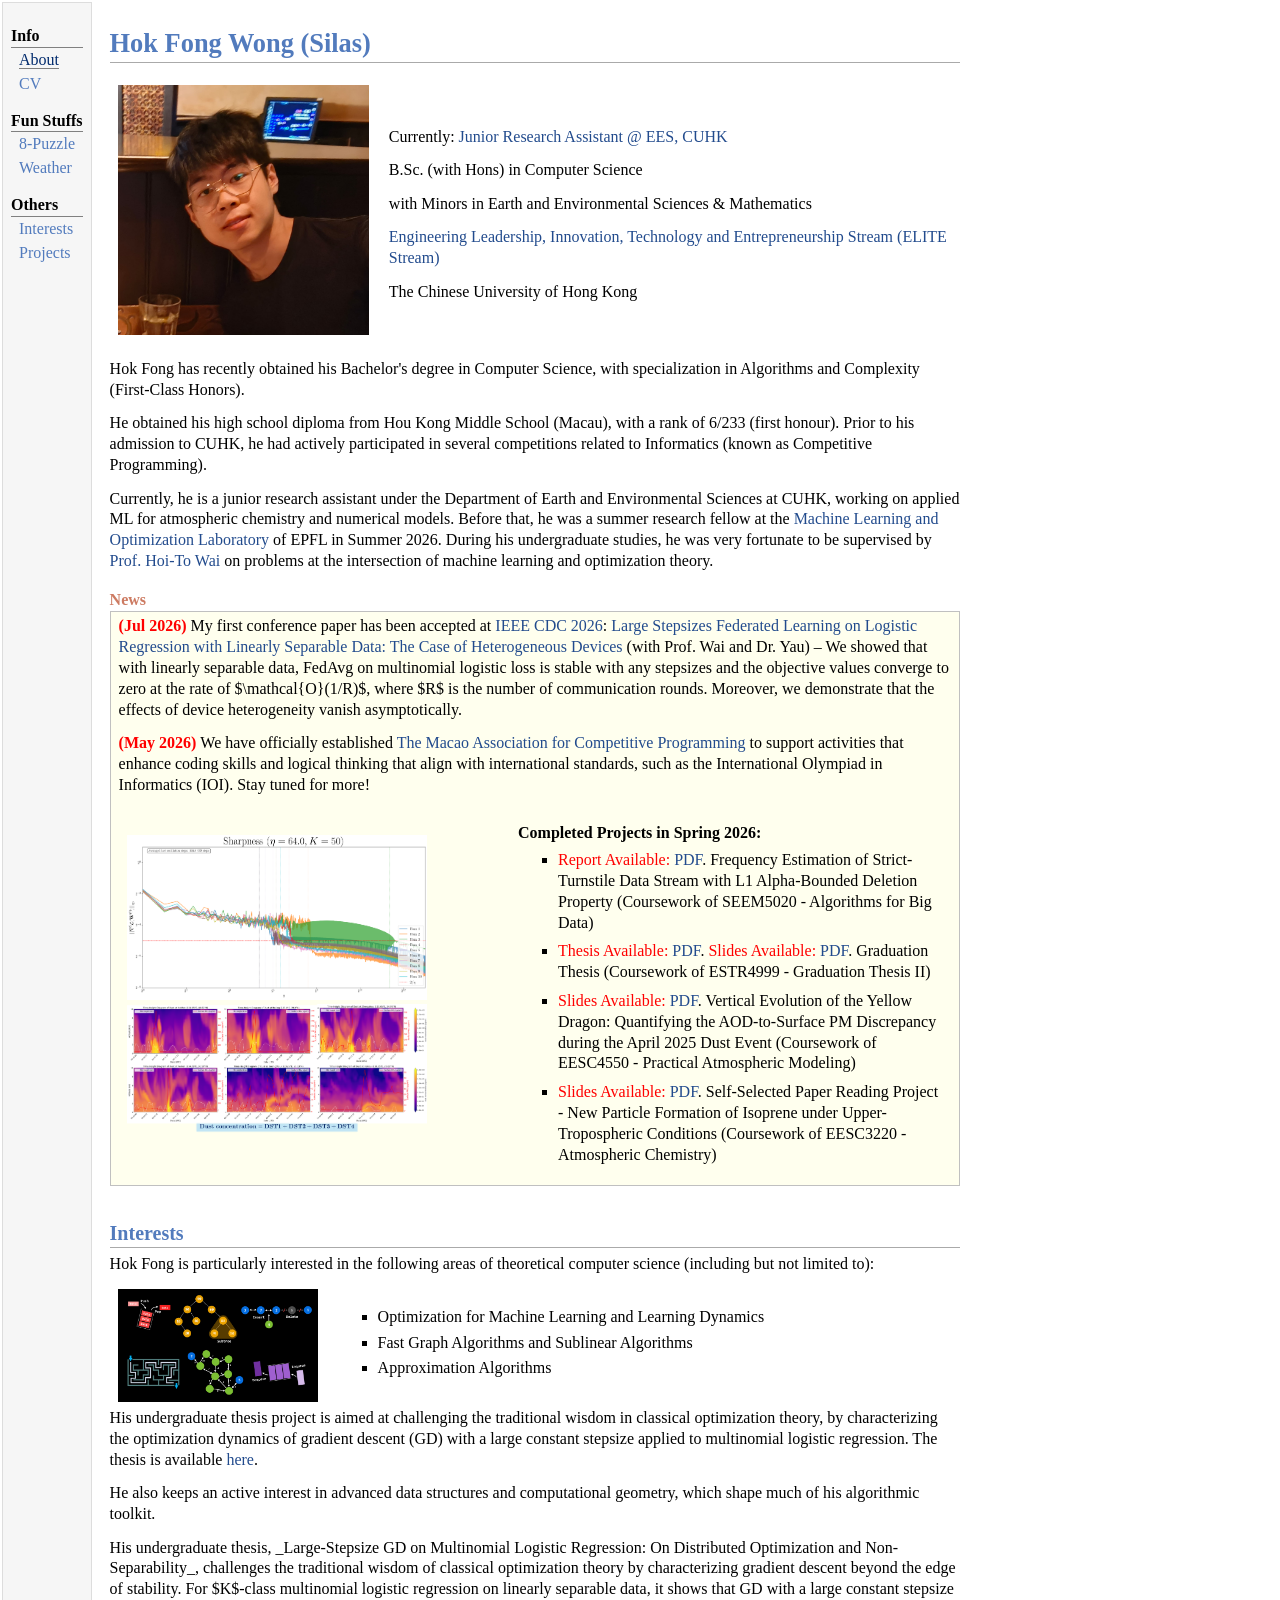
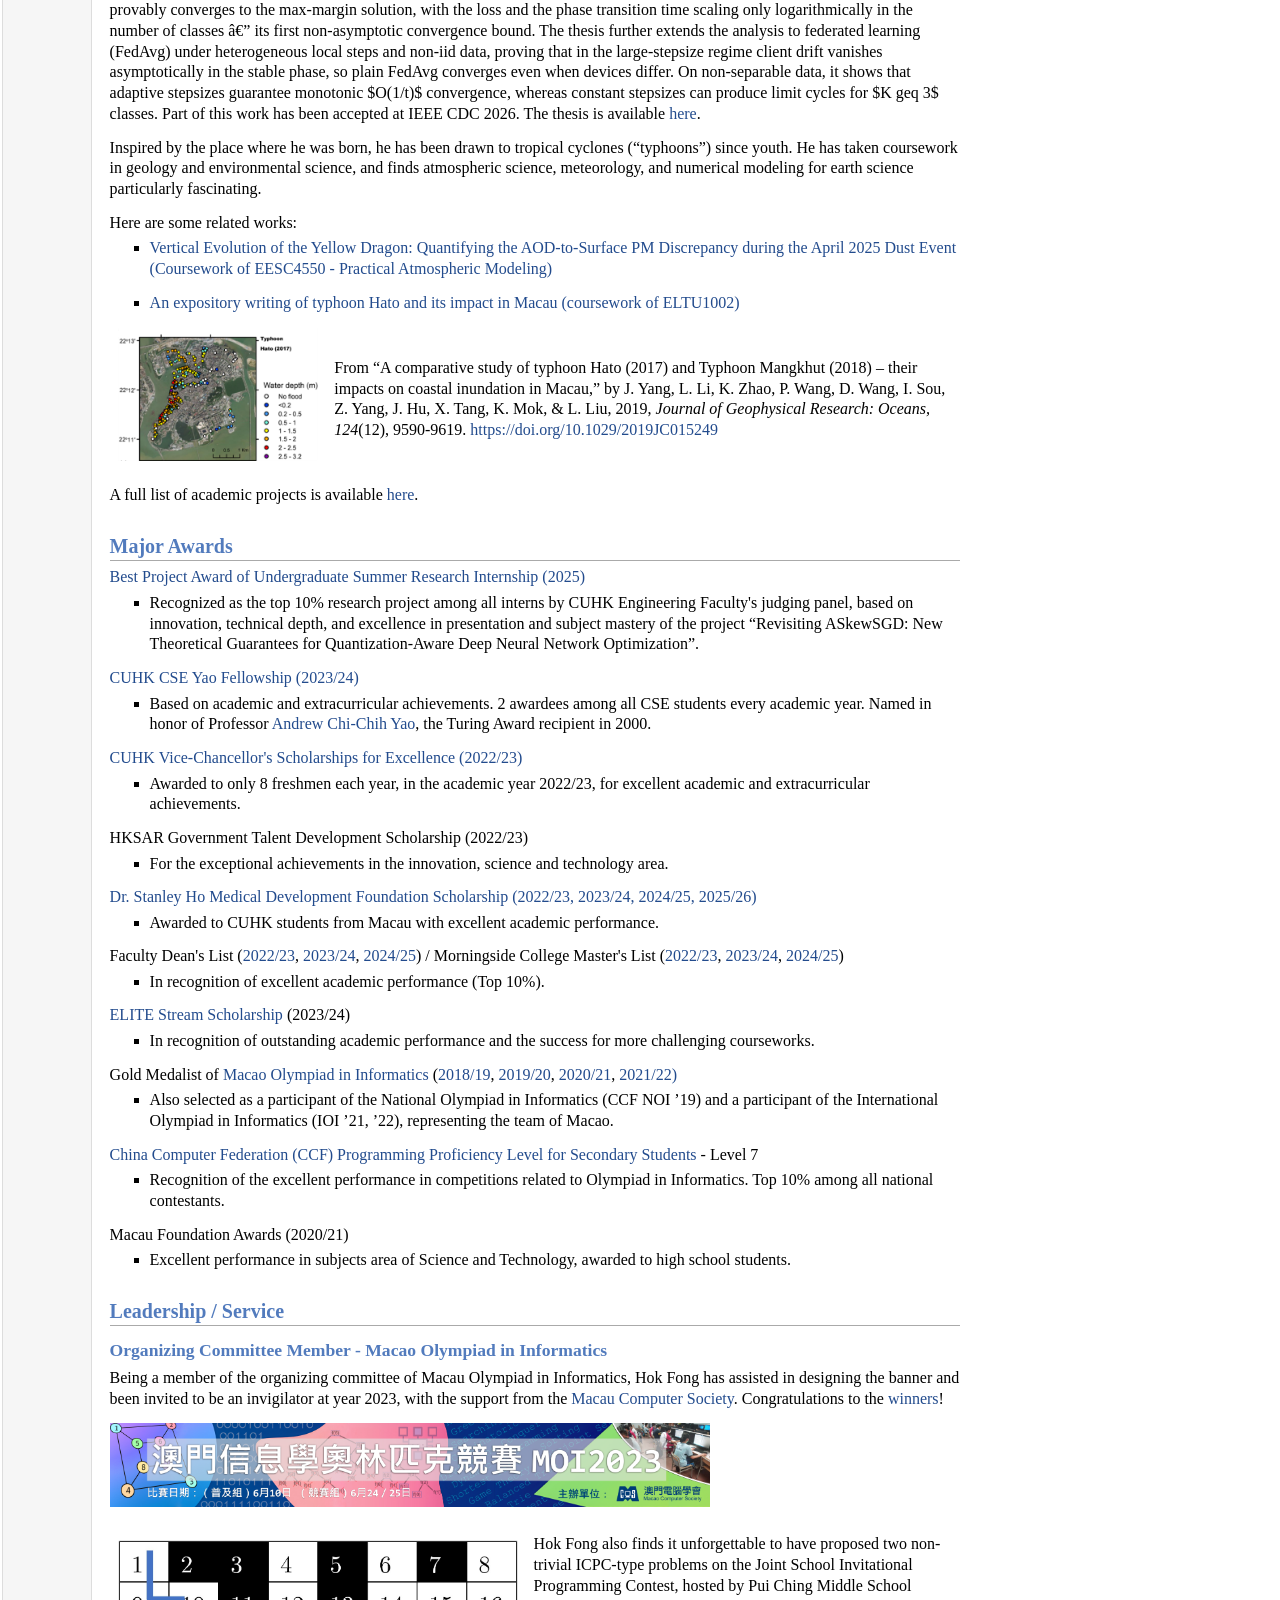
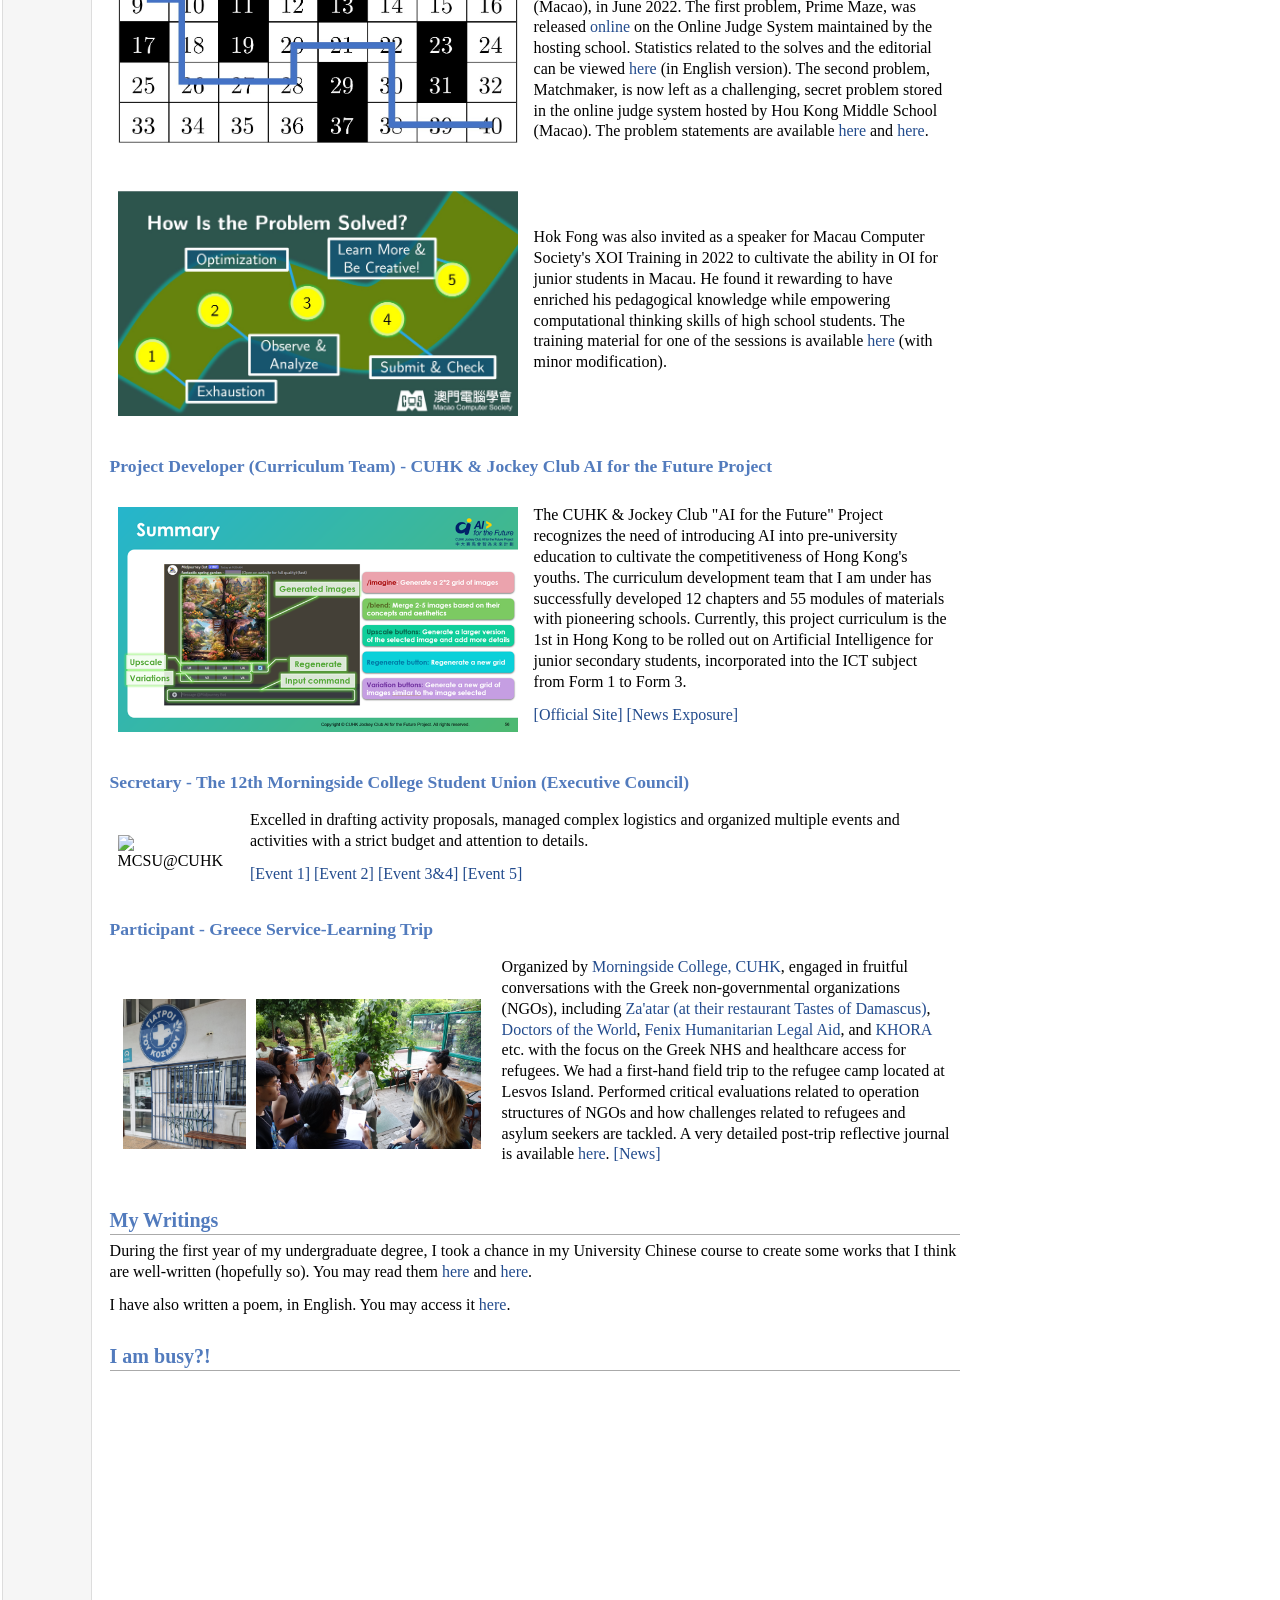
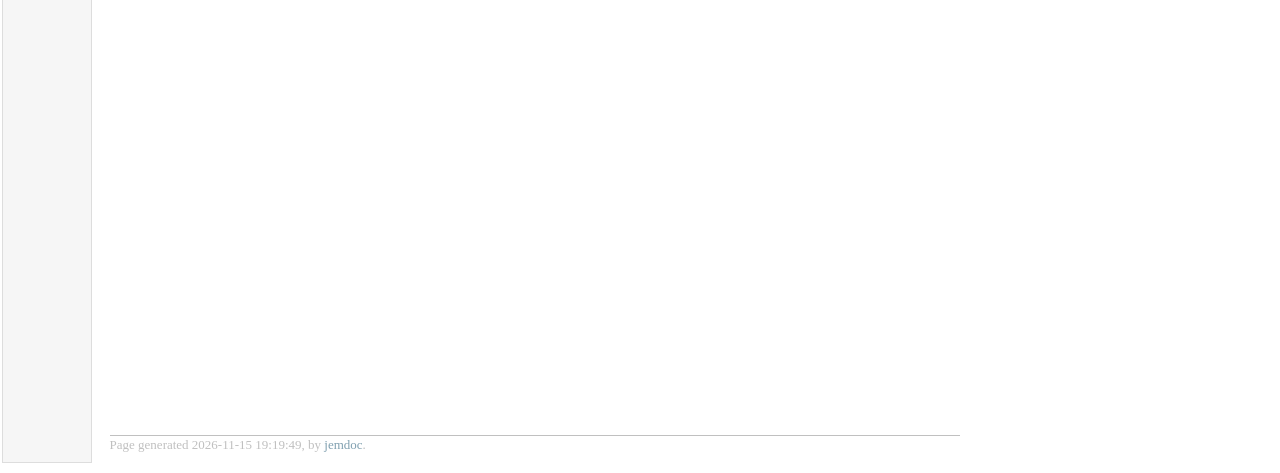
==== index.html @ 91a4177f "update index page." ====
<!DOCTYPE html PUBLIC "-//W3C//DTD XHTML 1.1//EN"
  "http://www.w3.org/TR/xhtml11/DTD/xhtml11.dtd">
<html xmlns="http://www.w3.org/1999/xhtml" xml:lang="en">
<head>
<meta name="generator" content="jemdoc, see http://jemdoc.jaboc.net/" />
<meta http-equiv="Content-Type" content="text/html;charset=big-5" />
<meta name="viewport" content="width=device-width, initial-scale=1">
<link rel="stylesheet" href="https://cdn.jsdelivr.net/npm/katex@0.17.0/dist/katex.css" integrity="sha384-xo3oXcu2FwjgZEcZnpFAF2BUCgyAPNcn8CwwPnaN0ajcbe0WxSoeKnFeeAfQnIZD" crossorigin="anonymous">
<script defer src="https://cdn.jsdelivr.net/npm/katex@0.17.0/dist/katex.min.js" integrity="sha384-AtrdNsnxl/75rvBneBVH7DtOvCxSVahR2zWqle1coBKd8DEmLoviqNeJSx64gNAs" crossorigin="anonymous"></script>
<script defer src="https://cdn.jsdelivr.net/npm/katex@0.17.0/dist/contrib/auto-render.min.js" integrity="sha384-bjyGPfbij8/NDKJhSGZNP/khQVgtHUE5exjm4Ydllo42FwIgYsdLO2lXGmRBf5Mz" crossorigin="anonymous" onload="renderMathInElement(document.body, {delimiters: [{left: '$', right:'$', display:false}]});"></script>
<link rel="stylesheet" href="jemdoc.css" type="text/css" />
<script src="https://cdnjs.cloudflare.com/ajax/libs/mathjs/3.3.0/math.min.js" crossorigin="anonymous"></script>
<script src="https://ajax.googleapis.com/ajax/libs/jquery/3.6.4/jquery.min.js"></script>
<link rel="icon" type="image/x-icon" href="./images/logo.png">
<link rel="stylesheet" href="jemdoc.css" type="text/css" />
<title>Hok Fong Wong (Silas)</title>
</head>
<body>
<table summary="Table for page layout." id="tlayout">
<tr valign="top">
<td id="layout-menu">
<div class="menu-category">Info</div>
<div class="menu-item"><a href="index.html" class="current">About</a></div>
<div class="menu-item"><a href="pdf/CV_WONG_HOK_FONG.pdf">CV</a></div>
<div class="menu-category">Fun Stuffs</div>
<div class="menu-item"><a href="puzzle.html">8-Puzzle</a></div>
<div class="menu-item"><a href="weather.html">Weather</a></div>
<div class="menu-category">Others</div>
<div class="menu-item"><a href="interest.html">Interests</a></div>
<div class="menu-item"><a href="project.html">Projects</a></div>
</td>
<td id="layout-content">
<p><br /></p>
        <div class="body p-3 mb-3">
            <h1 class="title d-flex text-align-left font-weight-bold">Hok Fong Wong (Silas)</h1>
            <div class="line-break" style="background-color: rgb(73, 73, 73); margin-bottom: 20px;"></div>
                    </div>
<table class="imgtable"><tr><td>
<img src="./images/hfwong2.jpg" alt="HFW" height="250px" />&nbsp;</td>
<td align="left"><p>Currently: <a href="https://www.ees.cuhk.edu.hk/staff/mr-wong-hok-fong/">Junior Research Assistant @ EES, CUHK</a></p>
<p>B.Sc. (with Hons) in Computer Science </p>
<p>with Minors in Earth and Environmental Sciences &amp; Mathematics</p>
<p><a href="https://www.erg.cuhk.edu.hk/erg/Elite">Engineering Leadership, Innovation, Technology and Entrepreneurship Stream (ELITE Stream)</a></p>
<p>The Chinese University of Hong Kong</p>
</td></tr></table>
<p>Hok Fong has recently obtained his Bachelor's degree in Computer Science, with specialization in Algorithms and Complexity (First-Class Honors). </p>
<p>He obtained his high school diploma from Hou Kong Middle School (Macau), with a rank of 6/233 (first honour). Prior to his admission to CUHK, he had actively participated in several competitions related to Informatics (known as Competitive Programming). </p>
<p>Currently, he is a junior research assistant under the Department of Earth and Environmental Sciences at CUHK, working on applied ML for atmospheric chemistry and numerical models. Before that, he was a summer research fellow at the <a href="https://www.epfl.ch/labs/mlo/">Machine Learning and Optimization Laboratory</a> of EPFL in Summer 2026. During his undergraduate studies, he was very fortunate to be supervised by <a href="https://www1.se.cuhk.edu.hk/~htwai/index.html">Prof. Hoi-To Wai</a> on problems at the intersection of machine learning and optimization theory. </p>
<div class="infoblock">
<div class="blocktitle">News</div>
<div class="blockcontent">
<p><b><span style="color: red;">(Jul 2026)</span>	</b> My first conference paper has been accepted at <a href="https://cdc2026.ieeecss.org/">IEEE CDC 2026</a>: <a href="https://arxiv.org/pdf/2610.05915">Large Stepsizes Federated Learning on Logistic Regression with Linearly Separable Data: The Case of Heterogeneous Devices</a> (with Prof. Wai and Dr. Yau) &ndash; We showed that with linearly separable data, FedAvg on multinomial logistic loss is stable with any stepsizes and the objective values converge to zero at the rate of $\mathcal{O}(1/R)$, where $R$ is the number of communication rounds. Moreover, we demonstrate that the effects of device heterogeneity vanish asymptotically.</p>
<p><b><span style="color: red;">(May 2026)</span>	</b> We have officially established <a href="https://images.bo.dsaj.gov.mo//bo/ii/2026/17/anotariais-17-2026.pdf">The Macao Association for Competitive Programming</a> to support activities that enhance coding skills and logical thinking that align with international standards, such as the International Olympiad in Informatics (IOI). Stay tuned for more!</p>
<p><table class="imgtable"><tbody><tr><td>
<img src="./images/abla_K50_S64_sharp.png" alt="optimization" width="300px">&nbsp;<img src="./images/time_height.png" alt="timeheight" width="300px">&nbsp;</td>
<td align="left"> </p>
<p><b> Completed Projects in Spring 2026: </b></p>
<ul>
<li><p><span style="color: red;">Report Available:</span> <a href="./pdf/SEEM5020_Project.pdf">PDF</a>. Frequency Estimation of Strict-Turnstile Data Stream with L1 Alpha-Bounded Deletion Property (Coursework of SEEM5020 - Algorithms for Big Data) </p>
</li>
<li><p><span style="color: red;">Thesis Available:</span> <a href="./pdf/ESTR4998_4999_Thesis_WONG_Hok_Fong_Silas.pdf">PDF</a>. <span style="color: red;">Slides Available:</span> <a href="./pdf/ESTR4999_Slides.pdf">PDF</a>. Graduation Thesis (Coursework of ESTR4999 - Graduation Thesis II)</p>
</li>
<li><p><span style="color: red;">Slides Available:</span> <a href="./pdf/EESC4550_Presentation_Silas.pdf">PDF</a>. Vertical Evolution of the Yellow Dragon: Quantifying the AOD-to-Surface PM Discrepancy during the April 2025 Dust Event (Coursework of EESC4550 - Practical Atmospheric Modeling)</p>
</li>
<li><p><span style="color: red;">Slides Available:</span> <a href="./pdf/EESC3220_Isoprene_NPF_under_Upper_Tropospheric_Conditions.pdf">PDF</a>. Self-Selected Paper Reading Project - New Particle Formation of Isoprene under Upper-Tropospheric Conditions (Coursework of EESC3220 - Atmospheric Chemistry)</p>
</li>
</ul>
<p></td></tr></tbody></table> </p>
</div></div>
<h2>Interests</h2>
<p>Hok Fong is particularly interested in the following areas of theoretical computer science (including but not limited to):</p>
<table class="imgtable"><tr><td>
<img src="./images/index-bg-ds.png" alt="bg" width="200px" />&nbsp;</td>
<td align="left"><ul>
<li><p>Optimization for Machine Learning and Learning Dynamics</p>
</li>
<li><p>Fast Graph Algorithms and Sublinear Algorithms</p>
</li>
<li><p>Approximation Algorithms</p>
</li>
</ul>
</td></tr></table>
<p>His undergraduate thesis project is aimed at challenging the traditional wisdom in classical optimization theory, by characterizing the optimization dynamics of gradient descent (GD) with a large constant stepsize applied to multinomial logistic regression. The thesis is available <a href="./pdf/ESTR4998_4999_Thesis_WONG_Hok_Fong_Silas.pdf">here</a>.</p>
<p>He also keeps an active interest in advanced data structures and computational geometry, which shape much of his algorithmic toolkit.</p>
<p>His undergraduate thesis, _Large-Stepsize GD on Multinomial Logistic Regression: On Distributed Optimization and Non-Separability_, 
challenges the traditional wisdom of classical optimization theory by characterizing gradient descent <b></b>beyond the edge of stability<b></b>. 
For $K$-class multinomial logistic regression on linearly separable data, it shows that GD with a large constant stepsize provably 
converges to the <b></b>max-margin<b></b> solution, with the loss and the <b></b>phase transition<b></b> time scaling only <b></b>logarithmically in the number 
of classes<b></b> — its first non-asymptotic convergence bound. The thesis further extends the analysis to <b></b>federated learning (FedAvg)<b></b> 
under <b></b>heterogeneous local steps and non-iid data<b></b>, proving that in the large-stepsize regime <b></b>client drift vanishes asymptotically<b></b> 
in the stable phase, so plain FedAvg converges even when devices differ. On <b></b>non-separable<b></b> data, it shows that adaptive stepsizes 
guarantee <b></b>monotonic $O(1/t)$ convergence<b></b>, whereas constant stepsizes can produce <b></b>limit cycles<b></b> for $K geq 3$ classes. Part of 
this work has been accepted at IEEE CDC 2026. The thesis is available <a href="./pdf/ESTR4998_4999_Thesis_WONG_Hok_Fong_Silas.pdf">here</a>.</p>
<p>Inspired by the place where he was born, he has been drawn to tropical cyclones (&ldquo;typhoons&rdquo;) since youth. He has taken coursework in 
geology and environmental science, and finds atmospheric science, meteorology, and numerical modeling for earth science particularly fascinating. </p>
<p>Here are some related works:</p>
<ul>
<li><p><a href="./pdf/EESC4550_Presentation_Silas.pdf">Vertical Evolution of the Yellow Dragon: Quantifying the AOD-to-Surface PM Discrepancy during the April 2025 Dust Event (Coursework of EESC4550 - Practical Atmospheric Modeling)</a></p>
</li>
</ul>
<ul>
<li><p><a href="./pdf/ELTU1002BJ_Essay_WONGHokFong.pdf">An expository writing of typhoon Hato and its impact in Macau (coursework of ELTU1002)</a></p>
</li>
</ul>
<table class="imgtable"><tr><td>
<img src="./images/hato2017.png" alt="Typhoon Hato (2017)" width="200px" />&nbsp;</td>
<td align="left"><p>From &ldquo;A comparative study of typhoon Hato (2017) and Typhoon Mangkhut (2018) &ndash; their impacts on coastal inundation in Macau,&rdquo; by J. Yang, L. Li, K. Zhao, P. Wang, D. Wang, I. Sou, Z. Yang, J. Hu, X. Tang, K. Mok, &amp; L. Liu, 2019, <i>Journal of Geophysical Research: Oceans, 124</i>(12), 9590-9619. <a href="https://doi.org/10.1029/2019JC015249">https://doi.org/10.1029/2019JC015249</a></p>
</td></tr></table>
<p>A full list of academic projects is available <a href="./project.html">here</a>.</p>
<h2>Major Awards</h2>
<p><a href="https://www3.erg.cuhk.edu.hk/erg/SummerResearchInternshipBest">Best Project Award of Undergraduate Summer Research Internship (2025)</a></p>
<ul>
<li><p>Recognized as the top 10% research project among all interns by CUHK Engineering Faculty's judging panel, based on innovation, technical depth, and excellence in presentation and subject mastery of the project &ldquo;Revisiting ASkewSGD: New Theoretical Guarantees for Quantization-Aware Deep Neural Network Optimization&rdquo;.</p>
</li>
</ul>
<p><a href="https://www.cse.cuhk.edu.hk/academics/scholarships/">CUHK CSE Yao Fellowship (2023/24)</a></p>
<ul>
<li><p>Based on academic and extracurricular achievements. 2 awardees among all CSE students every academic year. Named in honor of Professor <a href="https://iiis.tsinghua.edu.cn/yao/">Andrew Chi-Chih Yao</a>, the Turing Award recipient in 2000.</p>
</li>
</ul>
<p><a href="https://www.cpr.cuhk.edu.hk/en/press/eight-distinguished-students-awarded-cuhk-vice-chancellors-scholarships-for-excellence/">CUHK Vice-Chancellor's Scholarships for Excellence (2022/23)</a></p>
<ul>
<li><p>Awarded to only 8 freshmen each year, in the academic year 2022/23, for excellent academic and extracurricular achievements.</p>
</li>
</ul>
<p>HKSAR Government Talent Development Scholarship (2022/23)</p>
<ul>
<li><p>For the exceptional achievements in the innovation, science and technology area.</p>
</li>
</ul>
<p><a href="https://www.morningside.cuhk.edu.hk/enews/issue-23-december-2022/celebrating-students-academic-accomplishments">Dr. Stanley Ho Medical Development Foundation Scholarship (2022/23, 2023/24, 2024/25, 2025/26)</a></p>
<ul>
<li><p>Awarded to CUHK students from Macau with excellent academic performance.</p>
</li>
</ul>
<p>Faculty Dean's List (<a href="https://www.erg.cuhk.edu.hk/erg/sites/default/files/publication/CU%20Engineering%20Awards%20Presentation%20Booklet_1106_Online.pdf">2022/23</a>, <a href="https://www.erg.cuhk.edu.hk/erg/sites/default/files/CU%20Engineering%20Awards%20Presentation%20Booklet_content_online.pdf">2023/24</a>, <a href="https://www.erg.cuhk.edu.hk/erg/sites/default/files/Awards%20Presentation%20Booklet%202023-24.pdf">2024/25</a>) / Morningside College Master's List (<a href="https://issuu.com/morningsidecollege/docs/morningside_-_master_report_2023-online-oct26">2022/23</a>, <a href="https://issuu.com/morningsidecollege/docs/master_report_2024-online">2023/24</a>, <a href="./">2024/25</a>)</p>
<ul>
<li><p>In recognition of excellent academic performance (Top 10%).</p>
</li>
</ul>
<p><a href="https://www.erg.cuhk.edu.hk/erg/Elite/Scholarship">ELITE Stream Scholarship</a> (2023/24)</p>
<ul>
<li><p>In recognition of outstanding academic performance and the success for more challenging courseworks.</p>
</li>
</ul>
<p>Gold Medalist of <a href="https://www.mcs.mo/activity-news/31">Macao Olympiad in Informatics</a> (<a href="https://moi-stats.mcs.mo/contests/moi-2019/results/moi-2019/">2018/19</a>, <a href="https://moi-stats.mcs.mo/contests/moi-2020/results/moi-2020-r1/">2019/20</a>, <a href="https://moi-stats.mcs.mo/contests/moi-2021/results/moi-2021/">2020/21</a>, <a href="https://moi-stats.mcs.mo/contests/moi-2022/results/moi-2022/">2021/22)</a></p>
<ul>
<li><p>Also selected as a participant of the National Olympiad in Informatics (CCF NOI &rsquo;19) and a participant of the International Olympiad in Informatics (IOI &rsquo;21, &rsquo;22), representing the team of Macao.</p>
</li>
</ul>
<p><a href="https://www.noi.cn/xw/2019-08-26/715369.shtml">China Computer Federation (CCF) Programming Proficiency Level for Secondary Students</a> - Level 7</p>
<ul>
<li><p>Recognition of the excellent performance in competitions related to Olympiad in Informatics. Top 10% among all national contestants.</p>
</li>
</ul>
<p>Macau Foundation Awards (2020/21)</p>
<ul>
<li><p>Excellent performance in subjects area of Science and Technology, awarded to high school students.</p>
</li>
</ul>
<h2>Leadership / Service</h2>
<h3>Organizing Committee Member - Macao Olympiad in Informatics</h3>
<p>Being a member of the organizing committee of Macau Olympiad in Informatics, Hok Fong has assisted in designing the banner and been invited to be an invigilator at year 2023, with the support from the <a href="https://www.mcs.mo/">Macau Computer Society</a>. Congratulations to the <a href="https://moi-stats.mcs.mo/contests/moi-2023/results/moic-2023-r1/">winners</a>!</p>
<p><img src="./images/MOI_Banner.png" alt="MOI Banner" width="600px"></p>
<p><table class="imgtable"><tbody><tr><td></p>
<p><img src="./images/pm.jpeg" alt="Prime Maze" width="400px"></td></p>
<p><td><p>Hok Fong also finds it unforgettable to have proposed two non-trivial ICPC-type problems on the Joint School Invitational Programming Contest, hosted by Pui Ching Middle School (Macao), in June 2022. The first problem, Prime Maze, was released <a href="https://web.archive.org/web/20230626032928/https://zero1.puiching.edu.mo/ShowProblem?problemid=a739">online</a> on the Online Judge System maintained by the hosting school. Statistics related to the solves and the editorial can be viewed <a href="./pdf/Prime_Maze-Editorial.pdf">here</a> (in English version). The second problem, Matchmaker, is now left as a challenging, secret problem stored in the online judge system hosted by Hou Kong Middle School (Macao). The problem statements are available <a href="./pdf/Prime_Maze.pdf">here</a> and <a href="./pdf/Matchmaker.pdf">here</a>.  </p>
<p></p></p>
<p></td> </tbody></table></p>
<p><table class="imgtable"><tbody><tr><td></p>
<p><img src="./images/OI.jpeg" alt="Route of Thoughts" width="400px"></td></p>
<p><td><p>Hok Fong was also invited as a speaker for Macau Computer Society's XOI Training in 2022 to cultivate the ability in OI for junior students in Macau. He found it rewarding to have enriched his pedagogical knowledge while empowering computational thinking skills of high school students. The training material for one of the sessions is available  <a href="./pdf/Find_the_Base-Editorial.pdf">here</a> (with minor modification).</p>
<p></p></p>
<p></td> </tbody></table></p>
<h3>Project Developer (Curriculum Team) - CUHK &amp; Jockey Club AI for the Future Project</h3>
<p><table class="imgtable"><tbody><tr><td></p>
<p><img src="./images/ai4futuremj.png" alt="Project Developer (Curriculum Team)" width="400px"></td></p>
<p><td><p>The CUHK & Jockey Club "AI for the Future" Project recognizes the need of introducing AI into pre-university education to cultivate the competitiveness of Hong Kong's youths. The curriculum development team that I am under has successfully developed 12 chapters and 55 modules of materials with pioneering schools. Currently, this project curriculum is the 1st in Hong Kong to be rolled out on Artificial Intelligence for junior secondary students, incorporated into the ICT subject from Form 1 to Form 3. </p>
<p><a href="https://cuhkjc-aiforfuture.hk/index.php/en/ai-for-the-future/">[Official Site]</a>  <a href="https://www.scmp.com/news/hong-kong/education/article/3224954/hong-kong-rolls-out-first-ai-curriculum-junior-secondary-students-including-chatgpt-lives-definitely">[News Exposure]</a></p>
<p></p></p>
<p></td> </tbody></table></p>
<h3>Secretary - The 12th Morningside College Student Union (Executive Council)</h3>
<p><table class="imgtable"><tbody><tr><td></p>
<p><img src="https://www.morningside.cuhk.edu.hk/f/news/1362/20231030_142453187_iOS.jpg" alt="MCSU@CUHK" width="400px"></td></p>
<p><td><p>Excelled in drafting activity proposals, managed complex logistics and organized multiple events and activities with a strict budget and attention to details. </p>
<p><a href="https://www.morningside.cuhk.edu.hk/news/the-class-of-2023-gather-for-photo-day">[Event 1]</a>  <a href="https://www.morningside.cuhk.edu.hk/news/morningside-celebrates-mid-autumn-festival-with-the-student-union">[Event 2]</a>  <a href="https://www.morningside.cuhk.edu.hk/news/students-celebrate-on-halloween-at-the-cultural-fair-and-at-music-night">[Event 3&amp;4]</a>  <a href="https://www.morningside.cuhk.edu.hk/news/outgoing-student-union-hosts-poon-choi-dinner">[Event 5]</a>  </p>
<p></p></p>
<p></td> </tbody></table></p>
<h3>Participant - Greece Service-Learning Trip</h3>
<p><table class="imgtable"><tbody><tr><td></p>
<p><div style="display: flex;  align-items: flex-start;"><img src="./images/greece2.jpg" alt="Greece Trip 2" style="padding: 5px; height: 150px;"><img src="./images/greece3.jpeg" alt="Greece Trip 3" style="padding: 5px; height: 150px;" ></td></div></p>
<p><td><p>Organized by <a href="https://www.morningside.cuhk.edu.hk/">Morningside College, CUHK</a>, engaged in fruitful conversations with the Greek non-governmental organizations (NGOs), including <a href="https://www.instagram.com/zaatarngo/?hl=zh-hk">Za'atar (at their restaurant Tastes of Damascus)</a>, <a href="https://www.mdmgreece.gr/en/organisation/">Doctors of the World</a>, <a href="https://www.fenixaid.org/">Fenix Humanitarian Legal Aid</a>, and <a href="https://khoracollective.org/">KHORA</a> etc. with the focus on the Greek NHS and healthcare access for refugees. We had a first-hand field trip to the refugee camp located at Lesvos Island. Performed critical evaluations related to operation structures of NGOs and how challenges related to refugees and asylum seekers are tackled. A very detailed post-trip reflective journal is available <a href="./pdf/GEMC3001_Journal_WONG_Hok_Fong.pdf">here</a>. <a href="https://www.morningside.cuhk.edu.hk/news/service-learning-about-refugee-needs-and-asylum-rights-in-greece">[News]</a></p>
<p></p></p>
<p></td> </tbody></table></p>
<h2>My Writings</h2>
<p>During the first year of my undergraduate degree, I took a chance in my University Chinese course to create some works that I think are well-written (hopefully so). You may read them <a href="./pdf/blank.pdf">here</a> and <a href="./pdf/maze.pdf">here</a>.</p>
<p>I have also written a poem, in English. You may access it <a href="./pdf/Here_Lies_the_Rainbow_for_Wishful_Thinkers.pdf">here</a>.</p>
<h2>I am busy?!</h2>
<p><iframe src="https://calendar.google.com/calendar/embed?height=600&wkst=1&ctz=Asia%2FMacau&showPrint=0&hl=en_GB&src=d29uZ3N1bm55NEBnbWFpbC5jb20&src=Njkxdjg5OGZudnNvYmdjajNpcDZpNzkwZzBAZ3JvdXAuY2FsZW5kYXIuZ29vZ2xlLmNvbQ&src=emgtdHcubW8jaG9saWRheUBncm91cC52LmNhbGVuZGFyLmdvb2dsZS5jb20&color=\%237986cb&color=\%23795548&color=\%230b8043" style="border:solid 1px \#777" width="800" height="600" frameborder="0" scrolling="no"></iframe> </p>
<div id="footer">
<div id="footer-text">
Page generated 2026-11-15 19:19:49, by <a href="http://jemdoc.jaboc.net/">jemdoc</a>.
</div>
</div>
</td>
</tr>
</table>
</body>
</html>
---- jemdoc.css ----
/* Default css file for jemdoc. */
table#imgtable, table#imgtable td {
    border: none;
    text-align: left;

}

table#tlayout {
    border: none;
    border-collapse: separate;
    background: white;
}

#pjtable tr.r1 { font-weight: bold; }
#pjtable {max-width: 800px;}
body {
	background: white;
	font-family: Georgia, serif !important;
	padding-bottom: 8px;
	margin: 0;
}

#layout-menu {
	background: #f6f6f6;
	border: 1px solid #dddddd;
	padding-top: 0.5em;
	padding-left: 8px;
	padding-right: 8px;
	font-size: 1.0em;
	width: auto;
	white-space: nowrap;
    text-align: left;
    vertical-align: top;
}

#layout-menu td {
	background: #f4f4f4;
    vertical-align: top;
}

#layout-content {
	padding-top: 0.0em;
	padding-left: 1.0em;
	padding-right: 1.0em;
    border: none;
    background: white;
    text-align: left;
    vertical-align: top;
        max-width: 850px;
}

#layout-menu a {
	line-height: 1.5em;
	margin-left: 0.5em;
}

tt {
    background: #ffffdd;
}

pre, tt {
	font-size: 90%;
	font-family: monaco, monospace;
}

a, a > tt {
	color: #224b8d;
	text-decoration: none;
}

a:hover {
	border-bottom: 1px gray dotted;
}

#layout-menu a.current:link, #layout-menu a.current:visited {
	color: #022b6d;
	border-bottom: 1px gray solid;
}
#layout-menu a:link, #layout-menu a:visited, #layout-menu a:hover {
	color: #527bbd;
	text-decoration: none;
}
#layout-menu a:hover {
	text-decoration: none;
}

div.menu-category {
	border-bottom: 1px solid gray;
	margin-top: 0.8em;
	padding-top: 0.2em;
	padding-bottom: 0.1em;
	font-weight: bold;
}

div.menu-item {
	padding-left: 16px;
	text-indent: -16px;
}

div#toptitle {
	padding-bottom: 0.2em;
	margin-bottom: 1.5em;
	border-bottom: 3px double gray;
}

/* Reduce space if we begin the page with a title. */
div#toptitle + h2, div#toptitle + h3 {
	margin-top: -0.7em;
}

div#subtitle {
	margin-top: 0.0em;
	margin-bottom: 0.0em;
	padding-top: 0em;
	padding-bottom: 0.1em;
}

em {
	font-style: italic;
}

strong {
	font-weight: bold;
}


h1, h2, h3 {
	color: #527bbd;
	margin-top: 0.7em;
	margin-bottom: 0.3em;
	padding-bottom: 0.2em;
	line-height: 1.0;
	padding-top: 0.5em;
	border-bottom: 1px solid #aaaaaa;
}

h1 {
	font-size: 165%;
}

h2 {
	padding-top: 0.8em;
	font-size: 125%;
}

h2 + h3 {
    padding-top: 0.2em;
}

h3 {
	font-size: 110%;
	border-bottom: none;
}

p {
	margin-top: 0.0em;
	margin-bottom: 0.8em;
	padding: 0;
	line-height: 1.3;
}

pre {
	padding: 0;
	margin: 0;
}

div#footer {
	font-size: small;
	border-top: 1px solid #c0c0c0;
	padding-top: 0.1em;
	margin-top: 4.0em;
	color: #c0c0c0;
}

div#footer a {
	color: #80a0b0;
}

div#footer-text {
	float: left;
	padding-bottom: 8px;
}

ul, ol, dl {
	margin-top: 0.2em;
	padding-top: 0;
	margin-bottom: 0.8em;
}

dt {
	margin-top: 0.5em;
	margin-bottom: 0;
}

dl {
	margin-left: 20px;
}

dd {
	color: #222222;
}

dd > *:first-child {
	margin-top: 0;
}

ul {
	list-style-position: outside;
	list-style-type: square;
}

p + ul, p + ol {
	margin-top: -0.5em;
}

li ul, li ol {
	margin-top: -0.3em;
}

ol {
	list-style-position: outside;
	list-style-type: decimal;
}

li p, dd p {
	margin-bottom: 0.3em;
}


ol ol {
	list-style-type: lower-alpha;
}

ol ol ol {
	list-style-type: lower-roman;
}

p + div.codeblock {
	margin-top: -0.6em;
}

div.codeblock, div.infoblock {
	margin-right: 0%;
	margin-top: 1.2em;
	margin-bottom: 1.3em;
}

div.blocktitle {
	font-weight: bold;
	color: #cd7b62;
	margin-top: 1.2em;
	margin-bottom: 0.1em;
}

div.blockcontent {
	border: 1px solid silver;
	padding: 0.3em 0.5em;
}

div.infoblock > div.blockcontent {
	background: #ffffee;
}

div.blockcontent p + ul, div.blockcontent p + ol {
	margin-top: 0.4em;
}

div.infoblock p {
	margin-bottom: 0em;
}

div.infoblock li p, div.infoblock dd p {
	margin-bottom: 0.5em;
}

div.infoblock p + p {
	margin-top: 0.8em;
}

div.codeblock > div.blockcontent {
	background: #f6f6f6;
}

span.pycommand {
	color: #000070;
}

span.statement {
	color: #008800;
}
span.builtin {
	color: #000088;
}
span.special {
	color: #990000;
}
span.operator {
	color: #880000;
}
span.error {
	color: #aa0000;
}
span.comment, span.comment > *, span.string, span.string > * {
	color: #606060;
}

@media print {
	#layout-menu { display: none; }
}

#fwtitle {
	margin: 2px;
}

#fwtitle #toptitle {
	padding-left: 0.5em;
	margin-bottom: 0.5em;
}

#layout-content h1:first-child, #layout-content h2:first-child, #layout-content h3:first-child {
	margin-top: -0.7em;
}

div#toptitle h1, #layout-content div#toptitle h1 {
	margin-bottom: 0.0em;
	padding-bottom: 0.1em;
	padding-top: 0;
	margin-top: 0.5em;
	border-bottom: none;
}

img.eq {
	padding: 0;
	padding-left: 0.1em;
	padding-right: 0.1em;
	margin: 0;
}

img.eqwl {
	padding-left: 2em;
	padding-top: 0.6em;
	padding-bottom: 0.2em;
	margin: 0;
}

table {
    border: 2px solid black;
    border-collapse: collapse;
}

td {
    padding: 2px;
    padding-left: 0.5em;
    padding-right: 0.5em;
    text-align: center;
    border: 1px solid gray;
}

table + table {
    margin-top: 1em;
}

tr.heading {
    font-weight: bold;
    border-bottom: 2px solid black;
}

img {
    border: none;
}

table.imgtable, table.imgtable td {
    border: none;
    text-align: left;
}

@media (max-width: 768px) {
    table.imgtable,
    table.imgtable td,
    table#imgtable,
    table#imgtable td {
        font-size: 1rem;        /* same as body text */
        line-height: 1.4;       /* improve readability */
    }

    /* If you want the table text slightly smaller (optional) */
    /* font-size: 0.9rem; */
}

.course-container {
  max-width: 900px;
  margin: 1em auto;
}

/* Force all details blocks */
details {
  background: #f5f7fa !important;
  border: 1px solid #dce1e8 !important;
  border-radius: 6px !important;
  margin-bottom: 10px !important;
  display: block !important;
}

/* FORCE the summary bar to be a flex container with perfect centering */
summary {
  padding: 12px 18px !important;
  cursor: pointer !important;
  list-style: none !important;
  display: flex !important;
  align-items: center !important;
  gap: 8px !important;
  min-height: 48px !important;
  box-sizing: border-box !important;
  background: transparent !important;
  border: none !important;
  outline: none !important;
}

/* Hide the default browser triangle completely */
summary::-webkit-details-marker {
  display: none !important;
}
summary::marker {
  display: none !important;
  content: "" !important;
}

/* FORCE the h3 inside summary to have ZERO margins and perfect line-height */
summary h3 {
  margin: 0 !important;
  padding: 0 !important;
  font-size: 1.05rem !important;
  font-weight: 600 !important;
  line-height: 1.3 !important;
  color: #1a1a2e !important;
  display: inline-block !important;
  vertical-align: middle !important;
  background: transparent !important;
  border: none !important;
}

/* FORCE the custom arrow to align perfectly */
summary::after {
  content: "\25B8" !important;
  margin-left: auto !important;
  font-size: 1.2rem !important;
  line-height: 1.3 !important;
  color: #6b7a8f !important;
  transition: transform 0.2s ease !important;
  display: flex !important;
  align-items: center !important;
  justify-content: center !important;
}

details[open] summary::after {
  transform: rotate(90deg) !important;
}

/* ---- Nested Lists (No changes here, but keeping them) ---- */
details ul {
  margin: 0 !important;
  padding: 0 18px 18px 18px !important;
  list-style: none !important;
}

details ul > li {
  font-weight: 700 !important;
  color: #1a1a2e !important;
  padding: 10px 0 4px 0 !important;
  border-bottom: 2px solid #dce1e8 !important;
  margin-top: 6px !important;
  list-style: none !important;
}

details ul > li:first-child {
  margin-top: 0 !important;
}

details ul > li > ul {
  list-style: none !important;
  padding: 6px 0 0 20px !important;
  margin: 0 !important;
}

details ul > li > ul > li {
  font-weight: 400 !important;
  padding: 4px 0 !important;
  border-bottom: 1px dashed #e6eaef !important;
  color: #2d3344 !important;
  font-size: 0.95rem !important;
  list-style: none !important;
}

details ul > li > ul > li:last-child {
  border-bottom: none !important;
}

details ul > li > ul > li strong {
  color: #1a5fb4 !important;
  font-weight: 600 !important;
  margin-right: 6px !important;
}

@media (max-width: 600px) {
  summary {
    padding: 10px 14px !important;
    min-height: 44px !important;
  }
  summary h3 {
    font-size: 0.95rem !important;
  }
  details ul {
    padding: 0 14px 14px 14px !important;
  }
  details ul > li > ul {
    padding-left: 14px !important;
  }
  details ul > li > ul > li {
    font-size: 0.88rem !important;
  }
}
---- jemdoc.css ----
/* Default css file for jemdoc. */
table#imgtable, table#imgtable td {
    border: none;
    text-align: left;

}

table#tlayout {
    border: none;
    border-collapse: separate;
    background: white;
}

#pjtable tr.r1 { font-weight: bold; }
#pjtable {max-width: 800px;}
body {
	background: white;
	font-family: Georgia, serif !important;
	padding-bottom: 8px;
	margin: 0;
}

#layout-menu {
	background: #f6f6f6;
	border: 1px solid #dddddd;
	padding-top: 0.5em;
	padding-left: 8px;
	padding-right: 8px;
	font-size: 1.0em;
	width: auto;
	white-space: nowrap;
    text-align: left;
    vertical-align: top;
}

#layout-menu td {
	background: #f4f4f4;
    vertical-align: top;
}

#layout-content {
	padding-top: 0.0em;
	padding-left: 1.0em;
	padding-right: 1.0em;
    border: none;
    background: white;
    text-align: left;
    vertical-align: top;
        max-width: 850px;
}

#layout-menu a {
	line-height: 1.5em;
	margin-left: 0.5em;
}

tt {
    background: #ffffdd;
}

pre, tt {
	font-size: 90%;
	font-family: monaco, monospace;
}

a, a > tt {
	color: #224b8d;
	text-decoration: none;
}

a:hover {
	border-bottom: 1px gray dotted;
}

#layout-menu a.current:link, #layout-menu a.current:visited {
	color: #022b6d;
	border-bottom: 1px gray solid;
}
#layout-menu a:link, #layout-menu a:visited, #layout-menu a:hover {
	color: #527bbd;
	text-decoration: none;
}
#layout-menu a:hover {
	text-decoration: none;
}

div.menu-category {
	border-bottom: 1px solid gray;
	margin-top: 0.8em;
	padding-top: 0.2em;
	padding-bottom: 0.1em;
	font-weight: bold;
}

div.menu-item {
	padding-left: 16px;
	text-indent: -16px;
}

div#toptitle {
	padding-bottom: 0.2em;
	margin-bottom: 1.5em;
	border-bottom: 3px double gray;
}

/* Reduce space if we begin the page with a title. */
div#toptitle + h2, div#toptitle + h3 {
	margin-top: -0.7em;
}

div#subtitle {
	margin-top: 0.0em;
	margin-bottom: 0.0em;
	padding-top: 0em;
	padding-bottom: 0.1em;
}

em {
	font-style: italic;
}

strong {
	font-weight: bold;
}


h1, h2, h3 {
	color: #527bbd;
	margin-top: 0.7em;
	margin-bottom: 0.3em;
	padding-bottom: 0.2em;
	line-height: 1.0;
	padding-top: 0.5em;
	border-bottom: 1px solid #aaaaaa;
}

h1 {
	font-size: 165%;
}

h2 {
	padding-top: 0.8em;
	font-size: 125%;
}

h2 + h3 {
    padding-top: 0.2em;
}

h3 {
	font-size: 110%;
	border-bottom: none;
}

p {
	margin-top: 0.0em;
	margin-bottom: 0.8em;
	padding: 0;
	line-height: 1.3;
}

pre {
	padding: 0;
	margin: 0;
}

div#footer {
	font-size: small;
	border-top: 1px solid #c0c0c0;
	padding-top: 0.1em;
	margin-top: 4.0em;
	color: #c0c0c0;
}

div#footer a {
	color: #80a0b0;
}

div#footer-text {
	float: left;
	padding-bottom: 8px;
}

ul, ol, dl {
	margin-top: 0.2em;
	padding-top: 0;
	margin-bottom: 0.8em;
}

dt {
	margin-top: 0.5em;
	margin-bottom: 0;
}

dl {
	margin-left: 20px;
}

dd {
	color: #222222;
}

dd > *:first-child {
	margin-top: 0;
}

ul {
	list-style-position: outside;
	list-style-type: square;
}

p + ul, p + ol {
	margin-top: -0.5em;
}

li ul, li ol {
	margin-top: -0.3em;
}

ol {
	list-style-position: outside;
	list-style-type: decimal;
}

li p, dd p {
	margin-bottom: 0.3em;
}


ol ol {
	list-style-type: lower-alpha;
}

ol ol ol {
	list-style-type: lower-roman;
}

p + div.codeblock {
	margin-top: -0.6em;
}

div.codeblock, div.infoblock {
	margin-right: 0%;
	margin-top: 1.2em;
	margin-bottom: 1.3em;
}

div.blocktitle {
	font-weight: bold;
	color: #cd7b62;
	margin-top: 1.2em;
	margin-bottom: 0.1em;
}

div.blockcontent {
	border: 1px solid silver;
	padding: 0.3em 0.5em;
}

div.infoblock > div.blockcontent {
	background: #ffffee;
}

div.blockcontent p + ul, div.blockcontent p + ol {
	margin-top: 0.4em;
}

div.infoblock p {
	margin-bottom: 0em;
}

div.infoblock li p, div.infoblock dd p {
	margin-bottom: 0.5em;
}

div.infoblock p + p {
	margin-top: 0.8em;
}

div.codeblock > div.blockcontent {
	background: #f6f6f6;
}

span.pycommand {
	color: #000070;
}

span.statement {
	color: #008800;
}
span.builtin {
	color: #000088;
}
span.special {
	color: #990000;
}
span.operator {
	color: #880000;
}
span.error {
	color: #aa0000;
}
span.comment, span.comment > *, span.string, span.string > * {
	color: #606060;
}

@media print {
	#layout-menu { display: none; }
}

#fwtitle {
	margin: 2px;
}

#fwtitle #toptitle {
	padding-left: 0.5em;
	margin-bottom: 0.5em;
}

#layout-content h1:first-child, #layout-content h2:first-child, #layout-content h3:first-child {
	margin-top: -0.7em;
}

div#toptitle h1, #layout-content div#toptitle h1 {
	margin-bottom: 0.0em;
	padding-bottom: 0.1em;
	padding-top: 0;
	margin-top: 0.5em;
	border-bottom: none;
}

img.eq {
	padding: 0;
	padding-left: 0.1em;
	padding-right: 0.1em;
	margin: 0;
}

img.eqwl {
	padding-left: 2em;
	padding-top: 0.6em;
	padding-bottom: 0.2em;
	margin: 0;
}

table {
    border: 2px solid black;
    border-collapse: collapse;
}

td {
    padding: 2px;
    padding-left: 0.5em;
    padding-right: 0.5em;
    text-align: center;
    border: 1px solid gray;
}

table + table {
    margin-top: 1em;
}

tr.heading {
    font-weight: bold;
    border-bottom: 2px solid black;
}

img {
    border: none;
}

table.imgtable, table.imgtable td {
    border: none;
    text-align: left;
}

@media (max-width: 768px) {
    table.imgtable,
    table.imgtable td,
    table#imgtable,
    table#imgtable td {
        font-size: 1rem;        /* same as body text */
        line-height: 1.4;       /* improve readability */
    }

    /* If you want the table text slightly smaller (optional) */
    /* font-size: 0.9rem; */
}

.course-container {
  max-width: 900px;
  margin: 1em auto;
}

/* Force all details blocks */
details {
  background: #f5f7fa !important;
  border: 1px solid #dce1e8 !important;
  border-radius: 6px !important;
  margin-bottom: 10px !important;
  display: block !important;
}

/* FORCE the summary bar to be a flex container with perfect centering */
summary {
  padding: 12px 18px !important;
  cursor: pointer !important;
  list-style: none !important;
  display: flex !important;
  align-items: center !important;
  gap: 8px !important;
  min-height: 48px !important;
  box-sizing: border-box !important;
  background: transparent !important;
  border: none !important;
  outline: none !important;
}

/* Hide the default browser triangle completely */
summary::-webkit-details-marker {
  display: none !important;
}
summary::marker {
  display: none !important;
  content: "" !important;
}

/* FORCE the h3 inside summary to have ZERO margins and perfect line-height */
summary h3 {
  margin: 0 !important;
  padding: 0 !important;
  font-size: 1.05rem !important;
  font-weight: 600 !important;
  line-height: 1.3 !important;
  color: #1a1a2e !important;
  display: inline-block !important;
  vertical-align: middle !important;
  background: transparent !important;
  border: none !important;
}

/* FORCE the custom arrow to align perfectly */
summary::after {
  content: "\25B8" !important;
  margin-left: auto !important;
  font-size: 1.2rem !important;
  line-height: 1.3 !important;
  color: #6b7a8f !important;
  transition: transform 0.2s ease !important;
  display: flex !important;
  align-items: center !important;
  justify-content: center !important;
}

details[open] summary::after {
  transform: rotate(90deg) !important;
}

/* ---- Nested Lists (No changes here, but keeping them) ---- */
details ul {
  margin: 0 !important;
  padding: 0 18px 18px 18px !important;
  list-style: none !important;
}

details ul > li {
  font-weight: 700 !important;
  color: #1a1a2e !important;
  padding: 10px 0 4px 0 !important;
  border-bottom: 2px solid #dce1e8 !important;
  margin-top: 6px !important;
  list-style: none !important;
}

details ul > li:first-child {
  margin-top: 0 !important;
}

details ul > li > ul {
  list-style: none !important;
  padding: 6px 0 0 20px !important;
  margin: 0 !important;
}

details ul > li > ul > li {
  font-weight: 400 !important;
  padding: 4px 0 !important;
  border-bottom: 1px dashed #e6eaef !important;
  color: #2d3344 !important;
  font-size: 0.95rem !important;
  list-style: none !important;
}

details ul > li > ul > li:last-child {
  border-bottom: none !important;
}

details ul > li > ul > li strong {
  color: #1a5fb4 !important;
  font-weight: 600 !important;
  margin-right: 6px !important;
}

@media (max-width: 600px) {
  summary {
    padding: 10px 14px !important;
    min-height: 44px !important;
  }
  summary h3 {
    font-size: 0.95rem !important;
  }
  details ul {
    padding: 0 14px 14px 14px !important;
  }
  details ul > li > ul {
    padding-left: 14px !important;
  }
  details ul > li > ul > li {
    font-size: 0.88rem !important;
  }
}
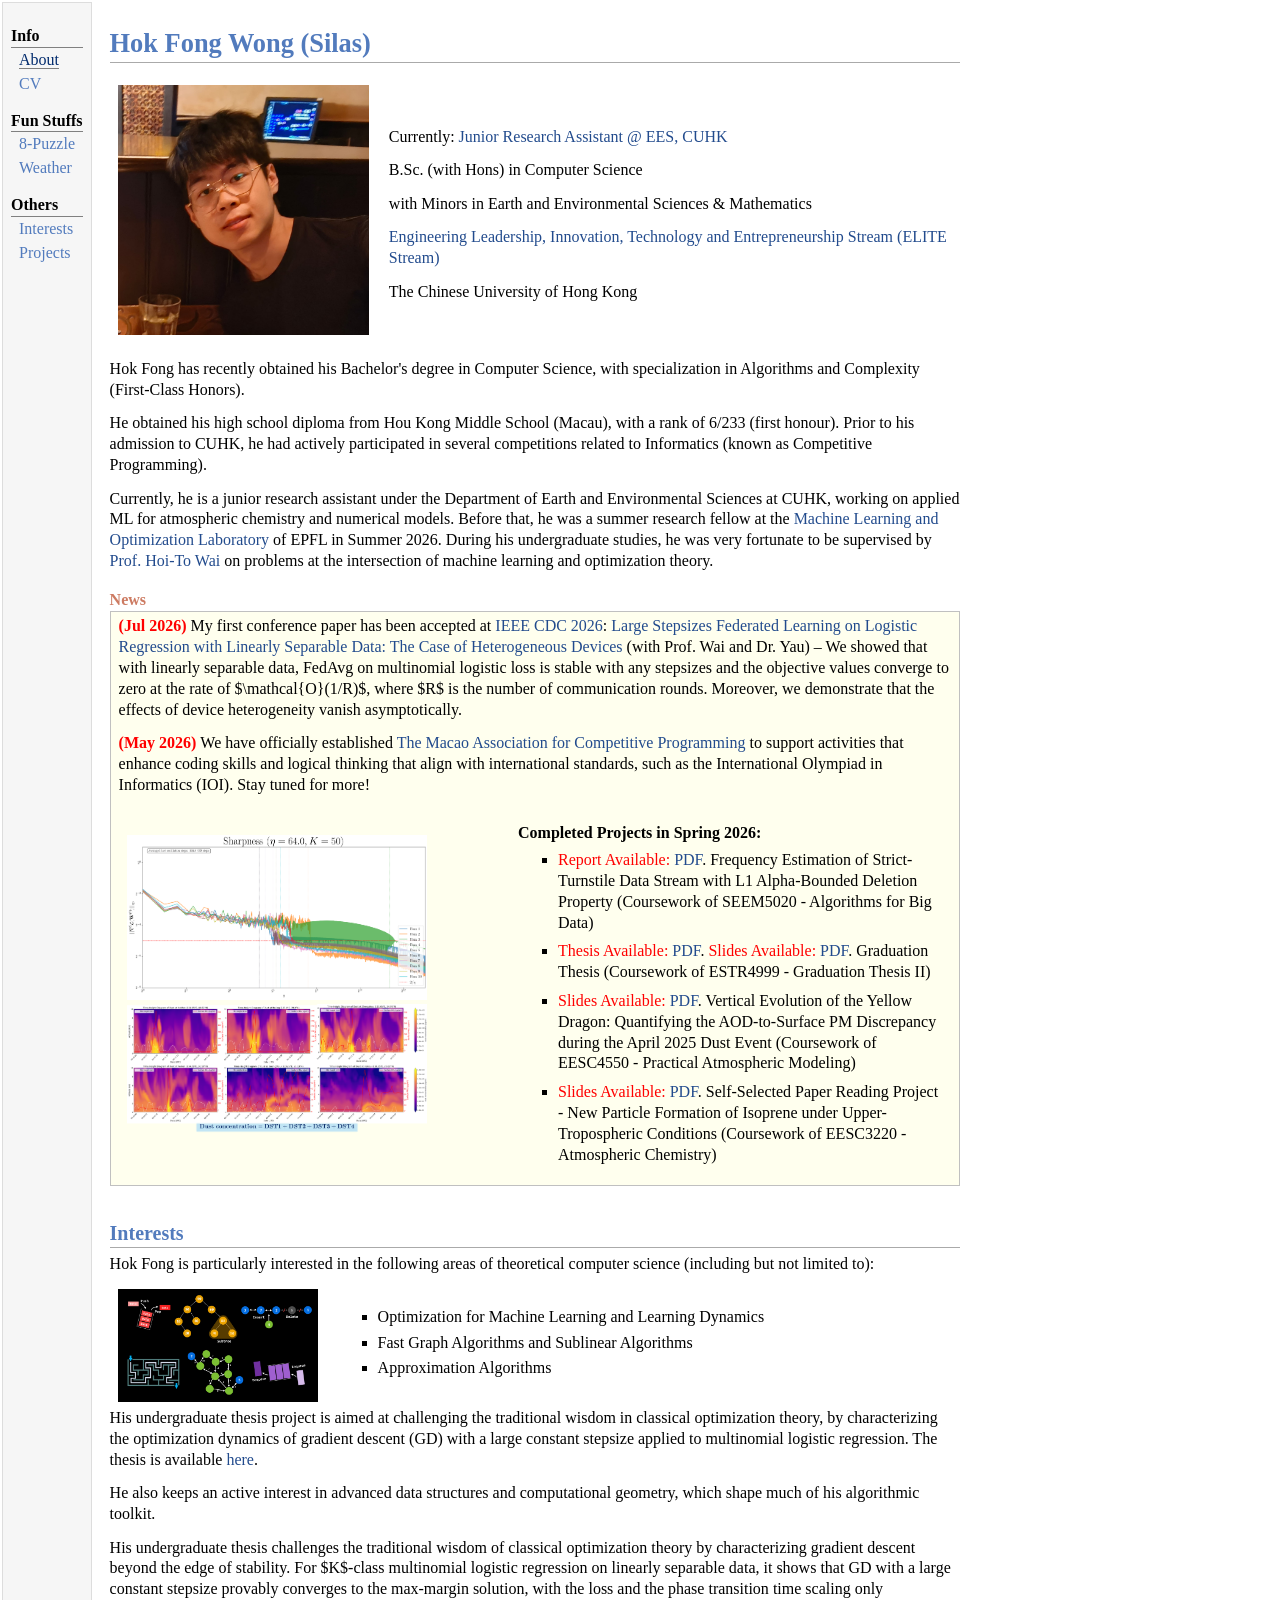
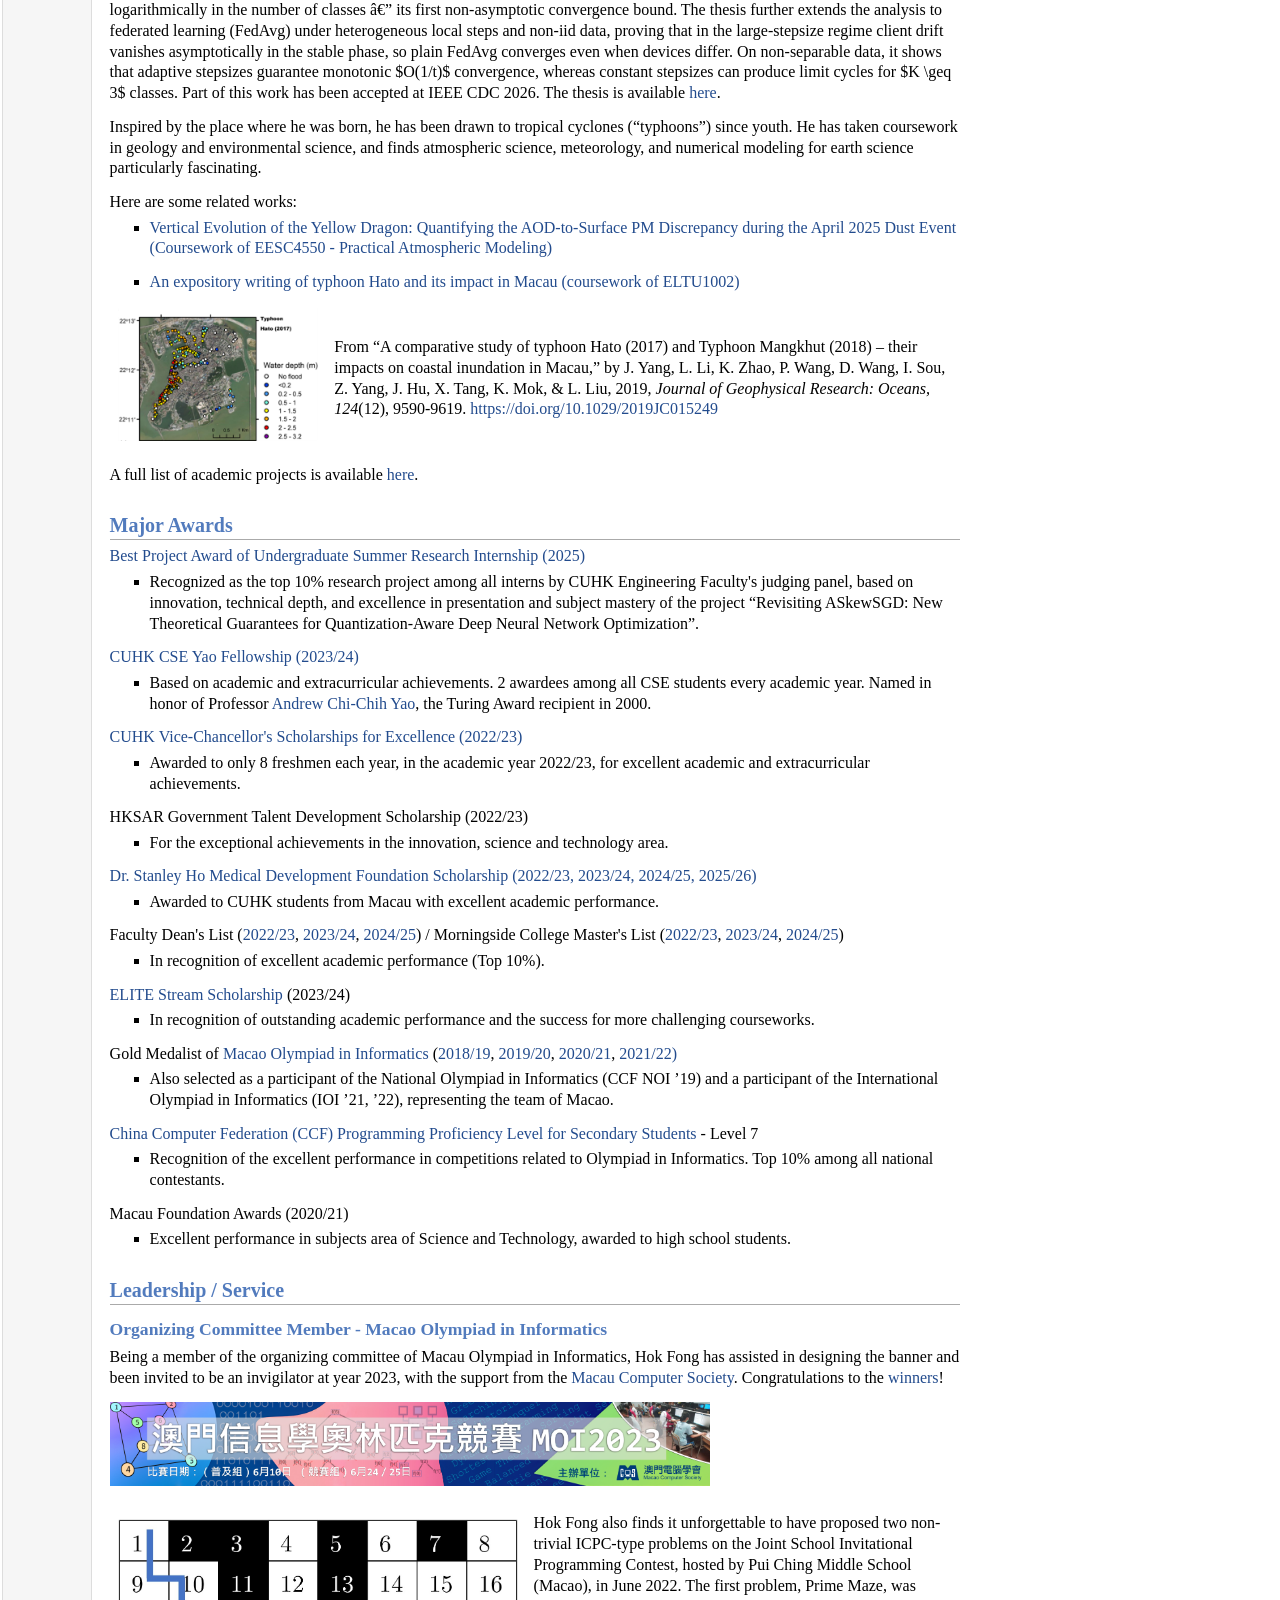
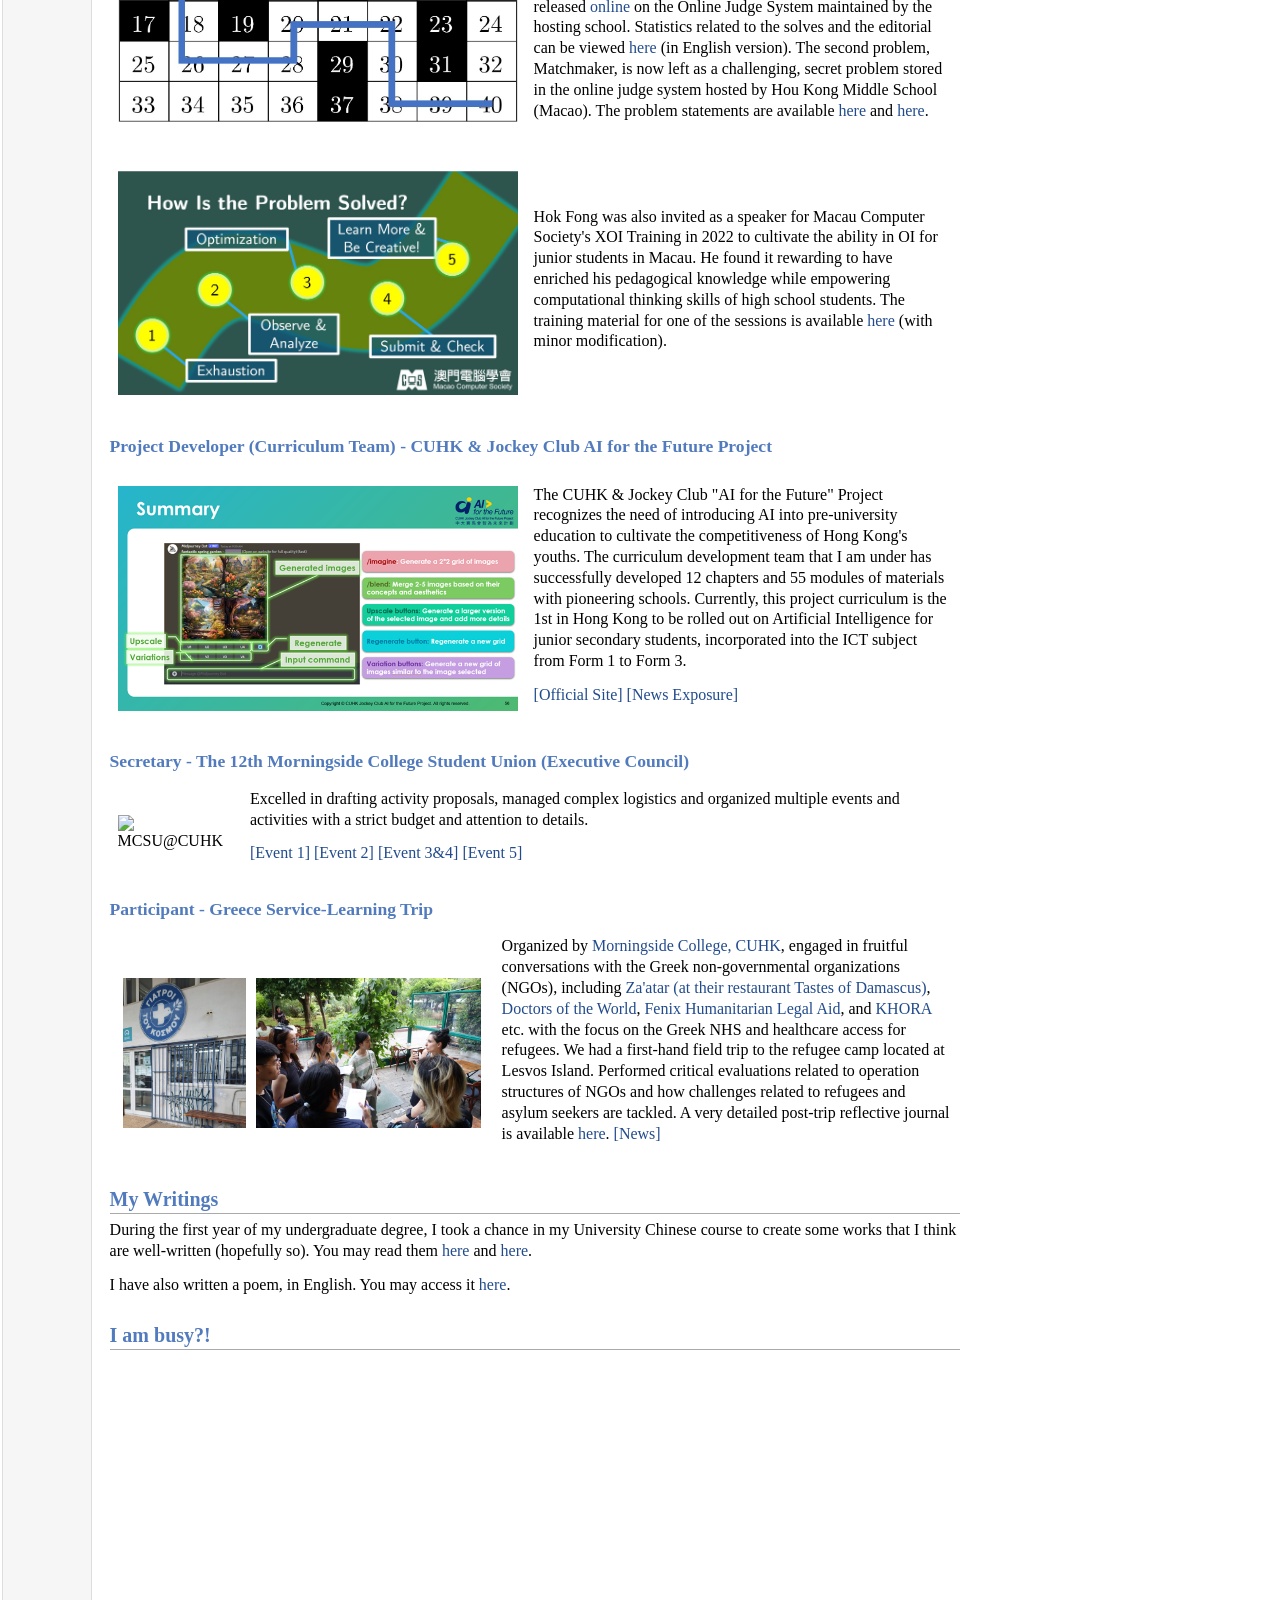
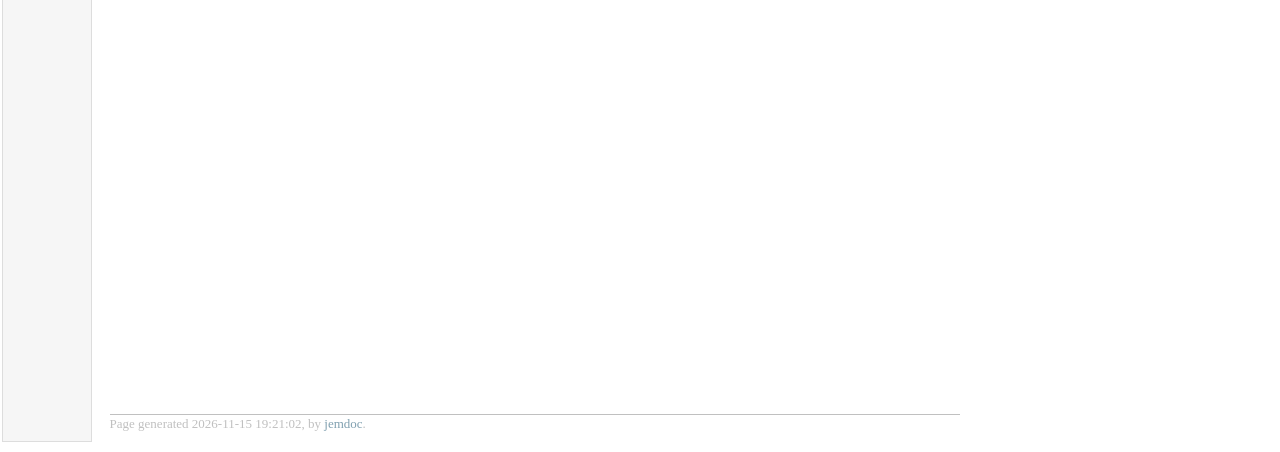
==== commit 0bfdd2d2: "update index page." ====
--- a/index.html
+++ b/index.html
@@ -82,14 +82,13 @@
 </td></tr></table>
 <p>His undergraduate thesis project is aimed at challenging the traditional wisdom in classical optimization theory, by characterizing the optimization dynamics of gradient descent (GD) with a large constant stepsize applied to multinomial logistic regression. The thesis is available <a href="./pdf/ESTR4998_4999_Thesis_WONG_Hok_Fong_Silas.pdf">here</a>.</p>
 <p>He also keeps an active interest in advanced data structures and computational geometry, which shape much of his algorithmic toolkit.</p>
-<p>His undergraduate thesis, _Large-Stepsize GD on Multinomial Logistic Regression: On Distributed Optimization and Non-Separability_, 
-challenges the traditional wisdom of classical optimization theory by characterizing gradient descent <b></b>beyond the edge of stability<b></b>. 
+<p>His undergraduate thesis challenges the traditional wisdom of classical optimization theory by characterizing gradient descent <b></b>beyond the edge of stability<b></b>. 
 For $K$-class multinomial logistic regression on linearly separable data, it shows that GD with a large constant stepsize provably 
 converges to the <b></b>max-margin<b></b> solution, with the loss and the <b></b>phase transition<b></b> time scaling only <b></b>logarithmically in the number 
 of classes<b></b> — its first non-asymptotic convergence bound. The thesis further extends the analysis to <b></b>federated learning (FedAvg)<b></b> 
 under <b></b>heterogeneous local steps and non-iid data<b></b>, proving that in the large-stepsize regime <b></b>client drift vanishes asymptotically<b></b> 
 in the stable phase, so plain FedAvg converges even when devices differ. On <b></b>non-separable<b></b> data, it shows that adaptive stepsizes 
-guarantee <b></b>monotonic $O(1/t)$ convergence<b></b>, whereas constant stepsizes can produce <b></b>limit cycles<b></b> for $K geq 3$ classes. Part of 
+guarantee <b></b>monotonic $O(1/t)$ convergence<b></b>, whereas constant stepsizes can produce <b></b>limit cycles<b></b> for $K \geq 3$ classes. Part of 
 this work has been accepted at IEEE CDC 2026. The thesis is available <a href="./pdf/ESTR4998_4999_Thesis_WONG_Hok_Fong_Silas.pdf">here</a>.</p>
 <p>Inspired by the place where he was born, he has been drawn to tropical cyclones (&ldquo;typhoons&rdquo;) since youth. He has taken coursework in 
 geology and environmental science, and finds atmospheric science, meteorology, and numerical modeling for earth science particularly fascinating. </p>
@@ -199,7 +198,7 @@
 <p><iframe src="https://calendar.google.com/calendar/embed?height=600&wkst=1&ctz=Asia%2FMacau&showPrint=0&hl=en_GB&src=d29uZ3N1bm55NEBnbWFpbC5jb20&src=Njkxdjg5OGZudnNvYmdjajNpcDZpNzkwZzBAZ3JvdXAuY2FsZW5kYXIuZ29vZ2xlLmNvbQ&src=emgtdHcubW8jaG9saWRheUBncm91cC52LmNhbGVuZGFyLmdvb2dsZS5jb20&color=\%237986cb&color=\%23795548&color=\%230b8043" style="border:solid 1px \#777" width="800" height="600" frameborder="0" scrolling="no"></iframe> </p>
 <div id="footer">
 <div id="footer-text">
-Page generated 2026-11-15 19:19:49, by <a href="http://jemdoc.jaboc.net/">jemdoc</a>.
+Page generated 2026-11-15 19:21:02, by <a href="http://jemdoc.jaboc.net/">jemdoc</a>.
 </div>
 </div>
 </td>
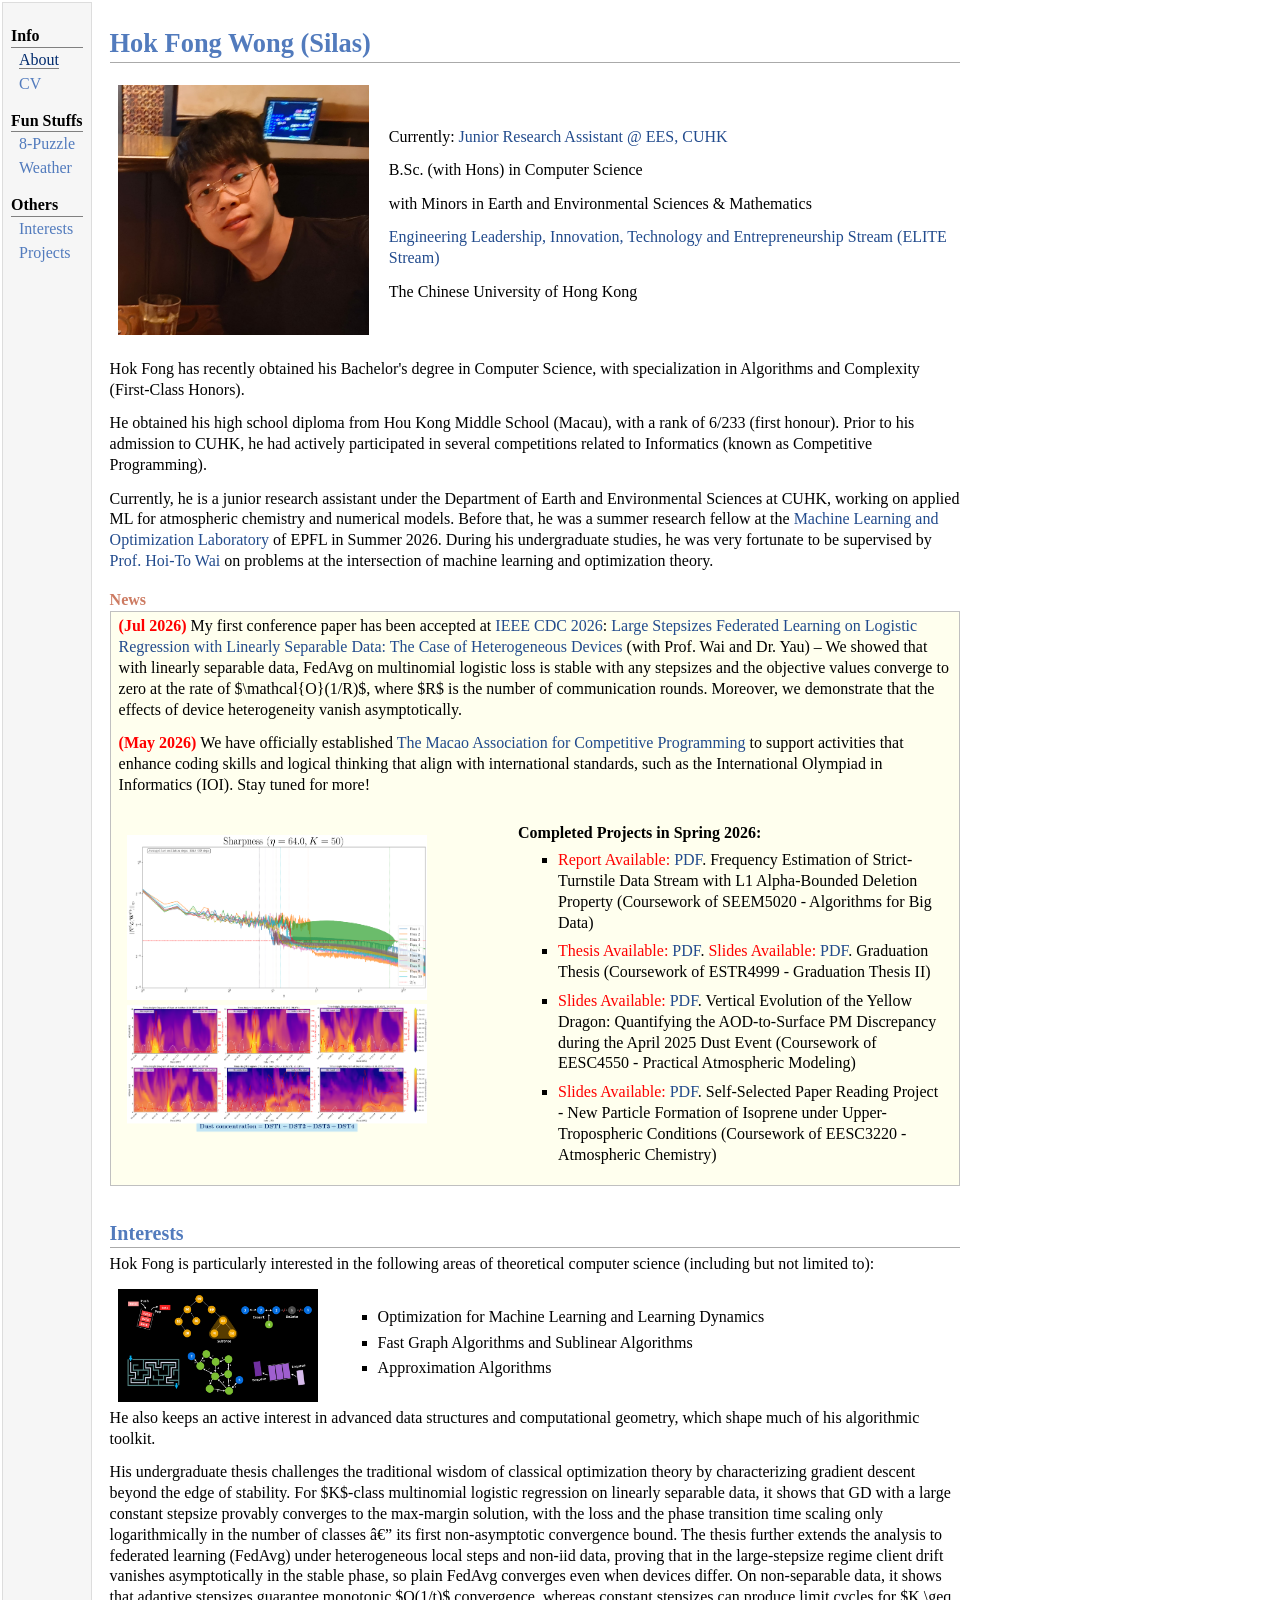
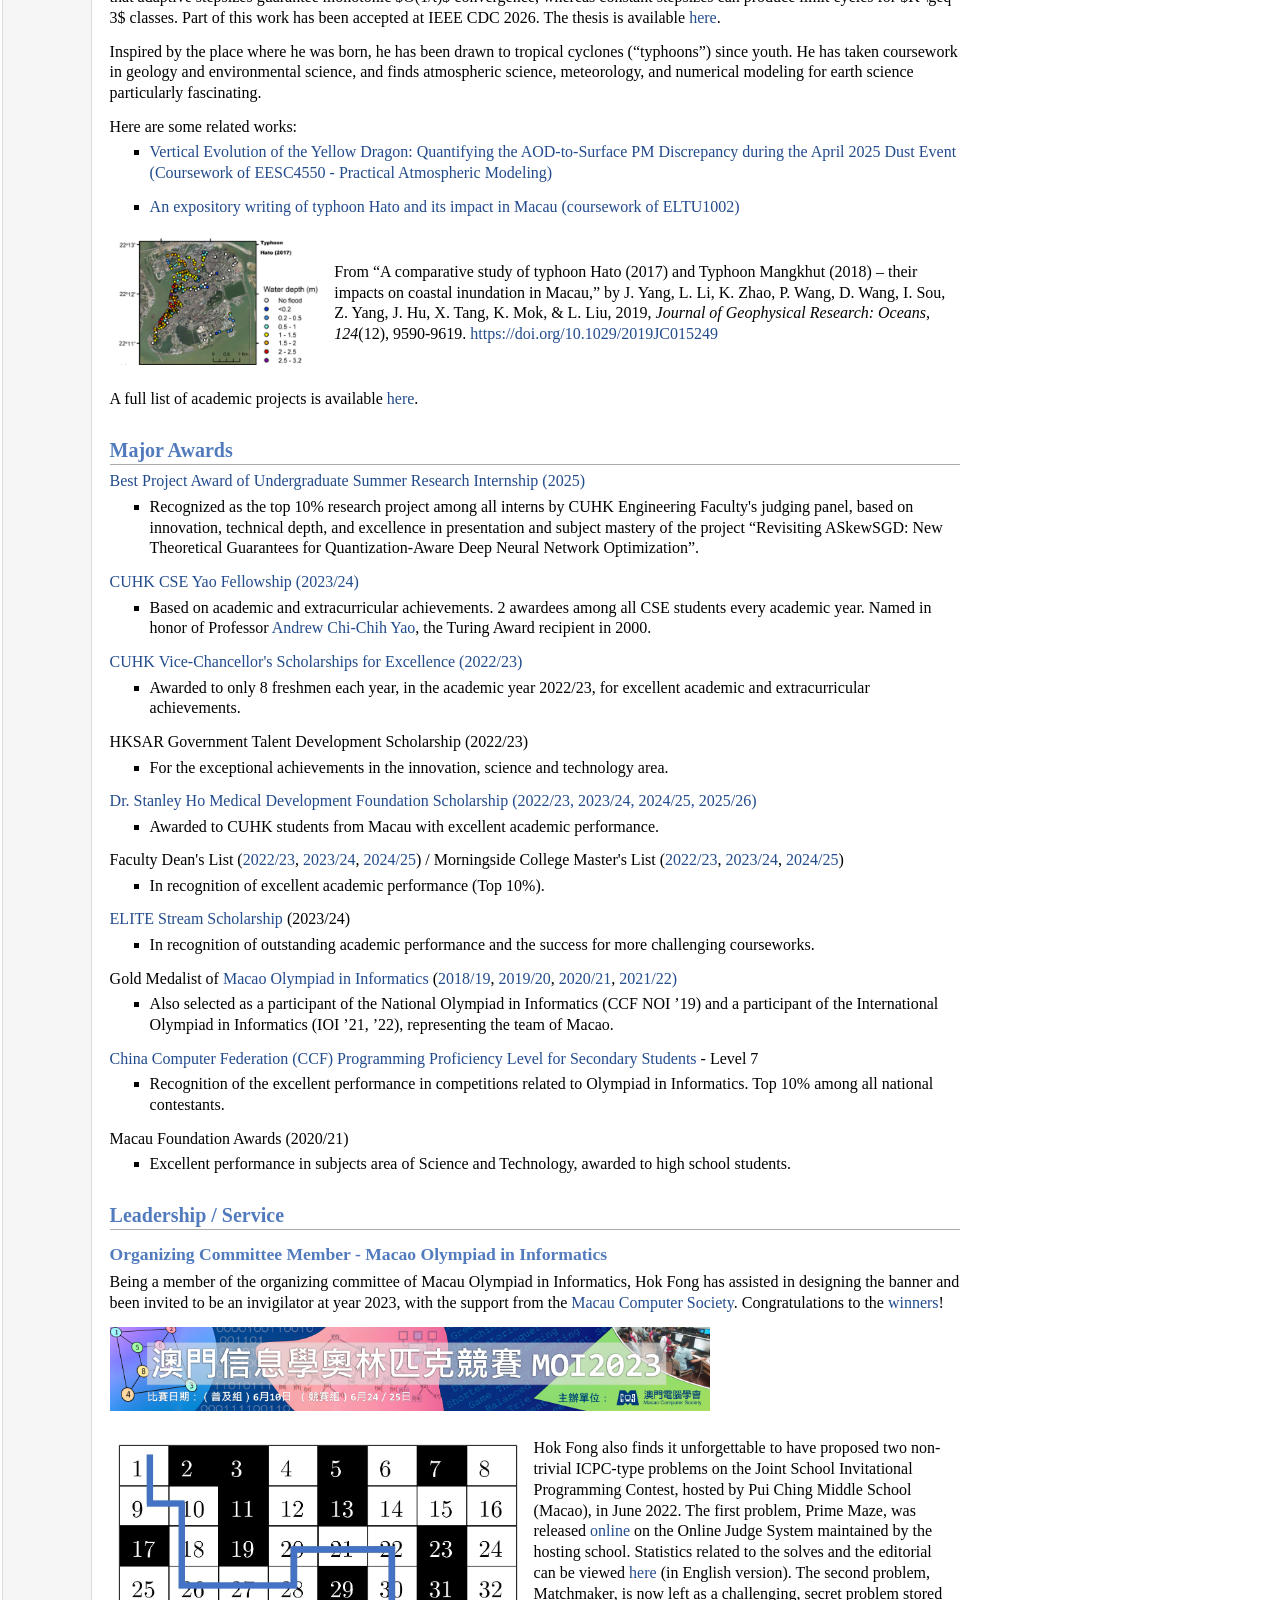
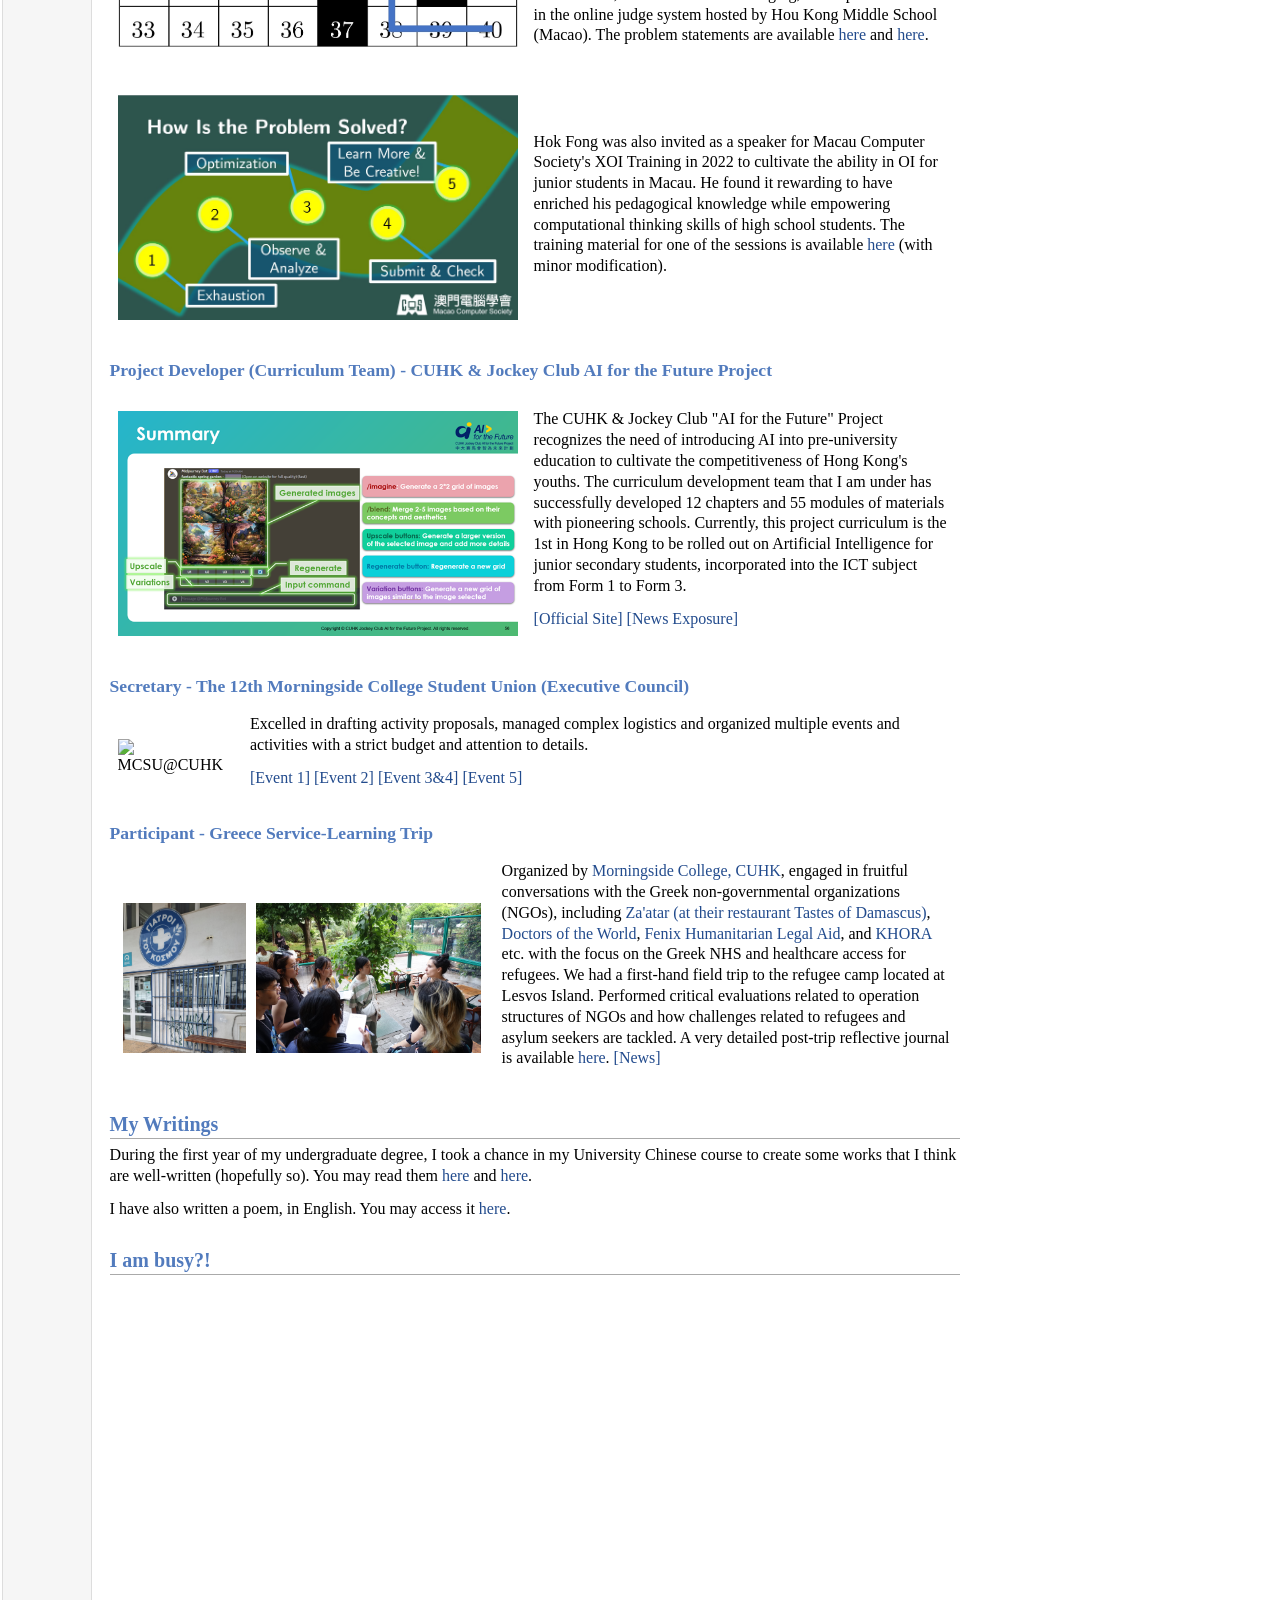
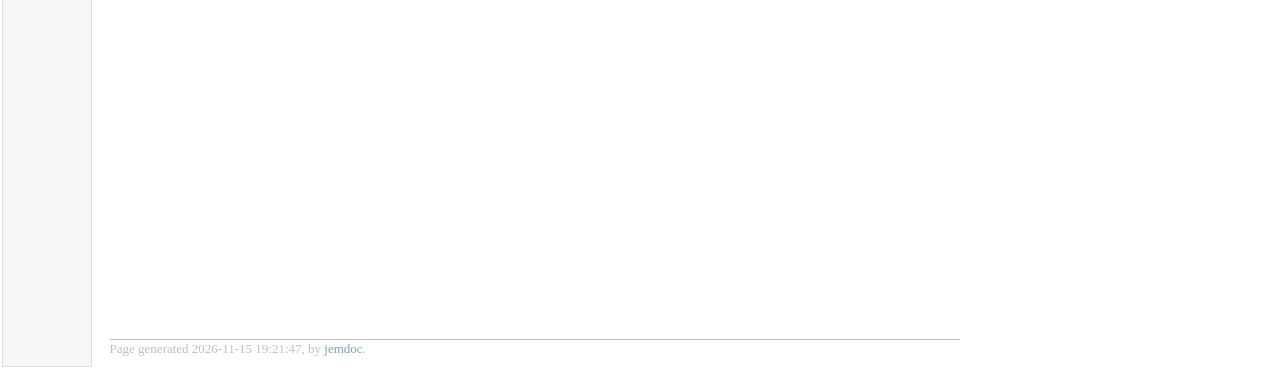
==== commit bf83e48f: "update index page." ====
--- a/index.html
+++ b/index.html
@@ -80,7 +80,6 @@
 </li>
 </ul>
 </td></tr></table>
-<p>His undergraduate thesis project is aimed at challenging the traditional wisdom in classical optimization theory, by characterizing the optimization dynamics of gradient descent (GD) with a large constant stepsize applied to multinomial logistic regression. The thesis is available <a href="./pdf/ESTR4998_4999_Thesis_WONG_Hok_Fong_Silas.pdf">here</a>.</p>
 <p>He also keeps an active interest in advanced data structures and computational geometry, which shape much of his algorithmic toolkit.</p>
 <p>His undergraduate thesis challenges the traditional wisdom of classical optimization theory by characterizing gradient descent <b></b>beyond the edge of stability<b></b>. 
 For $K$-class multinomial logistic regression on linearly separable data, it shows that GD with a large constant stepsize provably 
@@ -198,7 +197,7 @@
 <p><iframe src="https://calendar.google.com/calendar/embed?height=600&wkst=1&ctz=Asia%2FMacau&showPrint=0&hl=en_GB&src=d29uZ3N1bm55NEBnbWFpbC5jb20&src=Njkxdjg5OGZudnNvYmdjajNpcDZpNzkwZzBAZ3JvdXAuY2FsZW5kYXIuZ29vZ2xlLmNvbQ&src=emgtdHcubW8jaG9saWRheUBncm91cC52LmNhbGVuZGFyLmdvb2dsZS5jb20&color=\%237986cb&color=\%23795548&color=\%230b8043" style="border:solid 1px \#777" width="800" height="600" frameborder="0" scrolling="no"></iframe> </p>
 <div id="footer">
 <div id="footer-text">
-Page generated 2026-11-15 19:21:02, by <a href="http://jemdoc.jaboc.net/">jemdoc</a>.
+Page generated 2026-11-15 19:21:47, by <a href="http://jemdoc.jaboc.net/">jemdoc</a>.
 </div>
 </div>
 </td>
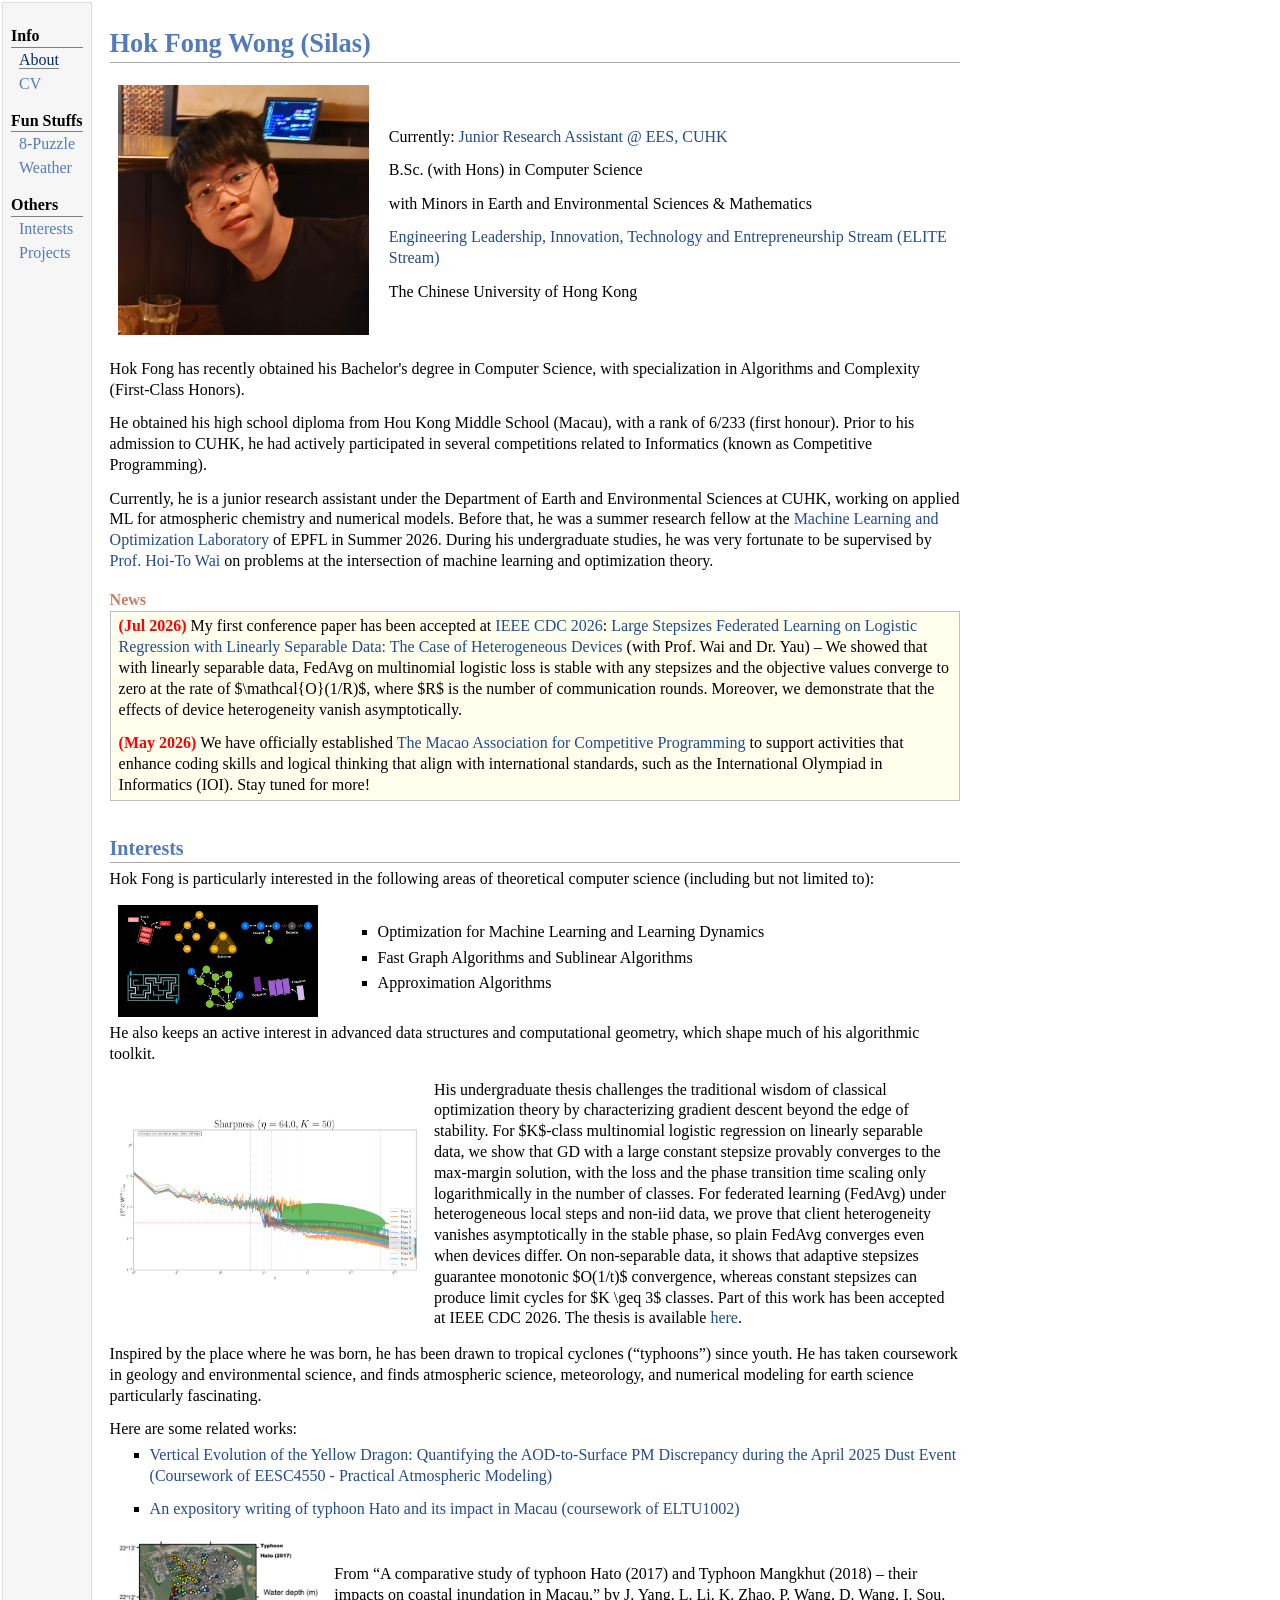
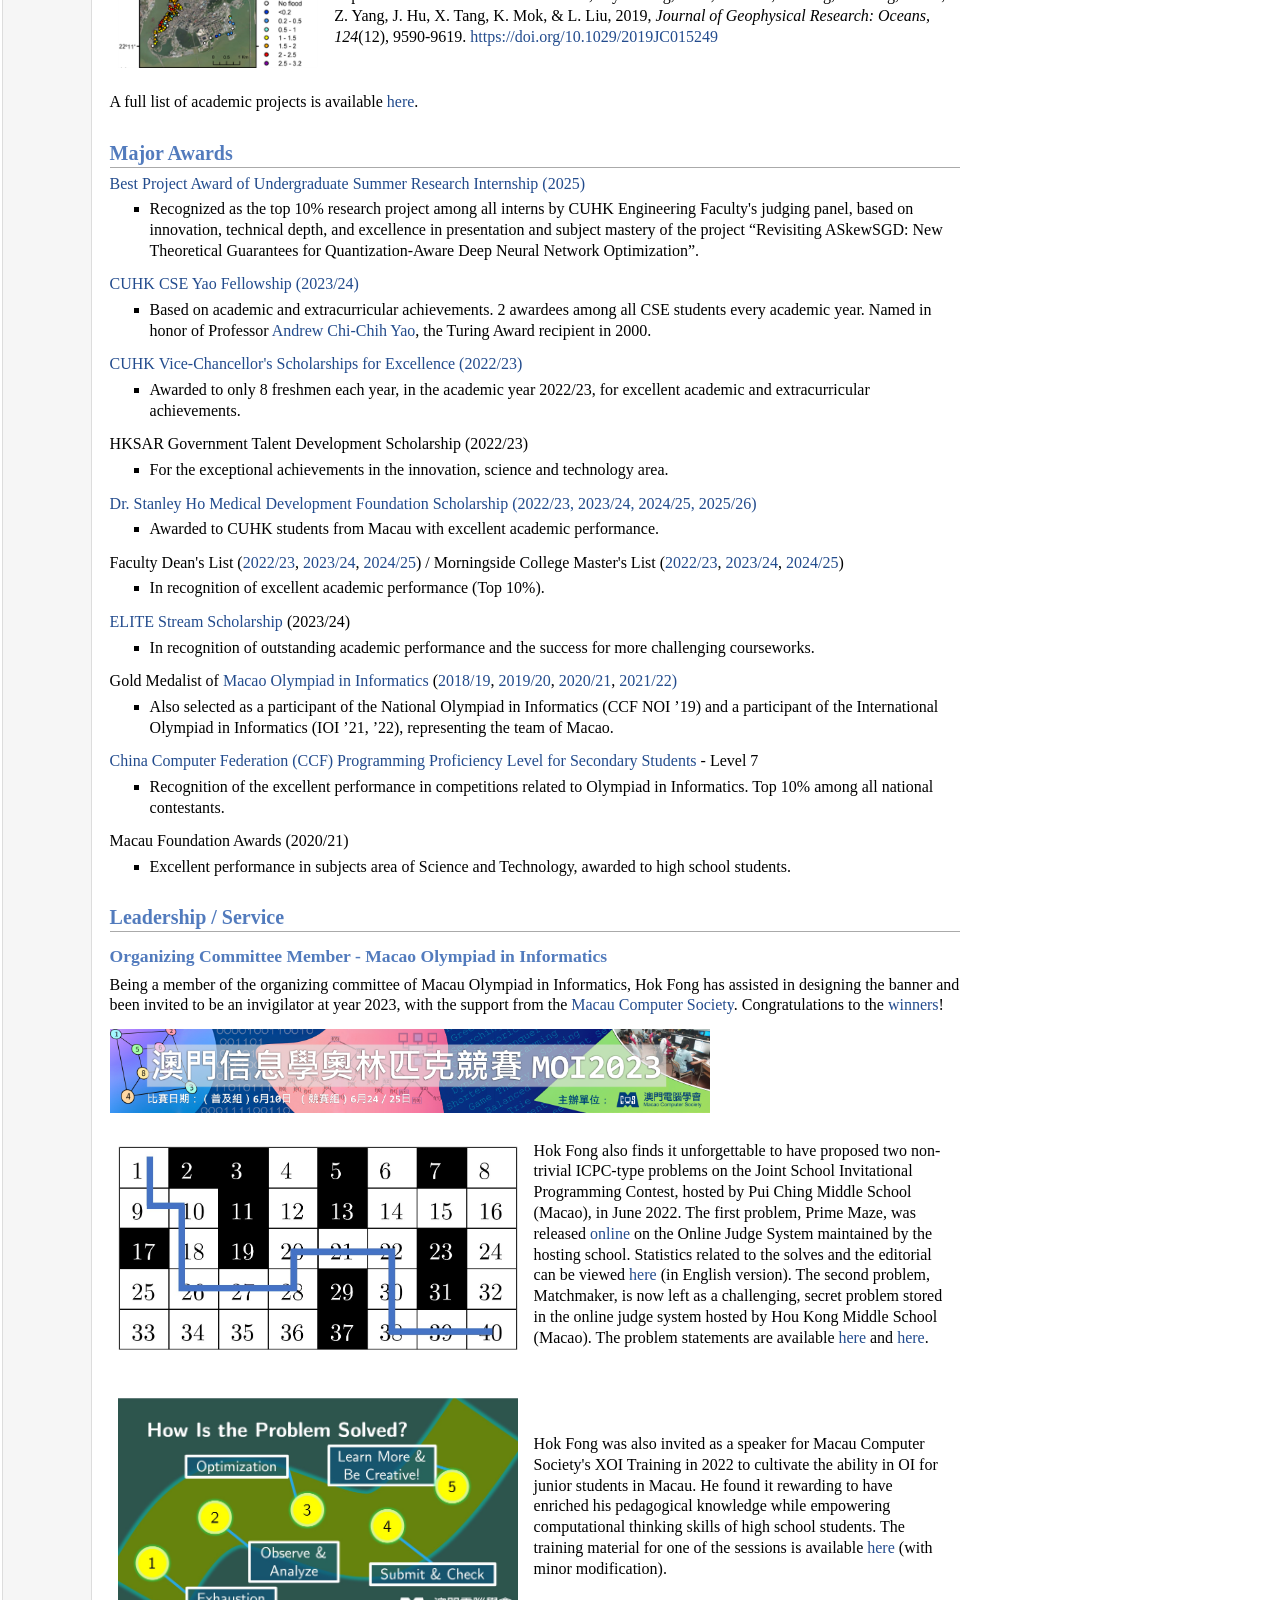
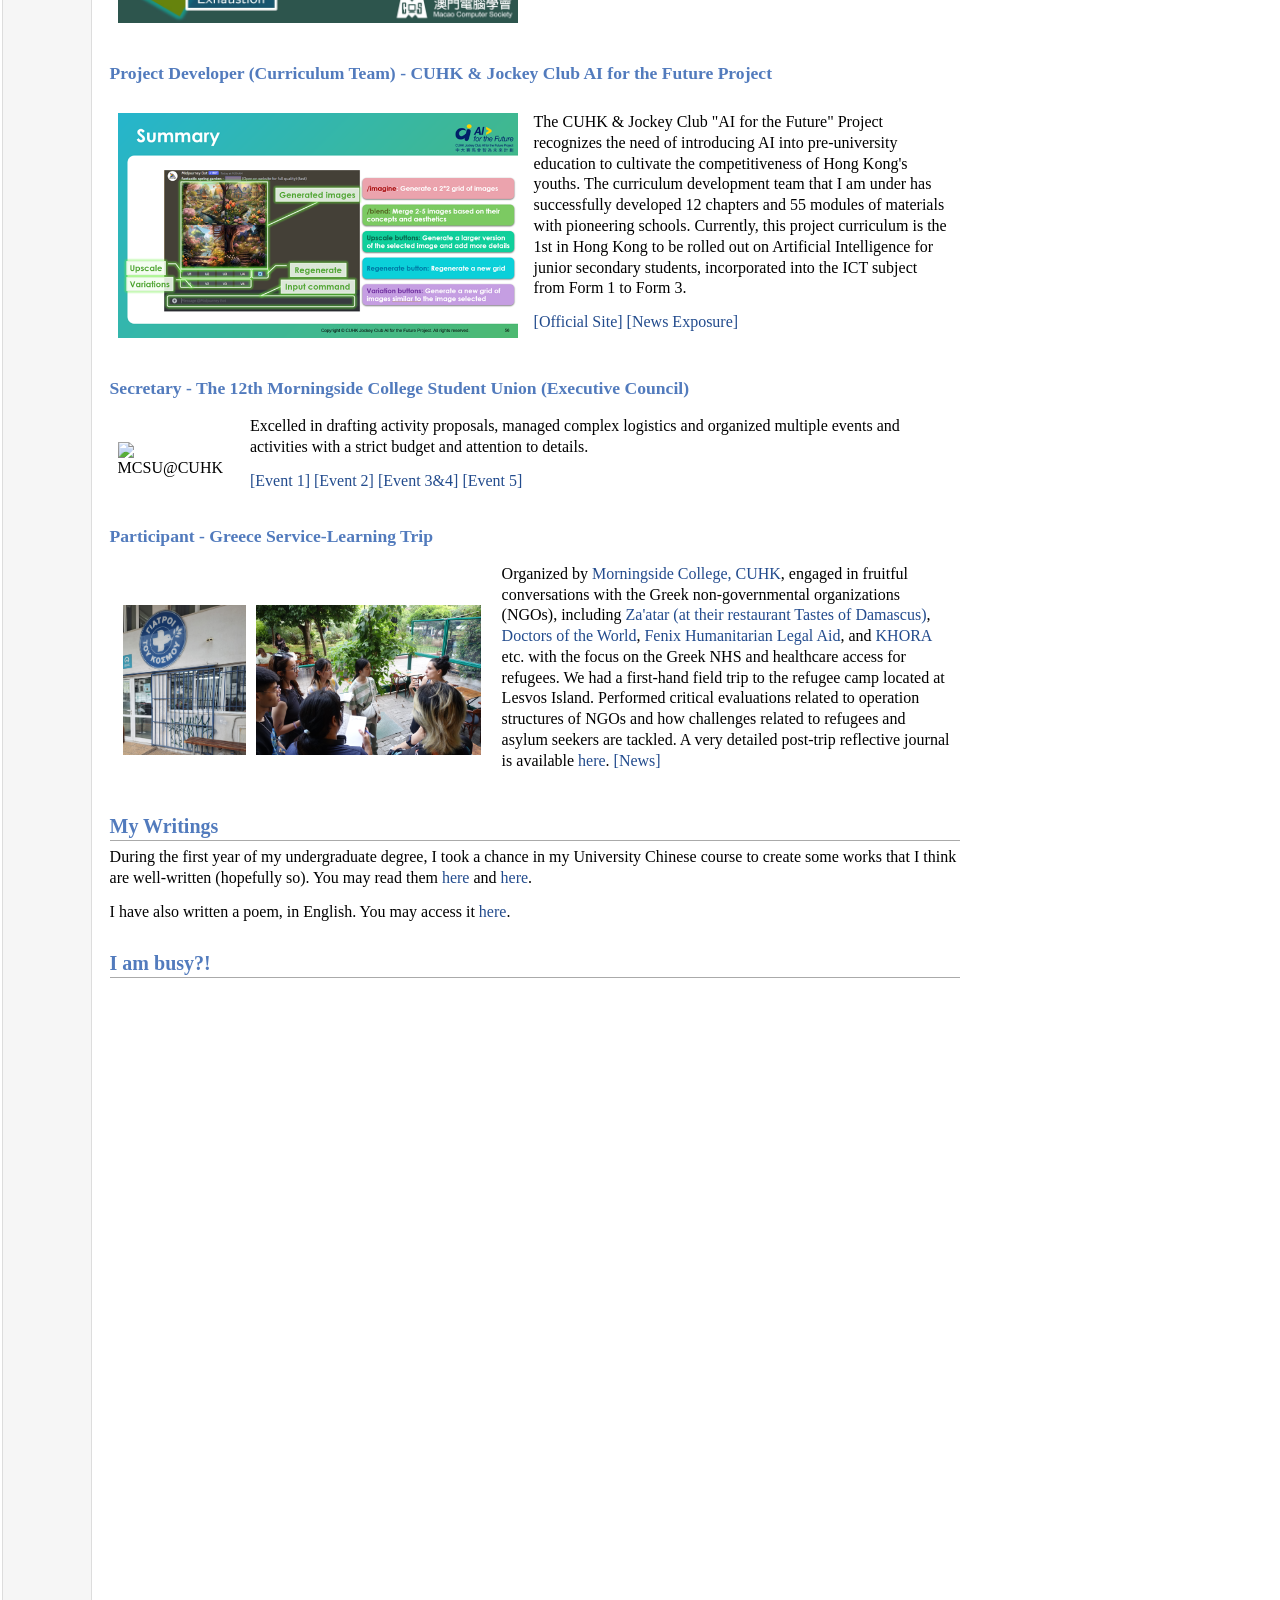
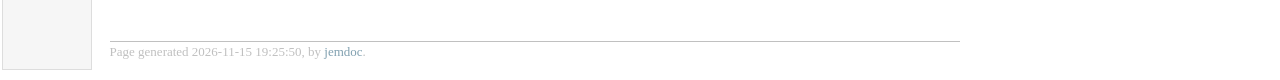
==== commit 1c858ccb: "update index page." ====
--- a/index.html
+++ b/index.html
@@ -51,21 +51,6 @@
 <div class="blockcontent">
 <p><b><span style="color: red;">(Jul 2026)</span>	</b> My first conference paper has been accepted at <a href="https://cdc2026.ieeecss.org/">IEEE CDC 2026</a>: <a href="https://arxiv.org/pdf/2610.05915">Large Stepsizes Federated Learning on Logistic Regression with Linearly Separable Data: The Case of Heterogeneous Devices</a> (with Prof. Wai and Dr. Yau) &ndash; We showed that with linearly separable data, FedAvg on multinomial logistic loss is stable with any stepsizes and the objective values converge to zero at the rate of $\mathcal{O}(1/R)$, where $R$ is the number of communication rounds. Moreover, we demonstrate that the effects of device heterogeneity vanish asymptotically.</p>
 <p><b><span style="color: red;">(May 2026)</span>	</b> We have officially established <a href="https://images.bo.dsaj.gov.mo//bo/ii/2026/17/anotariais-17-2026.pdf">The Macao Association for Competitive Programming</a> to support activities that enhance coding skills and logical thinking that align with international standards, such as the International Olympiad in Informatics (IOI). Stay tuned for more!</p>
-<p><table class="imgtable"><tbody><tr><td>
-<img src="./images/abla_K50_S64_sharp.png" alt="optimization" width="300px">&nbsp;<img src="./images/time_height.png" alt="timeheight" width="300px">&nbsp;</td>
-<td align="left"> </p>
-<p><b> Completed Projects in Spring 2026: </b></p>
-<ul>
-<li><p><span style="color: red;">Report Available:</span> <a href="./pdf/SEEM5020_Project.pdf">PDF</a>. Frequency Estimation of Strict-Turnstile Data Stream with L1 Alpha-Bounded Deletion Property (Coursework of SEEM5020 - Algorithms for Big Data) </p>
-</li>
-<li><p><span style="color: red;">Thesis Available:</span> <a href="./pdf/ESTR4998_4999_Thesis_WONG_Hok_Fong_Silas.pdf">PDF</a>. <span style="color: red;">Slides Available:</span> <a href="./pdf/ESTR4999_Slides.pdf">PDF</a>. Graduation Thesis (Coursework of ESTR4999 - Graduation Thesis II)</p>
-</li>
-<li><p><span style="color: red;">Slides Available:</span> <a href="./pdf/EESC4550_Presentation_Silas.pdf">PDF</a>. Vertical Evolution of the Yellow Dragon: Quantifying the AOD-to-Surface PM Discrepancy during the April 2025 Dust Event (Coursework of EESC4550 - Practical Atmospheric Modeling)</p>
-</li>
-<li><p><span style="color: red;">Slides Available:</span> <a href="./pdf/EESC3220_Isoprene_NPF_under_Upper_Tropospheric_Conditions.pdf">PDF</a>. Self-Selected Paper Reading Project - New Particle Formation of Isoprene under Upper-Tropospheric Conditions (Coursework of EESC3220 - Atmospheric Chemistry)</p>
-</li>
-</ul>
-<p></td></tr></tbody></table> </p>
 </div></div>
 <h2>Interests</h2>
 <p>Hok Fong is particularly interested in the following areas of theoretical computer science (including but not limited to):</p>
@@ -81,14 +66,16 @@
 </ul>
 </td></tr></table>
 <p>He also keeps an active interest in advanced data structures and computational geometry, which shape much of his algorithmic toolkit.</p>
-<p>His undergraduate thesis challenges the traditional wisdom of classical optimization theory by characterizing gradient descent <b></b>beyond the edge of stability<b></b>. 
-For $K$-class multinomial logistic regression on linearly separable data, it shows that GD with a large constant stepsize provably 
+<table class="imgtable"><tr><td>
+<img src="./images/abla_K50_S64_sharp.png" alt="optimization" width="300px" />&nbsp;</td>
+<td align="left"><p>His undergraduate thesis challenges the traditional wisdom of classical optimization theory by characterizing gradient descent <b></b>beyond the edge of stability<b></b>. 
+For $K$-class multinomial logistic regression on linearly separable data, we show that GD with a large constant stepsize provably 
 converges to the <b></b>max-margin<b></b> solution, with the loss and the <b></b>phase transition<b></b> time scaling only <b></b>logarithmically in the number 
-of classes<b></b> — its first non-asymptotic convergence bound. The thesis further extends the analysis to <b></b>federated learning (FedAvg)<b></b> 
-under <b></b>heterogeneous local steps and non-iid data<b></b>, proving that in the large-stepsize regime <b></b>client drift vanishes asymptotically<b></b> 
+of classes<b></b>. For <b></b>federated learning (FedAvg)<b></b> under <b></b>heterogeneous local steps and non-iid data<b></b>, we prove that <b></b>client heterogeneity vanishes asymptotically<b></b> 
 in the stable phase, so plain FedAvg converges even when devices differ. On <b></b>non-separable<b></b> data, it shows that adaptive stepsizes 
 guarantee <b></b>monotonic $O(1/t)$ convergence<b></b>, whereas constant stepsizes can produce <b></b>limit cycles<b></b> for $K \geq 3$ classes. Part of 
 this work has been accepted at IEEE CDC 2026. The thesis is available <a href="./pdf/ESTR4998_4999_Thesis_WONG_Hok_Fong_Silas.pdf">here</a>.</p>
+</td></tr></table>
 <p>Inspired by the place where he was born, he has been drawn to tropical cyclones (&ldquo;typhoons&rdquo;) since youth. He has taken coursework in 
 geology and environmental science, and finds atmospheric science, meteorology, and numerical modeling for earth science particularly fascinating. </p>
 <p>Here are some related works:</p>
@@ -197,7 +184,7 @@
 <p><iframe src="https://calendar.google.com/calendar/embed?height=600&wkst=1&ctz=Asia%2FMacau&showPrint=0&hl=en_GB&src=d29uZ3N1bm55NEBnbWFpbC5jb20&src=Njkxdjg5OGZudnNvYmdjajNpcDZpNzkwZzBAZ3JvdXAuY2FsZW5kYXIuZ29vZ2xlLmNvbQ&src=emgtdHcubW8jaG9saWRheUBncm91cC52LmNhbGVuZGFyLmdvb2dsZS5jb20&color=\%237986cb&color=\%23795548&color=\%230b8043" style="border:solid 1px \#777" width="800" height="600" frameborder="0" scrolling="no"></iframe> </p>
 <div id="footer">
 <div id="footer-text">
-Page generated 2026-11-15 19:21:47, by <a href="http://jemdoc.jaboc.net/">jemdoc</a>.
+Page generated 2026-11-15 19:25:50, by <a href="http://jemdoc.jaboc.net/">jemdoc</a>.
 </div>
 </div>
 </td>
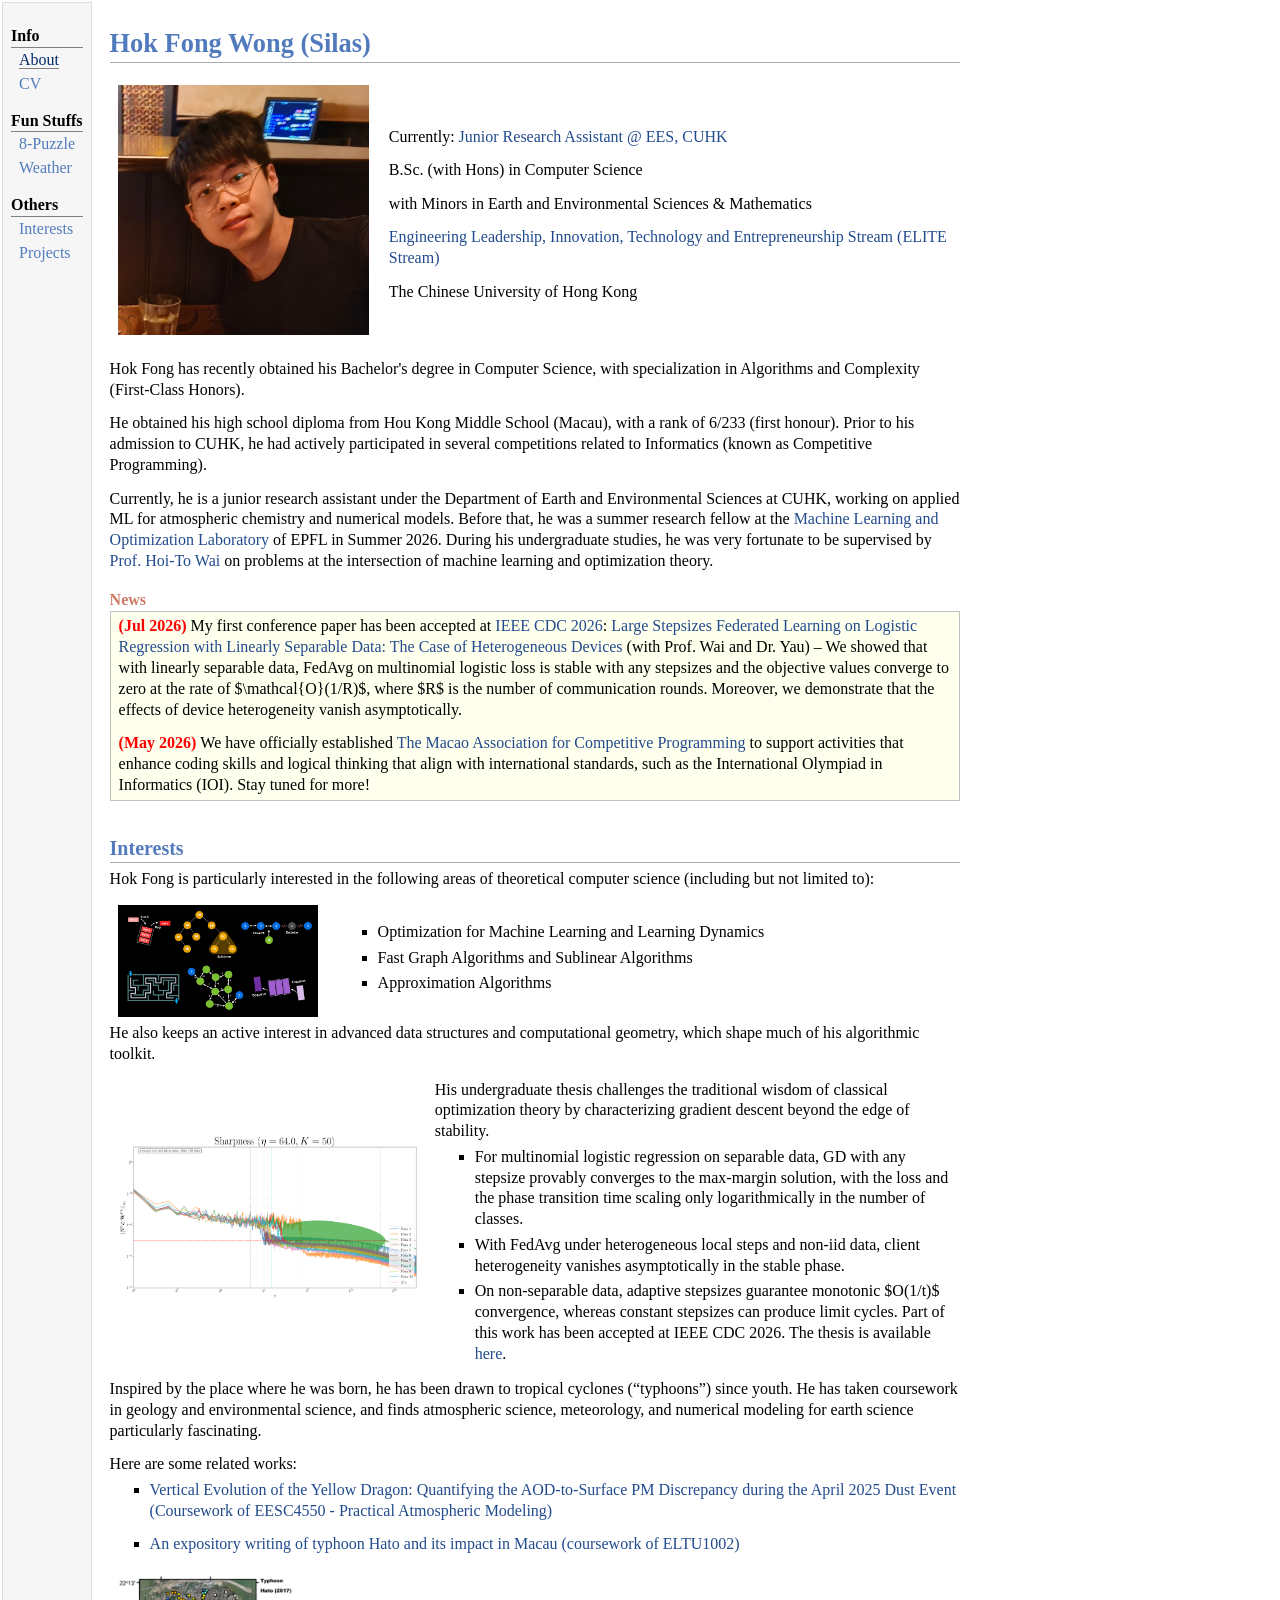
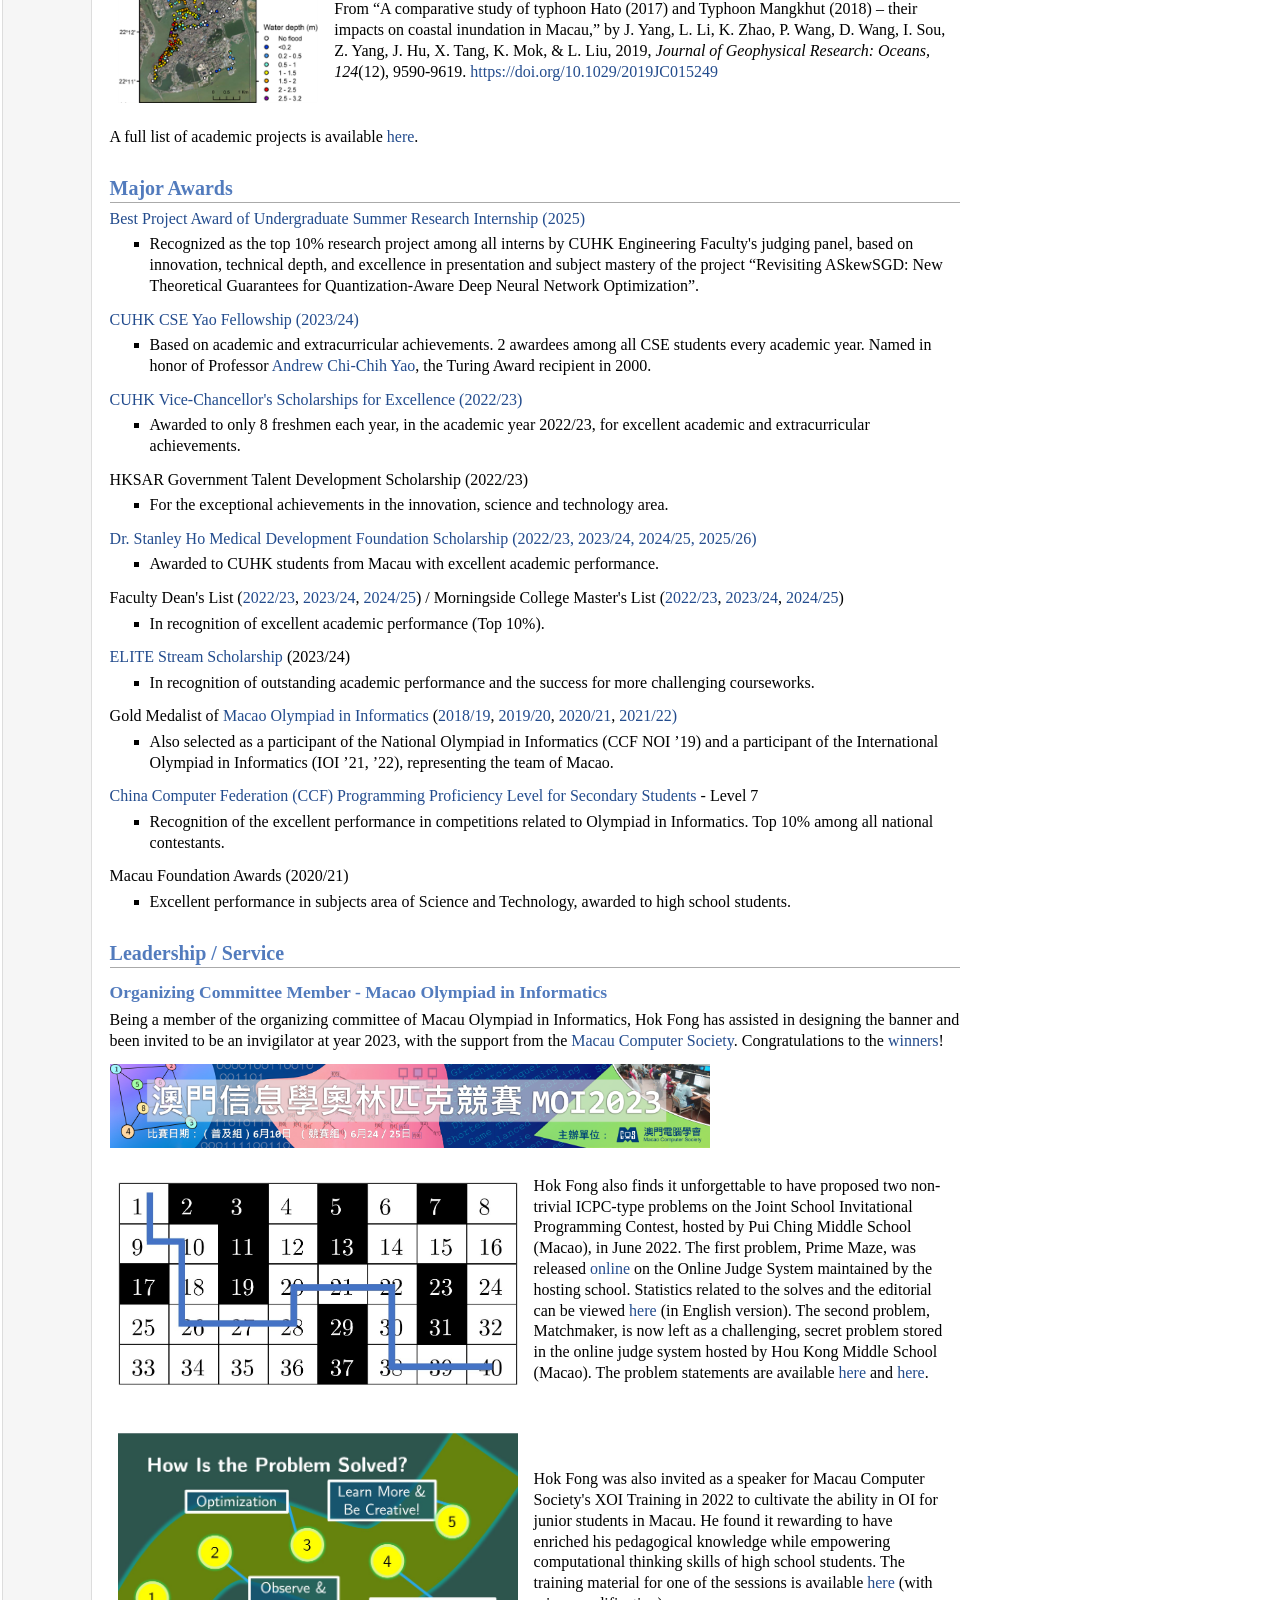
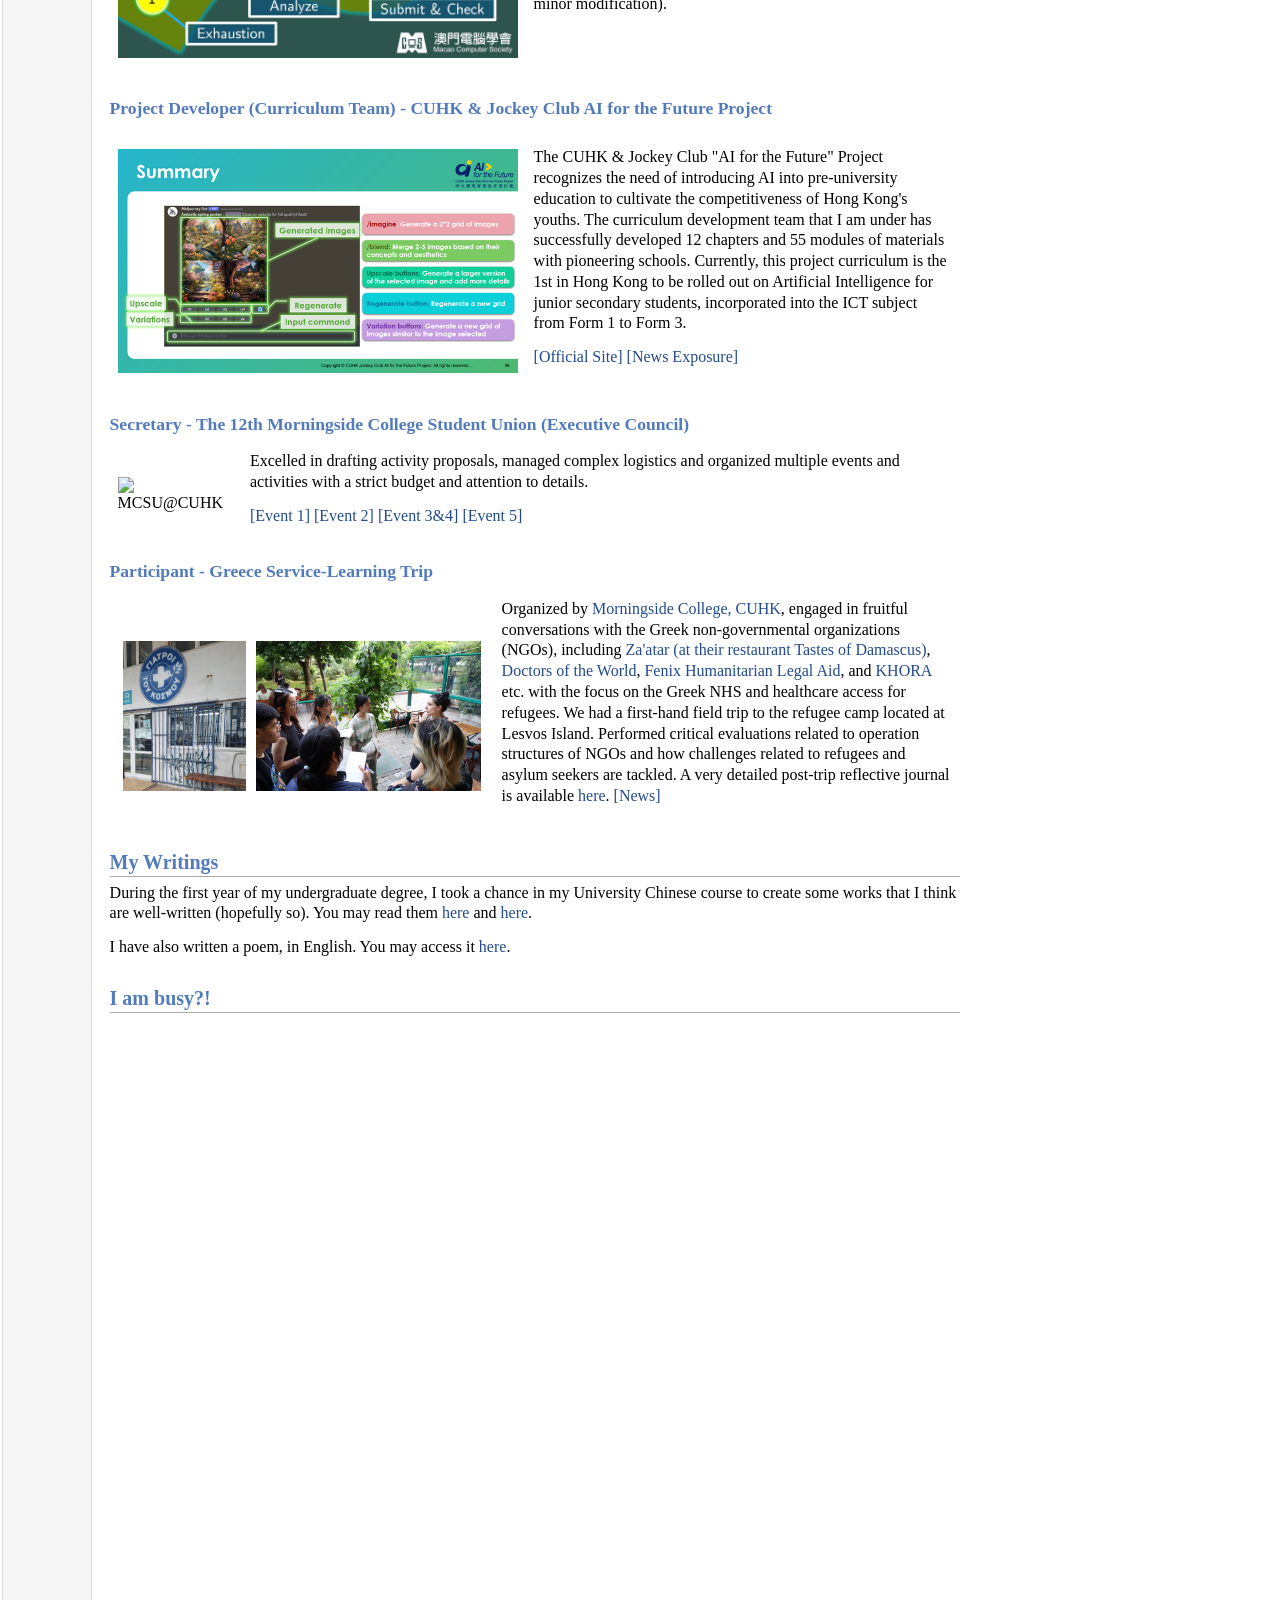
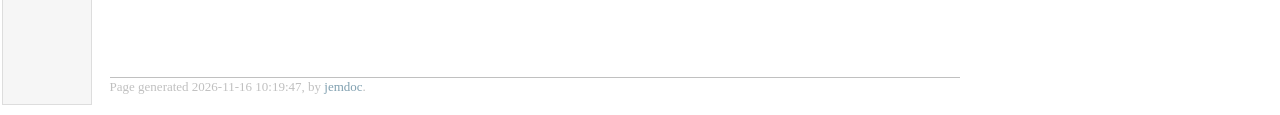
==== commit 078ac9eb: "update index" ====
--- a/index.html
+++ b/index.html
@@ -68,13 +68,17 @@
 <p>He also keeps an active interest in advanced data structures and computational geometry, which shape much of his algorithmic toolkit.</p>
 <table class="imgtable"><tr><td>
 <img src="./images/abla_K50_S64_sharp.png" alt="optimization" width="300px" />&nbsp;</td>
-<td align="left"><p>His undergraduate thesis challenges the traditional wisdom of classical optimization theory by characterizing gradient descent <b></b>beyond the edge of stability<b></b>. 
-For $K$-class multinomial logistic regression on linearly separable data, we show that GD with a large constant stepsize provably 
-converges to the <b></b>max-margin<b></b> solution, with the loss and the <b></b>phase transition<b></b> time scaling only <b></b>logarithmically in the number 
-of classes<b></b>. For <b></b>federated learning (FedAvg)<b></b> under <b></b>heterogeneous local steps and non-iid data<b></b>, we prove that <b></b>client heterogeneity vanishes asymptotically<b></b> 
-in the stable phase, so plain FedAvg converges even when devices differ. On <b></b>non-separable<b></b> data, it shows that adaptive stepsizes 
-guarantee <b></b>monotonic $O(1/t)$ convergence<b></b>, whereas constant stepsizes can produce <b></b>limit cycles<b></b> for $K \geq 3$ classes. Part of 
-this work has been accepted at IEEE CDC 2026. The thesis is available <a href="./pdf/ESTR4998_4999_Thesis_WONG_Hok_Fong_Silas.pdf">here</a>.</p>
+<td align="left"><p>His undergraduate thesis challenges the traditional wisdom of classical optimization theory by characterizing gradient descent <b></b>beyond the edge of stability<b></b>. </p>
+<ul>
+<li><p>For multinomial logistic regression on separable data, GD with <b></b>any<b></b> stepsize provably converges to the <b></b>max-margin<b></b> solution, 
+with the loss and the <b></b>phase transition<b></b> time scaling only <b></b>logarithmically in the number of classes<b></b>. </p>
+</li>
+<li><p>With <b></b>FedAvg<b></b> under <b></b>heterogeneous local steps and non-iid data<b></b>, <b></b>client heterogeneity vanishes asymptotically<b></b> in the stable phase. </p>
+</li>
+<li><p>On <b></b>non-separable<b></b> data, adaptive stepsizes guarantee <b></b>monotonic $O(1/t)$ convergence<b></b>, whereas constant stepsizes can produce <b></b>limit cycles<b></b>. 
+Part of this work has been accepted at IEEE CDC 2026. The thesis is available <a href="./pdf/ESTR4998_4999_Thesis_WONG_Hok_Fong_Silas.pdf">here</a>.</p>
+</li>
+</ul>
 </td></tr></table>
 <p>Inspired by the place where he was born, he has been drawn to tropical cyclones (&ldquo;typhoons&rdquo;) since youth. He has taken coursework in 
 geology and environmental science, and finds atmospheric science, meteorology, and numerical modeling for earth science particularly fascinating. </p>
@@ -184,7 +188,7 @@
 <p><iframe src="https://calendar.google.com/calendar/embed?height=600&wkst=1&ctz=Asia%2FMacau&showPrint=0&hl=en_GB&src=d29uZ3N1bm55NEBnbWFpbC5jb20&src=Njkxdjg5OGZudnNvYmdjajNpcDZpNzkwZzBAZ3JvdXAuY2FsZW5kYXIuZ29vZ2xlLmNvbQ&src=emgtdHcubW8jaG9saWRheUBncm91cC52LmNhbGVuZGFyLmdvb2dsZS5jb20&color=\%237986cb&color=\%23795548&color=\%230b8043" style="border:solid 1px \#777" width="800" height="600" frameborder="0" scrolling="no"></iframe> </p>
 <div id="footer">
 <div id="footer-text">
-Page generated 2026-11-15 19:25:50, by <a href="http://jemdoc.jaboc.net/">jemdoc</a>.
+Page generated 2026-11-16 10:19:47, by <a href="http://jemdoc.jaboc.net/">jemdoc</a>.
 </div>
 </div>
 </td>
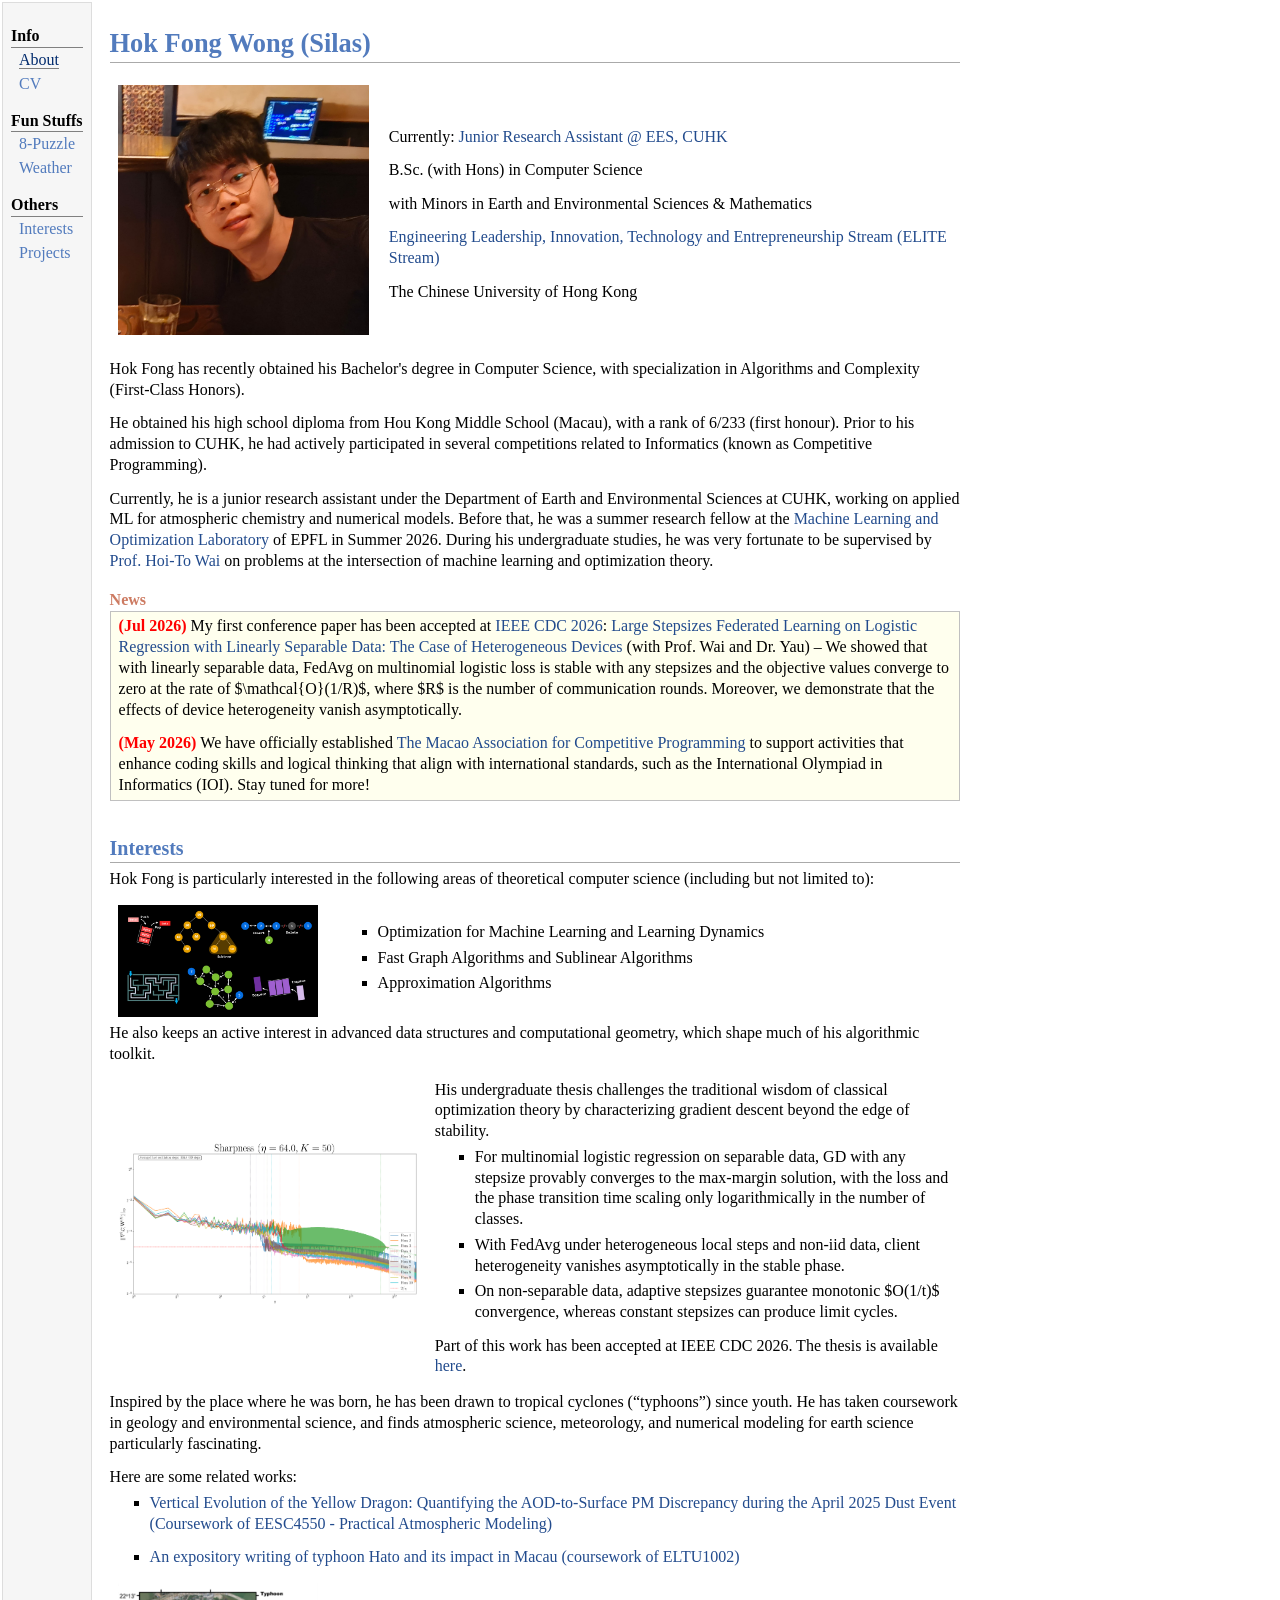
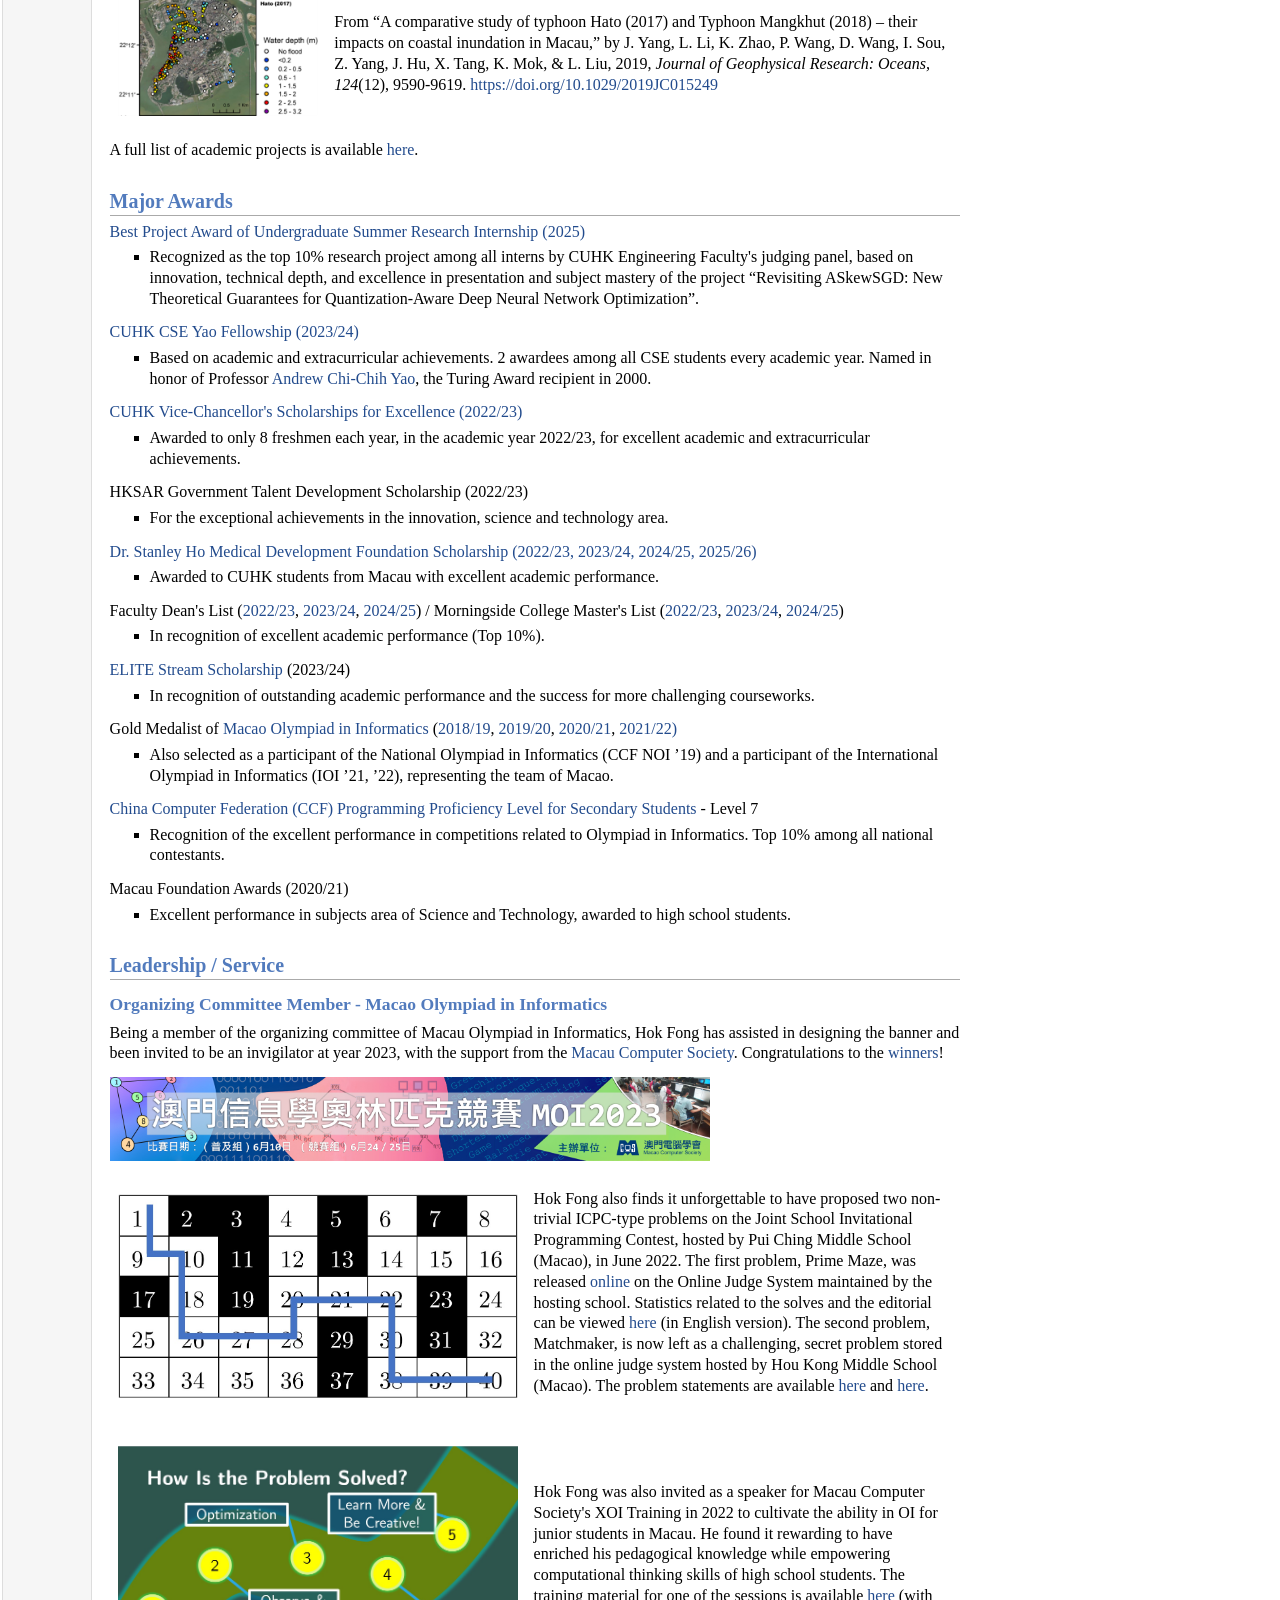
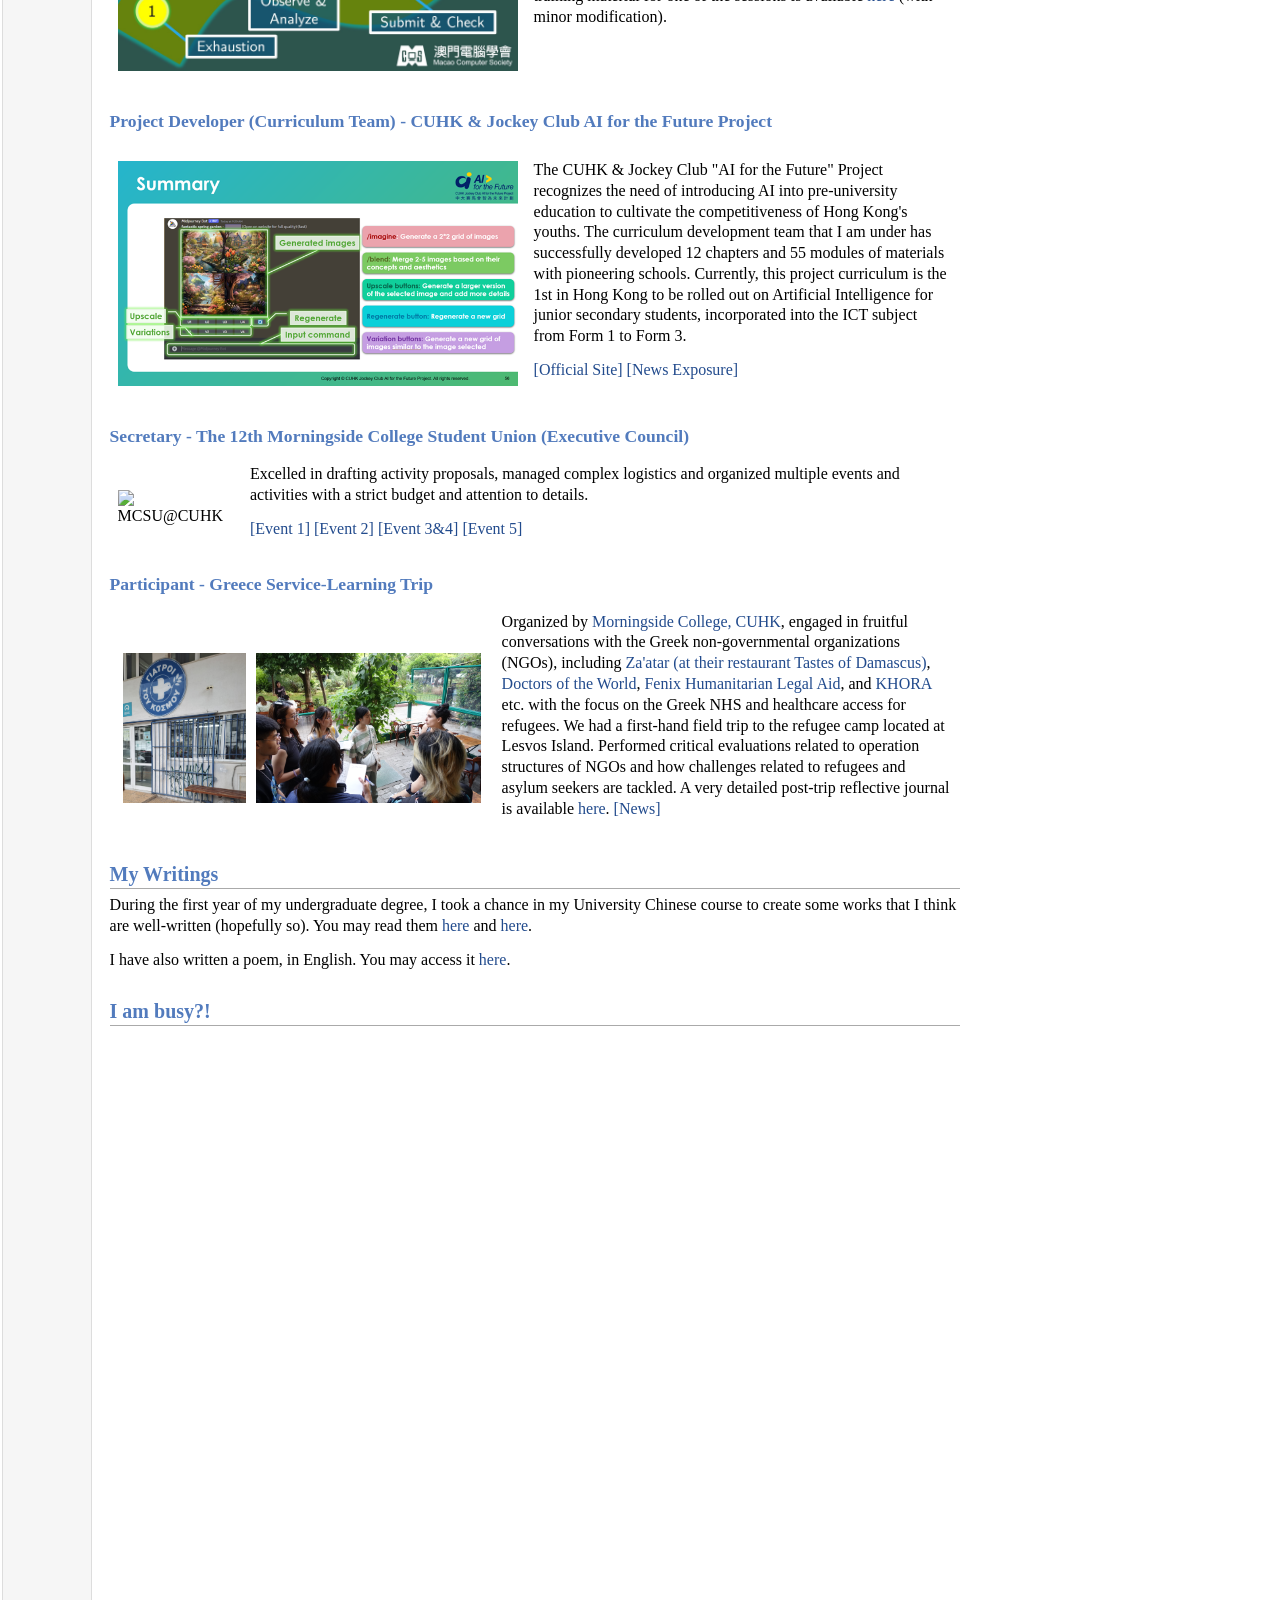
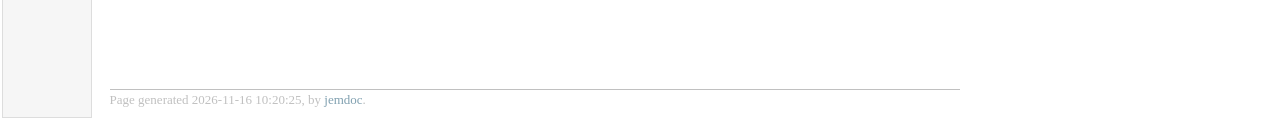
==== commit 47a99bbc: "update index" ====
--- a/index.html
+++ b/index.html
@@ -75,10 +75,10 @@
 </li>
 <li><p>With <b></b>FedAvg<b></b> under <b></b>heterogeneous local steps and non-iid data<b></b>, <b></b>client heterogeneity vanishes asymptotically<b></b> in the stable phase. </p>
 </li>
-<li><p>On <b></b>non-separable<b></b> data, adaptive stepsizes guarantee <b></b>monotonic $O(1/t)$ convergence<b></b>, whereas constant stepsizes can produce <b></b>limit cycles<b></b>. 
-Part of this work has been accepted at IEEE CDC 2026. The thesis is available <a href="./pdf/ESTR4998_4999_Thesis_WONG_Hok_Fong_Silas.pdf">here</a>.</p>
+<li><p>On <b></b>non-separable<b></b> data, adaptive stepsizes guarantee <b></b>monotonic $O(1/t)$ convergence<b></b>, whereas constant stepsizes can produce <b></b>limit cycles<b></b>. </p>
 </li>
 </ul>
+<p>Part of this work has been accepted at IEEE CDC 2026. The thesis is available <a href="./pdf/ESTR4998_4999_Thesis_WONG_Hok_Fong_Silas.pdf">here</a>.</p>
 </td></tr></table>
 <p>Inspired by the place where he was born, he has been drawn to tropical cyclones (&ldquo;typhoons&rdquo;) since youth. He has taken coursework in 
 geology and environmental science, and finds atmospheric science, meteorology, and numerical modeling for earth science particularly fascinating. </p>
@@ -188,7 +188,7 @@
 <p><iframe src="https://calendar.google.com/calendar/embed?height=600&wkst=1&ctz=Asia%2FMacau&showPrint=0&hl=en_GB&src=d29uZ3N1bm55NEBnbWFpbC5jb20&src=Njkxdjg5OGZudnNvYmdjajNpcDZpNzkwZzBAZ3JvdXAuY2FsZW5kYXIuZ29vZ2xlLmNvbQ&src=emgtdHcubW8jaG9saWRheUBncm91cC52LmNhbGVuZGFyLmdvb2dsZS5jb20&color=\%237986cb&color=\%23795548&color=\%230b8043" style="border:solid 1px \#777" width="800" height="600" frameborder="0" scrolling="no"></iframe> </p>
 <div id="footer">
 <div id="footer-text">
-Page generated 2026-11-16 10:19:47, by <a href="http://jemdoc.jaboc.net/">jemdoc</a>.
+Page generated 2026-11-16 10:20:25, by <a href="http://jemdoc.jaboc.net/">jemdoc</a>.
 </div>
 </div>
 </td>
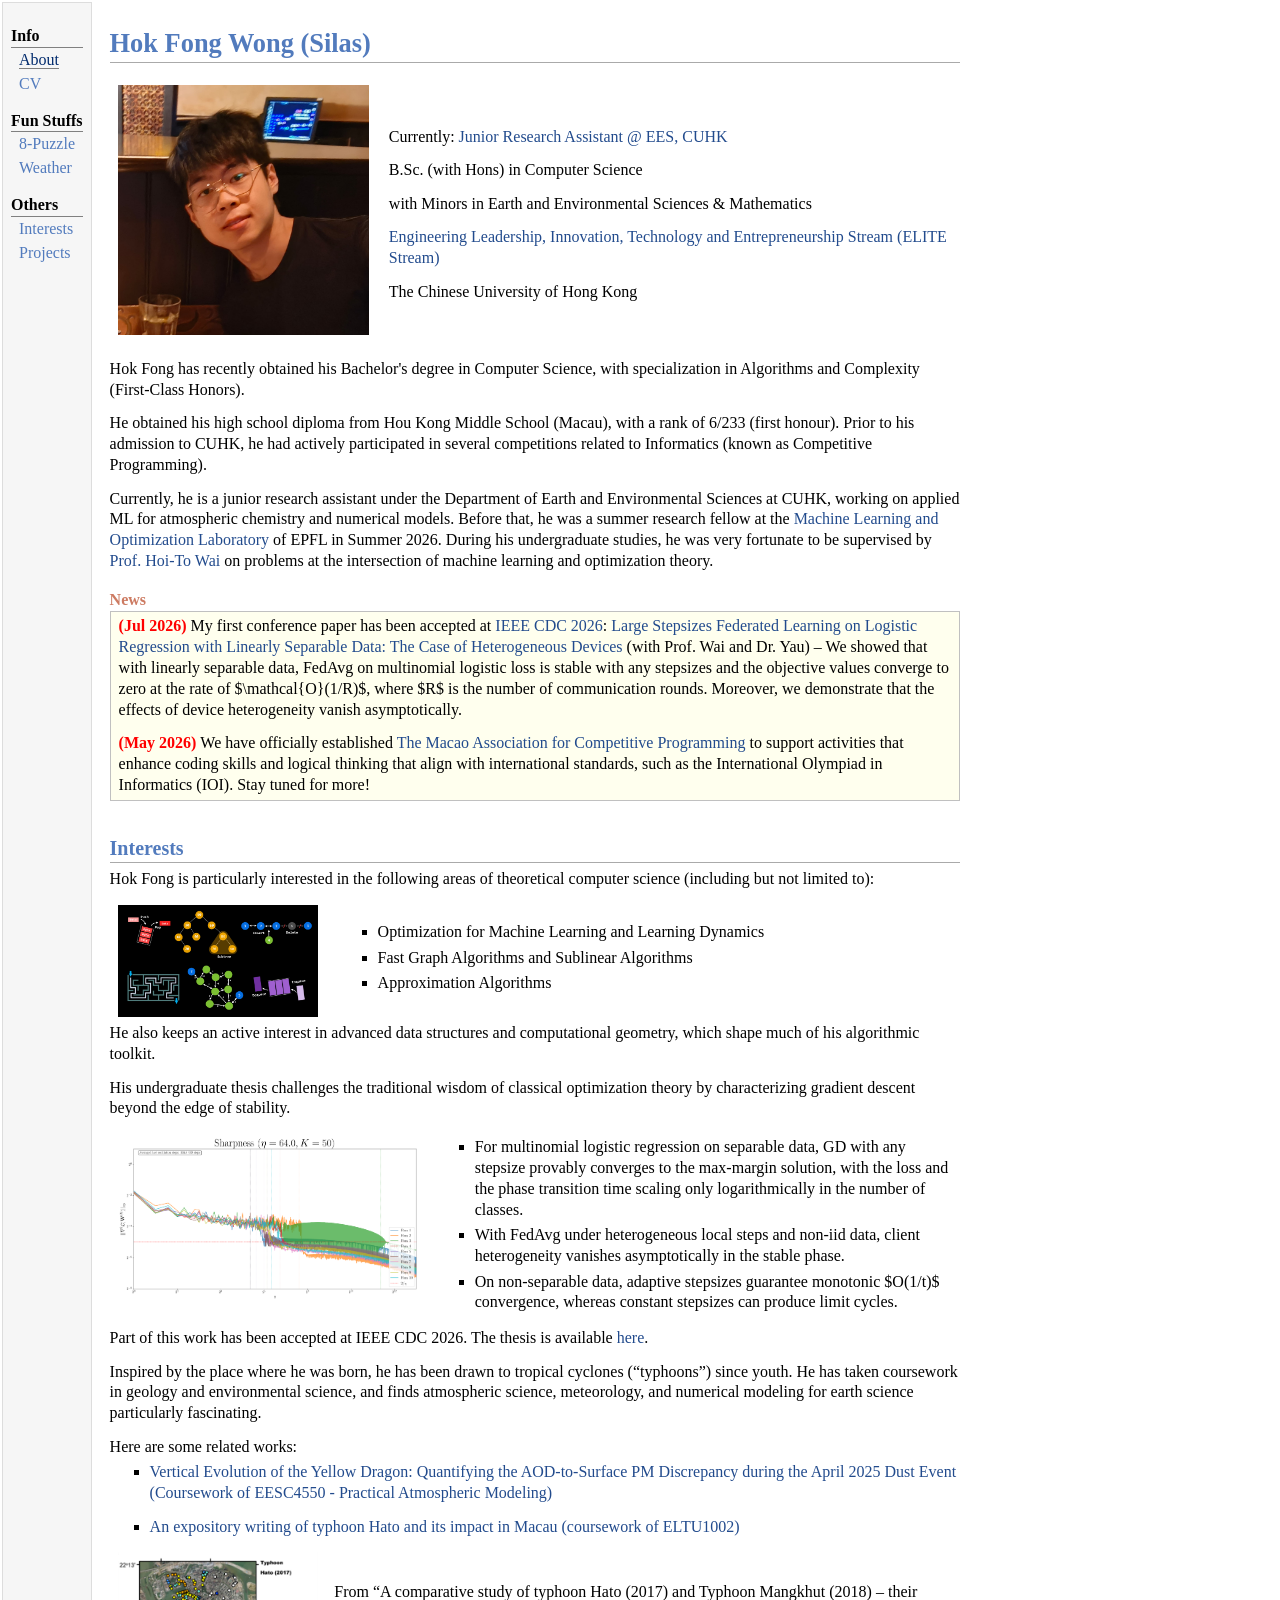
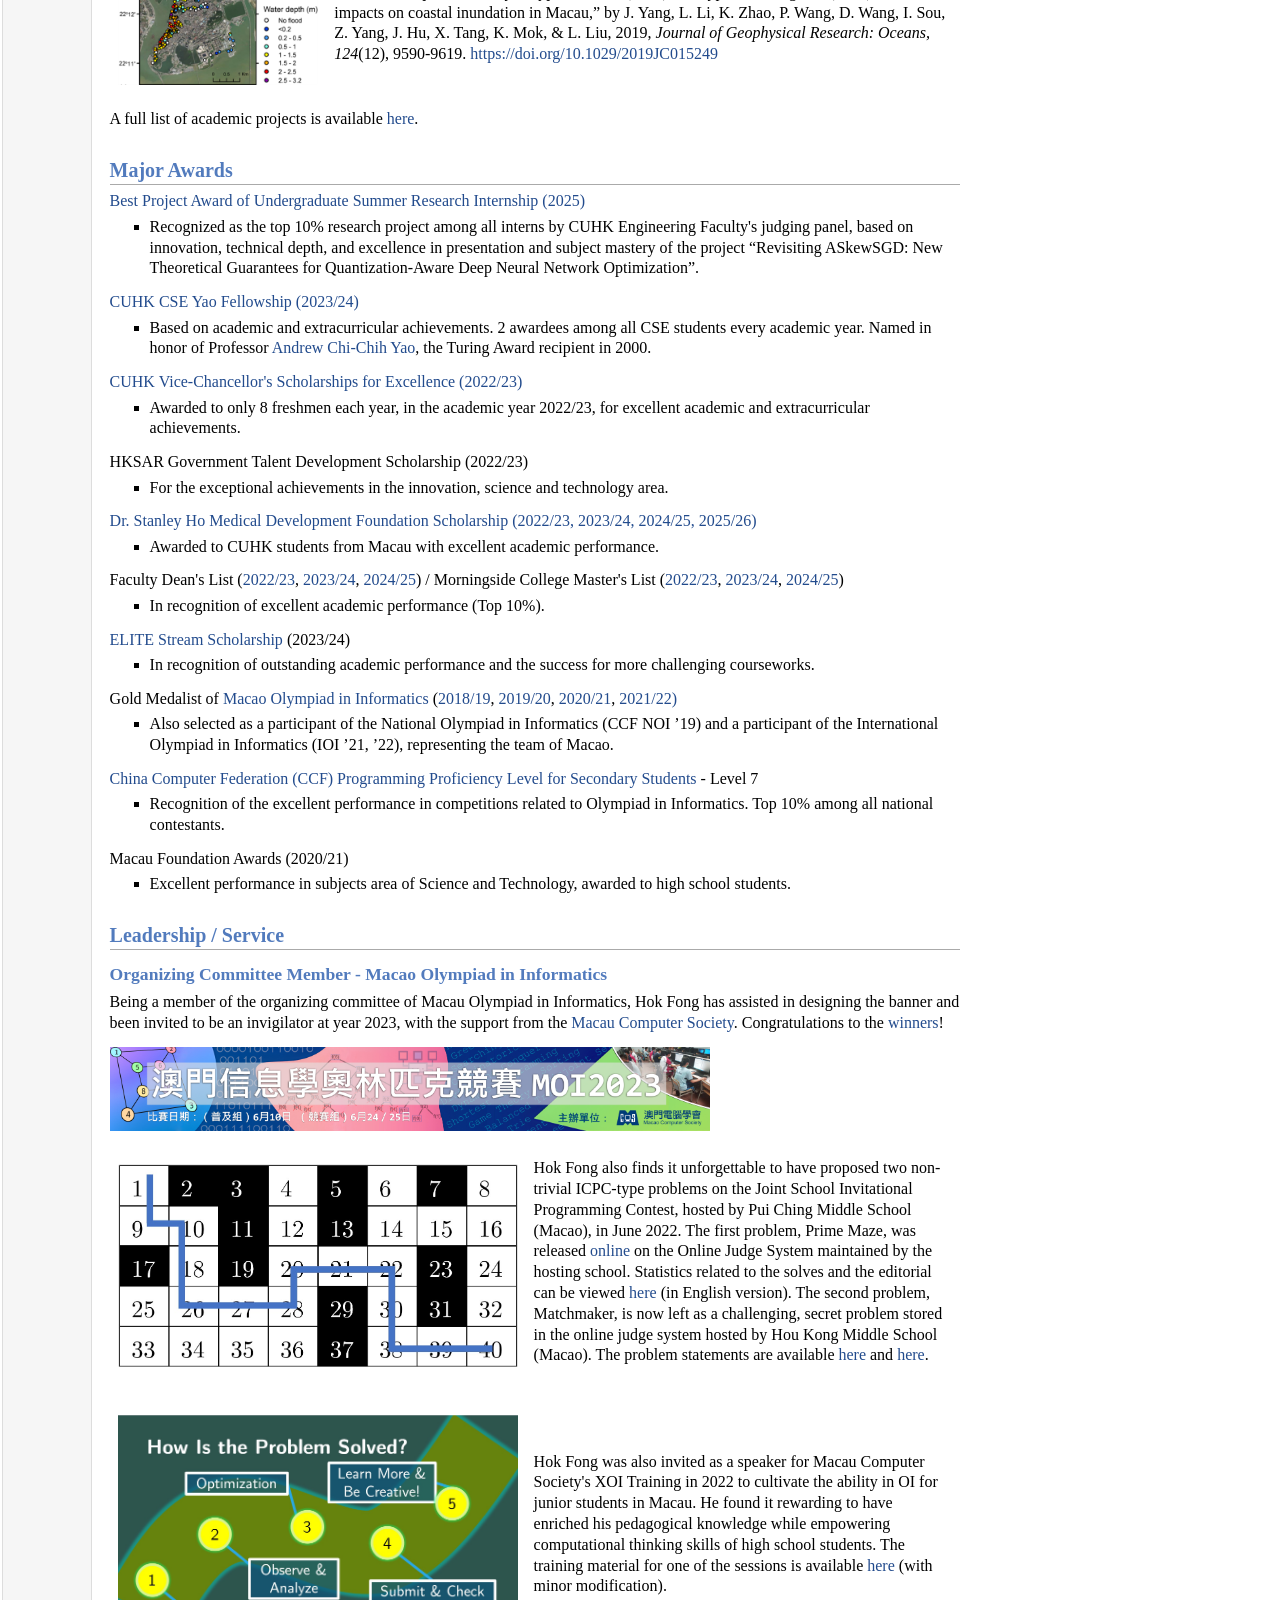
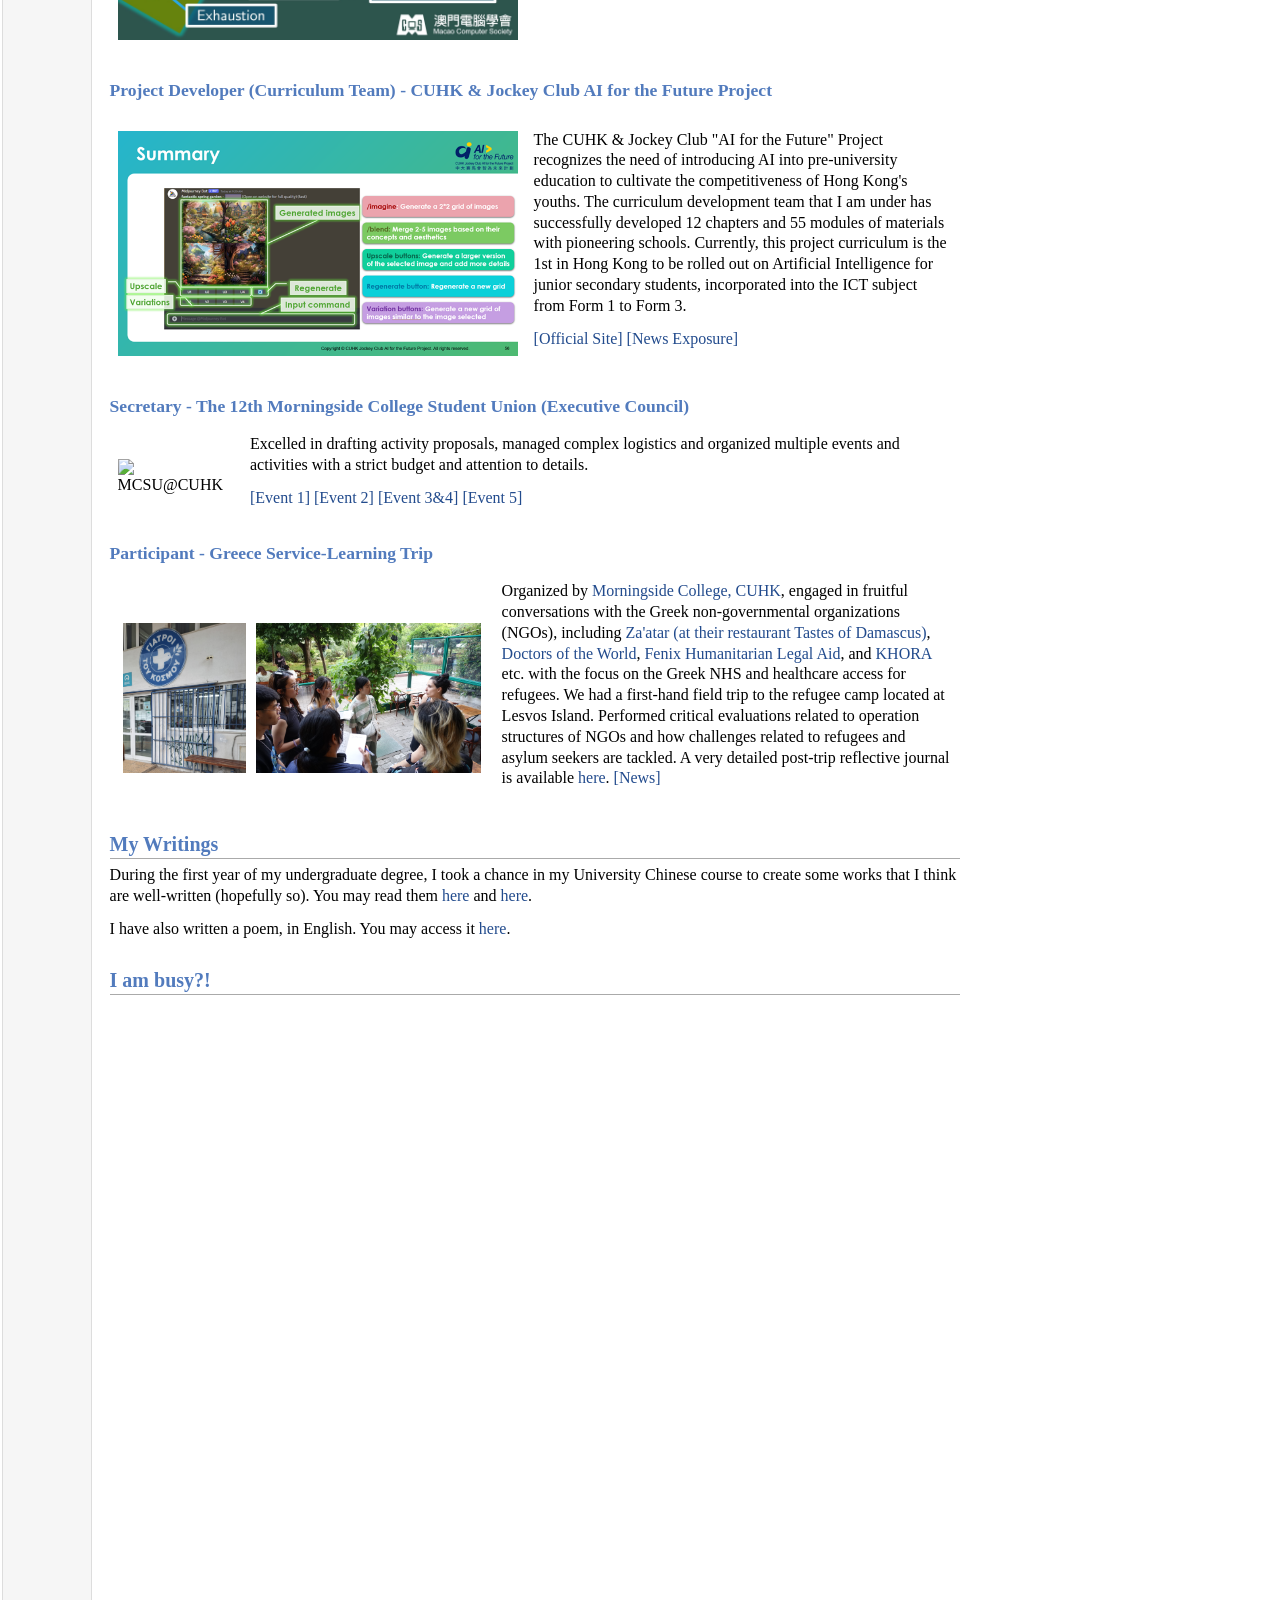
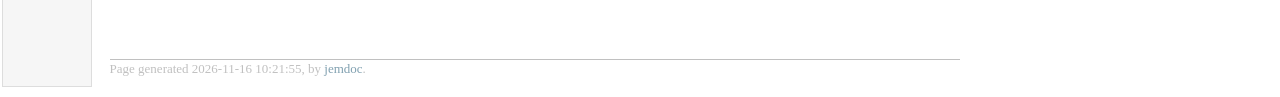
==== commit 7fc6cdb9: "update index" ====
--- a/index.html
+++ b/index.html
@@ -66,10 +66,10 @@
 </ul>
 </td></tr></table>
 <p>He also keeps an active interest in advanced data structures and computational geometry, which shape much of his algorithmic toolkit.</p>
+<p>His undergraduate thesis challenges the traditional wisdom of classical optimization theory by characterizing gradient descent <b></b>beyond the edge of stability<b></b>. </p>
 <table class="imgtable"><tr><td>
 <img src="./images/abla_K50_S64_sharp.png" alt="optimization" width="300px" />&nbsp;</td>
-<td align="left"><p>His undergraduate thesis challenges the traditional wisdom of classical optimization theory by characterizing gradient descent <b></b>beyond the edge of stability<b></b>. </p>
-<ul>
+<td align="left"><ul>
 <li><p>For multinomial logistic regression on separable data, GD with <b></b>any<b></b> stepsize provably converges to the <b></b>max-margin<b></b> solution, 
 with the loss and the <b></b>phase transition<b></b> time scaling only <b></b>logarithmically in the number of classes<b></b>. </p>
 </li>
@@ -78,8 +78,8 @@
 <li><p>On <b></b>non-separable<b></b> data, adaptive stepsizes guarantee <b></b>monotonic $O(1/t)$ convergence<b></b>, whereas constant stepsizes can produce <b></b>limit cycles<b></b>. </p>
 </li>
 </ul>
+</td></tr></table>
 <p>Part of this work has been accepted at IEEE CDC 2026. The thesis is available <a href="./pdf/ESTR4998_4999_Thesis_WONG_Hok_Fong_Silas.pdf">here</a>.</p>
-</td></tr></table>
 <p>Inspired by the place where he was born, he has been drawn to tropical cyclones (&ldquo;typhoons&rdquo;) since youth. He has taken coursework in 
 geology and environmental science, and finds atmospheric science, meteorology, and numerical modeling for earth science particularly fascinating. </p>
 <p>Here are some related works:</p>
@@ -188,7 +188,7 @@
 <p><iframe src="https://calendar.google.com/calendar/embed?height=600&wkst=1&ctz=Asia%2FMacau&showPrint=0&hl=en_GB&src=d29uZ3N1bm55NEBnbWFpbC5jb20&src=Njkxdjg5OGZudnNvYmdjajNpcDZpNzkwZzBAZ3JvdXAuY2FsZW5kYXIuZ29vZ2xlLmNvbQ&src=emgtdHcubW8jaG9saWRheUBncm91cC52LmNhbGVuZGFyLmdvb2dsZS5jb20&color=\%237986cb&color=\%23795548&color=\%230b8043" style="border:solid 1px \#777" width="800" height="600" frameborder="0" scrolling="no"></iframe> </p>
 <div id="footer">
 <div id="footer-text">
-Page generated 2026-11-16 10:20:25, by <a href="http://jemdoc.jaboc.net/">jemdoc</a>.
+Page generated 2026-11-16 10:21:55, by <a href="http://jemdoc.jaboc.net/">jemdoc</a>.
 </div>
 </div>
 </td>
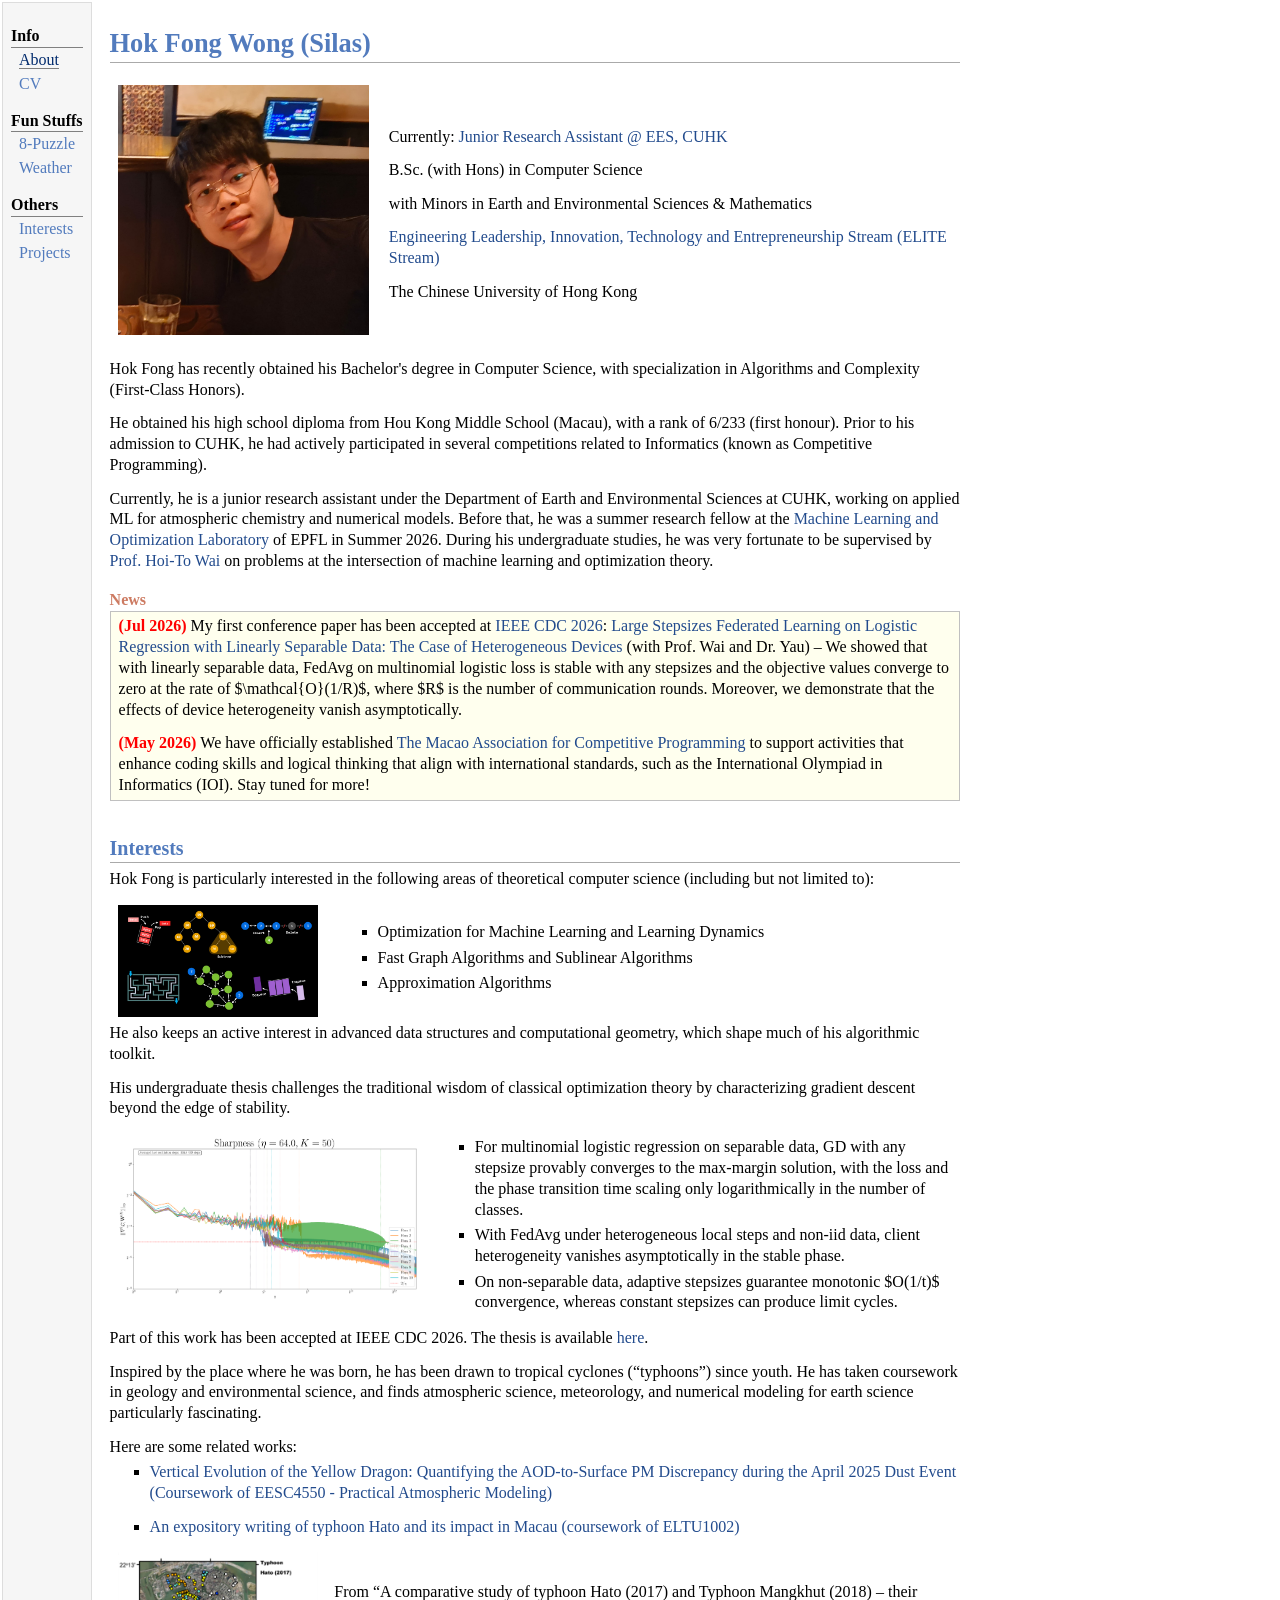
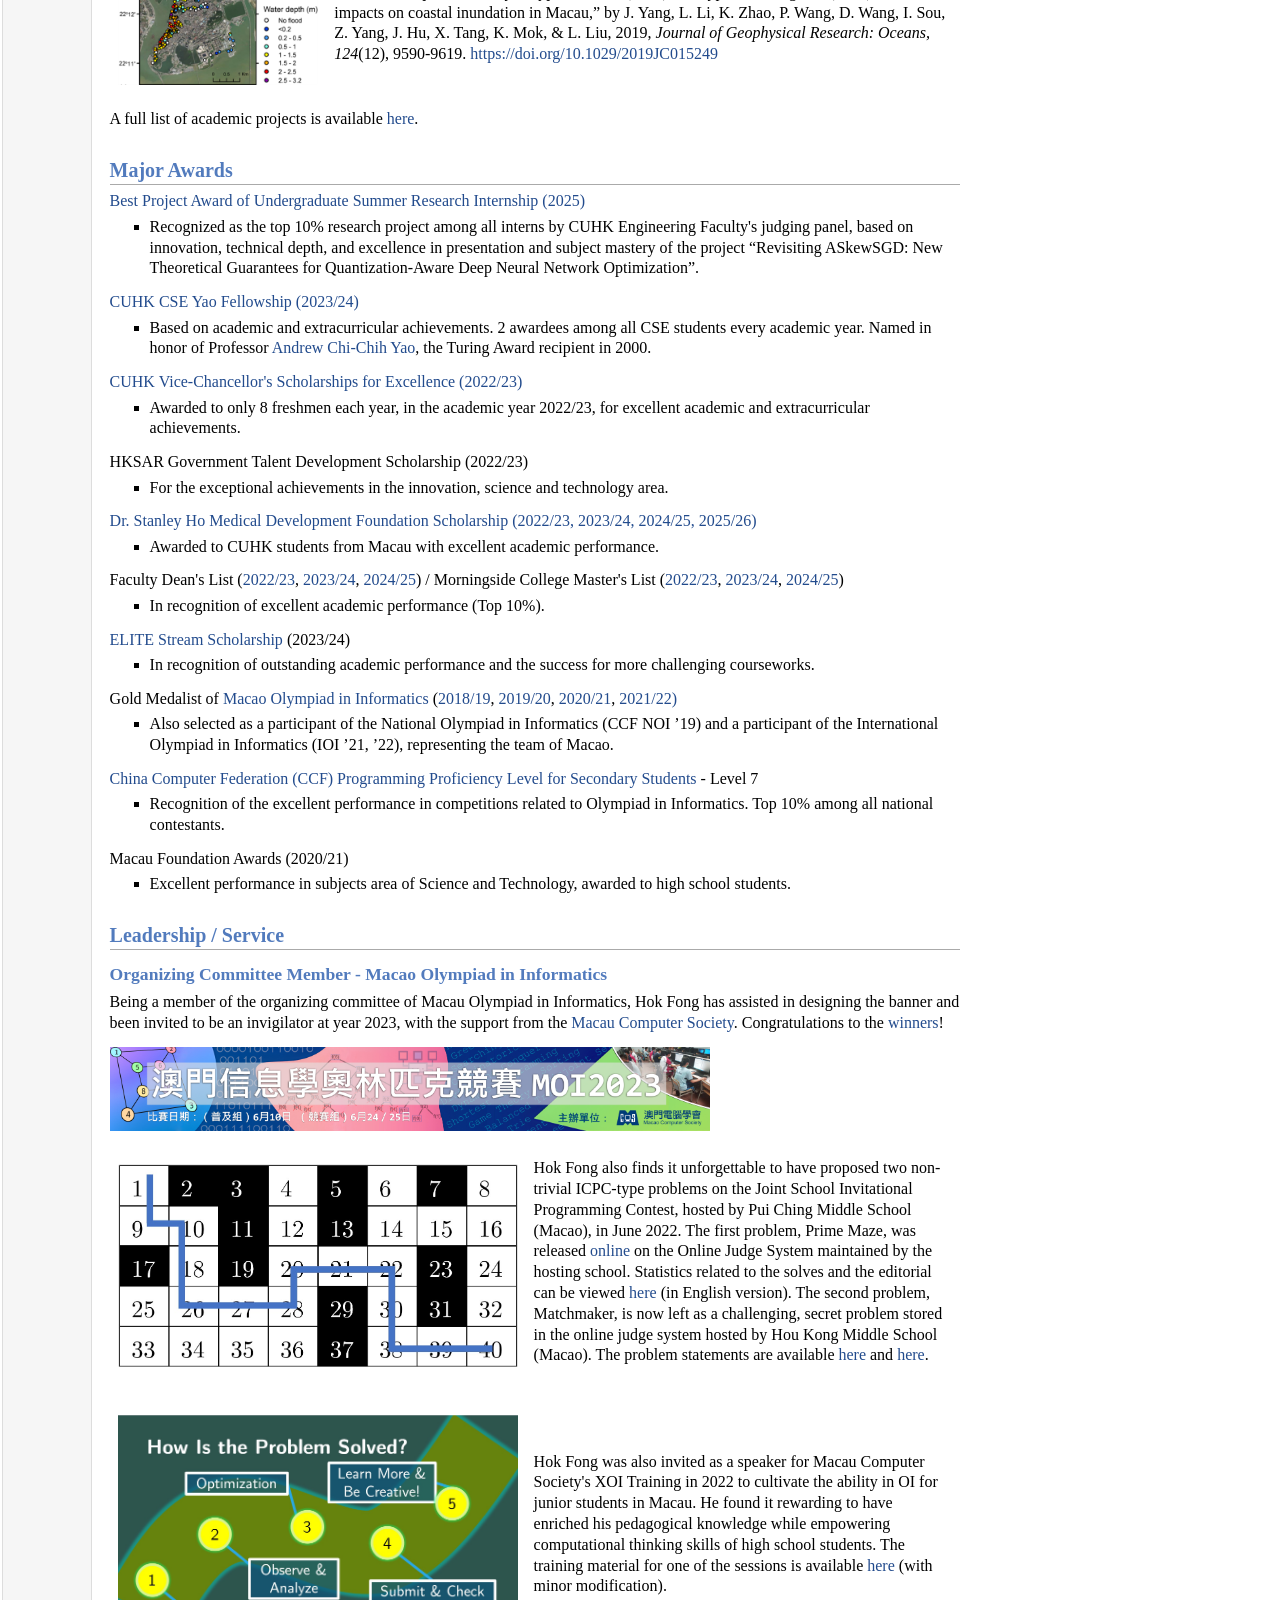
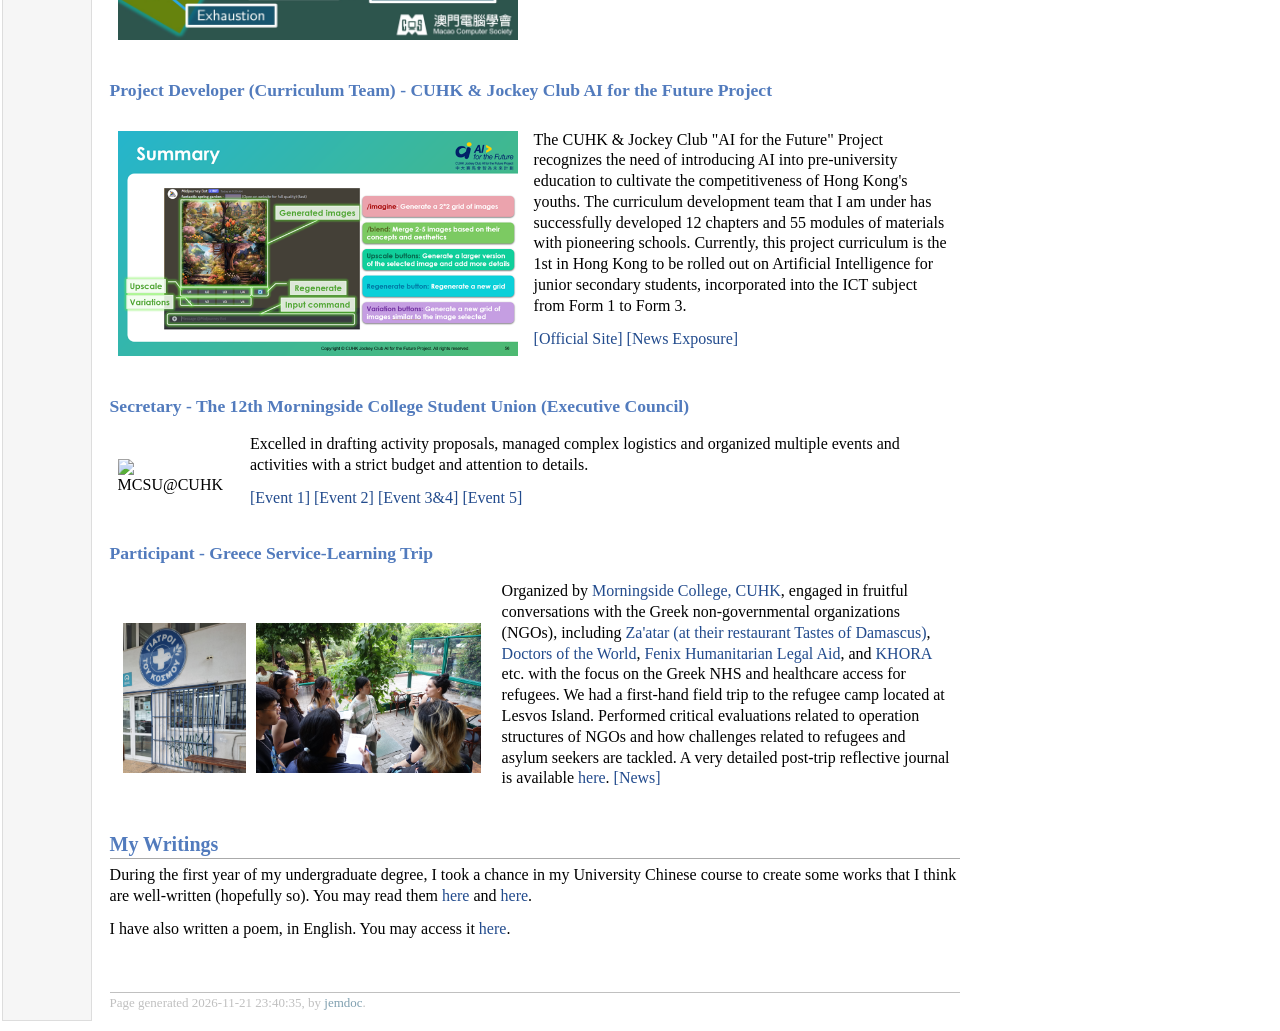
==== commit bfb4c651: "update index" ====
--- a/index.html
+++ b/index.html
@@ -184,11 +184,9 @@
 <h2>My Writings</h2>
 <p>During the first year of my undergraduate degree, I took a chance in my University Chinese course to create some works that I think are well-written (hopefully so). You may read them <a href="./pdf/blank.pdf">here</a> and <a href="./pdf/maze.pdf">here</a>.</p>
 <p>I have also written a poem, in English. You may access it <a href="./pdf/Here_Lies_the_Rainbow_for_Wishful_Thinkers.pdf">here</a>.</p>
-<h2>I am busy?!</h2>
-<p><iframe src="https://calendar.google.com/calendar/embed?height=600&wkst=1&ctz=Asia%2FMacau&showPrint=0&hl=en_GB&src=d29uZ3N1bm55NEBnbWFpbC5jb20&src=Njkxdjg5OGZudnNvYmdjajNpcDZpNzkwZzBAZ3JvdXAuY2FsZW5kYXIuZ29vZ2xlLmNvbQ&src=emgtdHcubW8jaG9saWRheUBncm91cC52LmNhbGVuZGFyLmdvb2dsZS5jb20&color=\%237986cb&color=\%23795548&color=\%230b8043" style="border:solid 1px \#777" width="800" height="600" frameborder="0" scrolling="no"></iframe> </p>
 <div id="footer">
 <div id="footer-text">
-Page generated 2026-11-16 10:21:55, by <a href="http://jemdoc.jaboc.net/">jemdoc</a>.
+Page generated 2026-11-21 23:40:35, by <a href="http://jemdoc.jaboc.net/">jemdoc</a>.
 </div>
 </div>
 </td>
